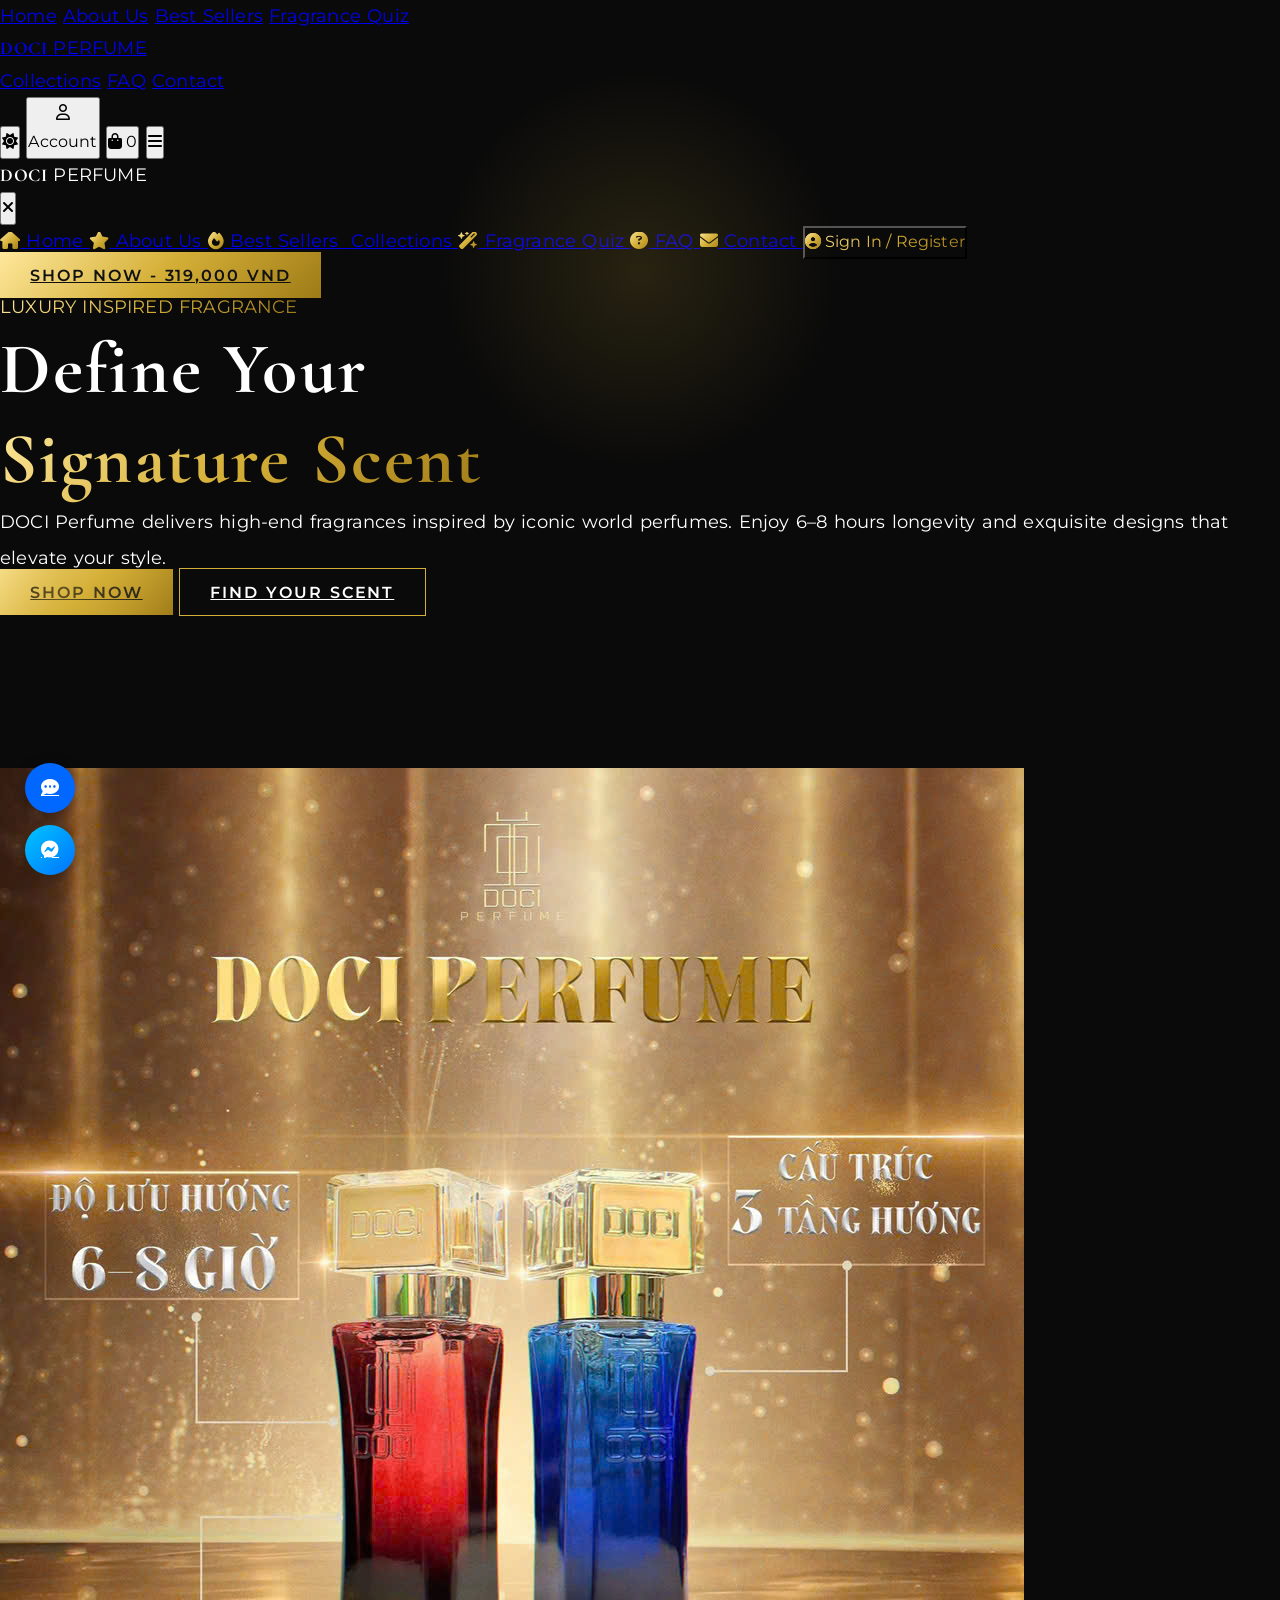
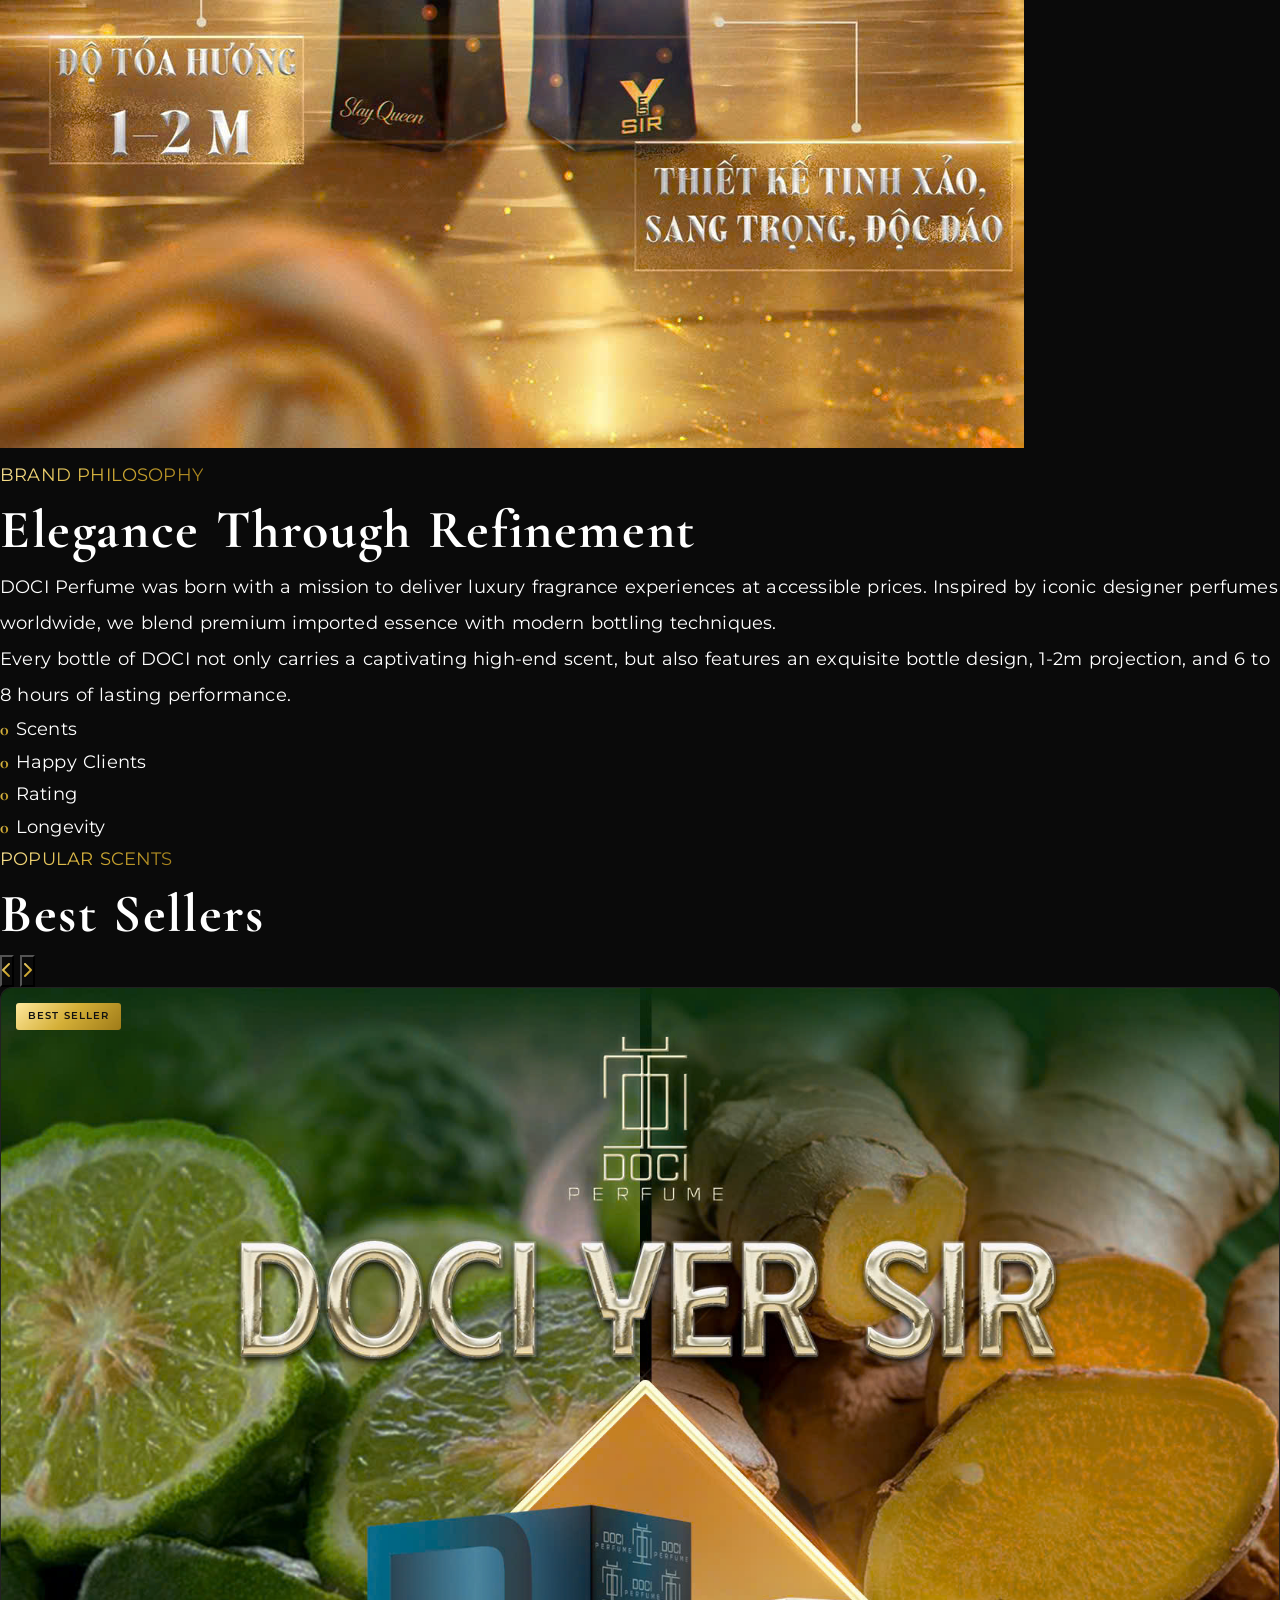
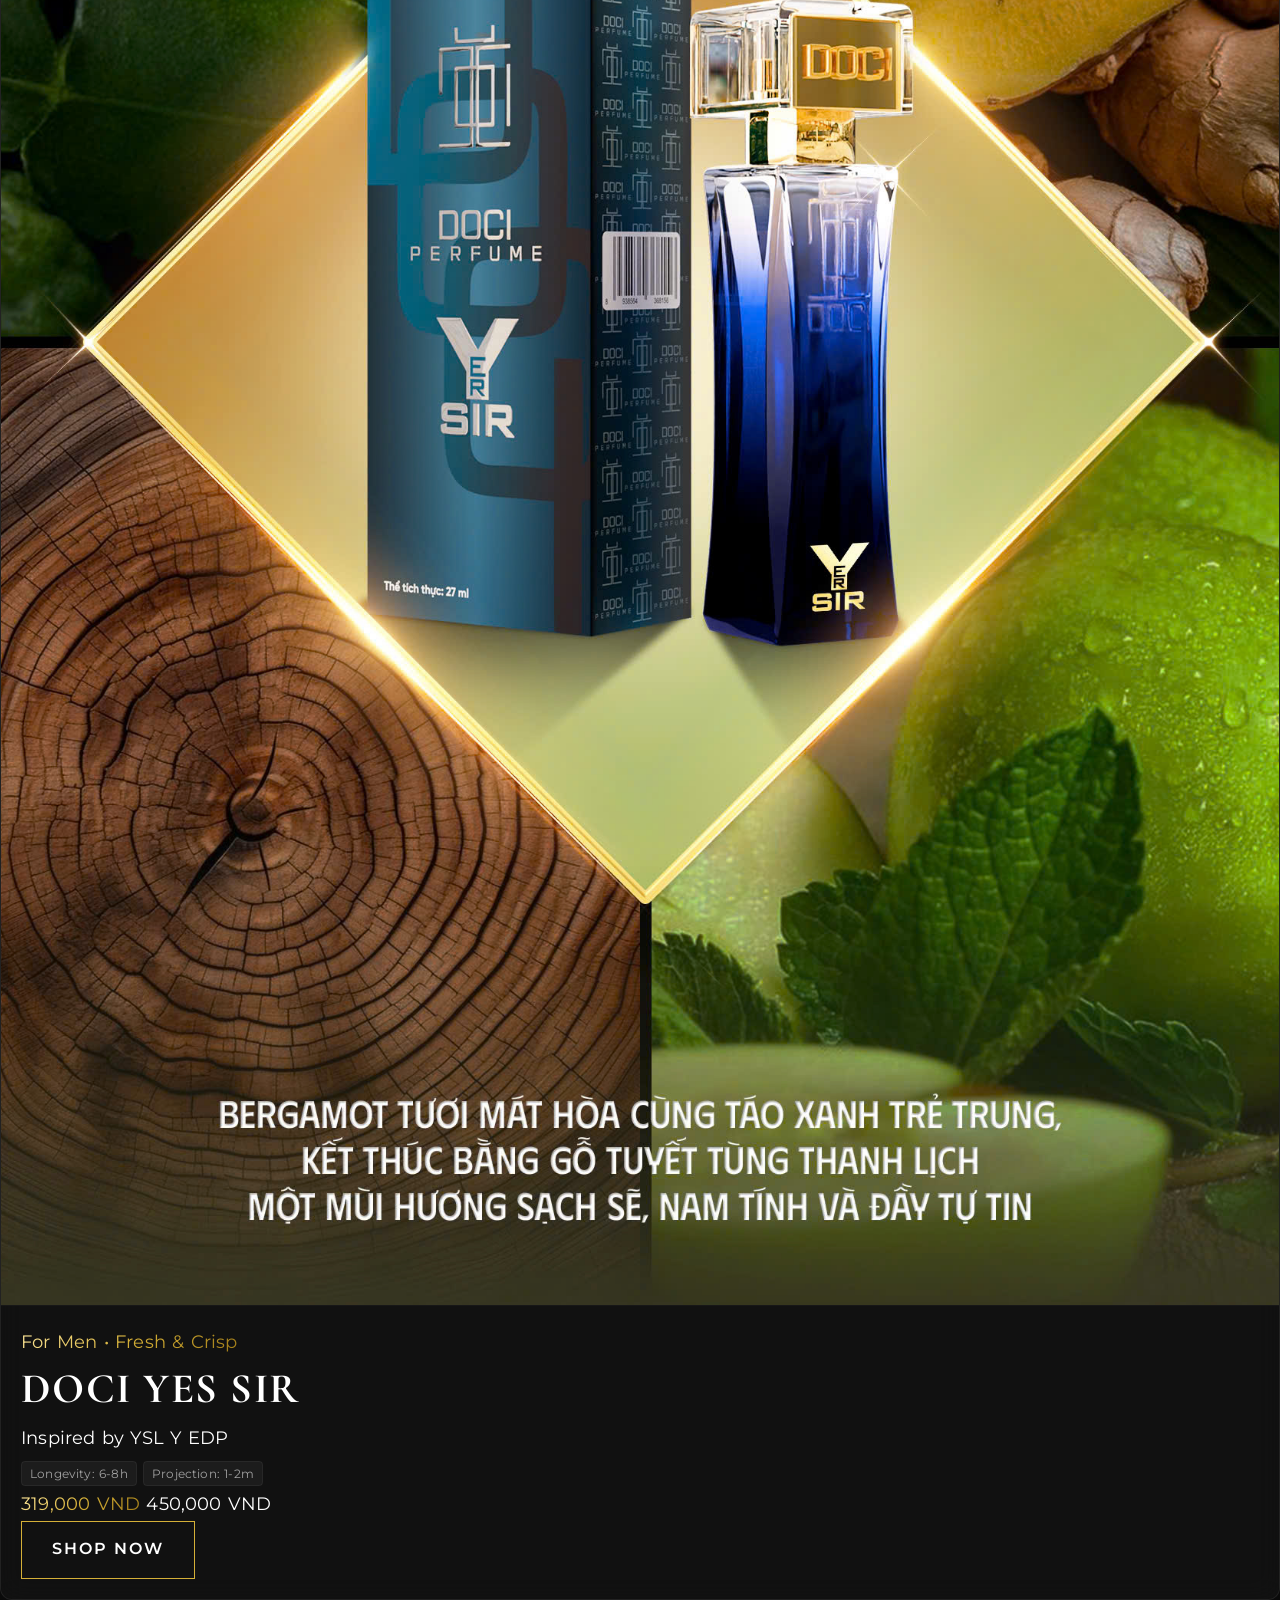
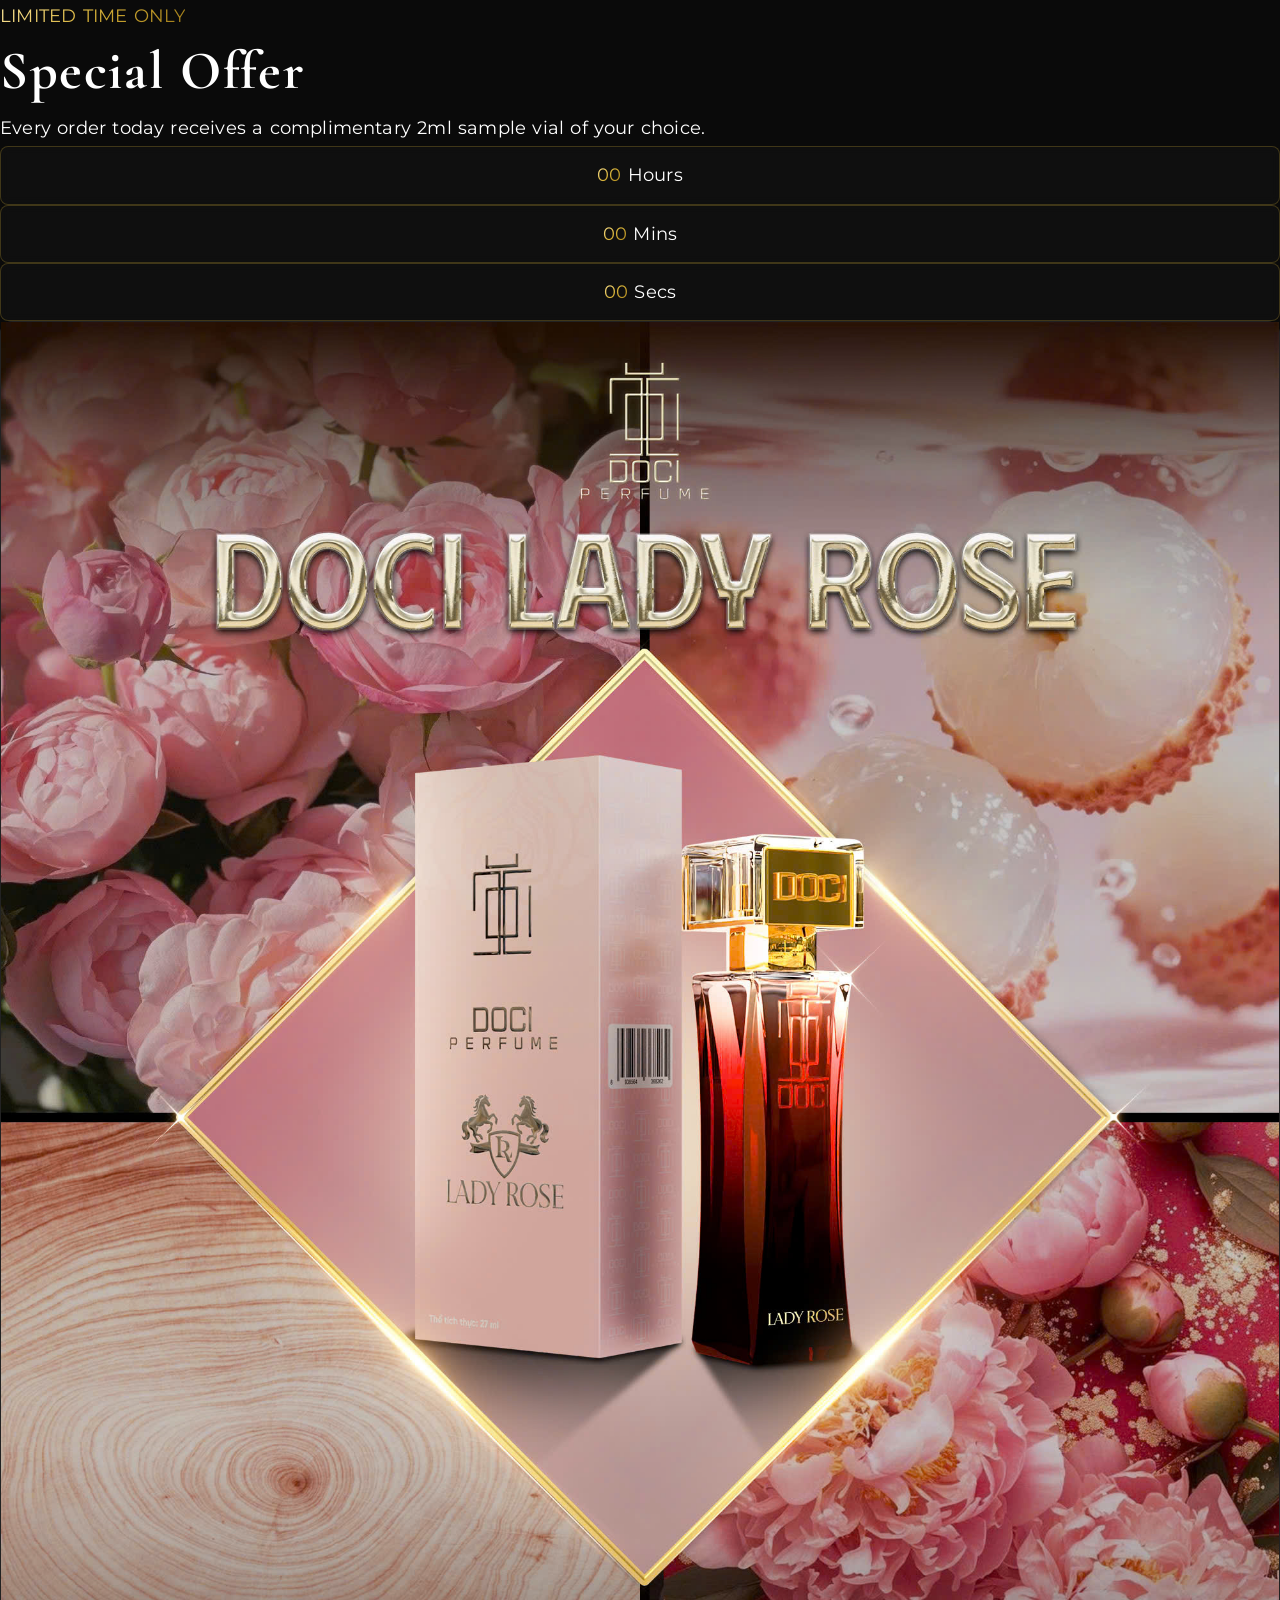
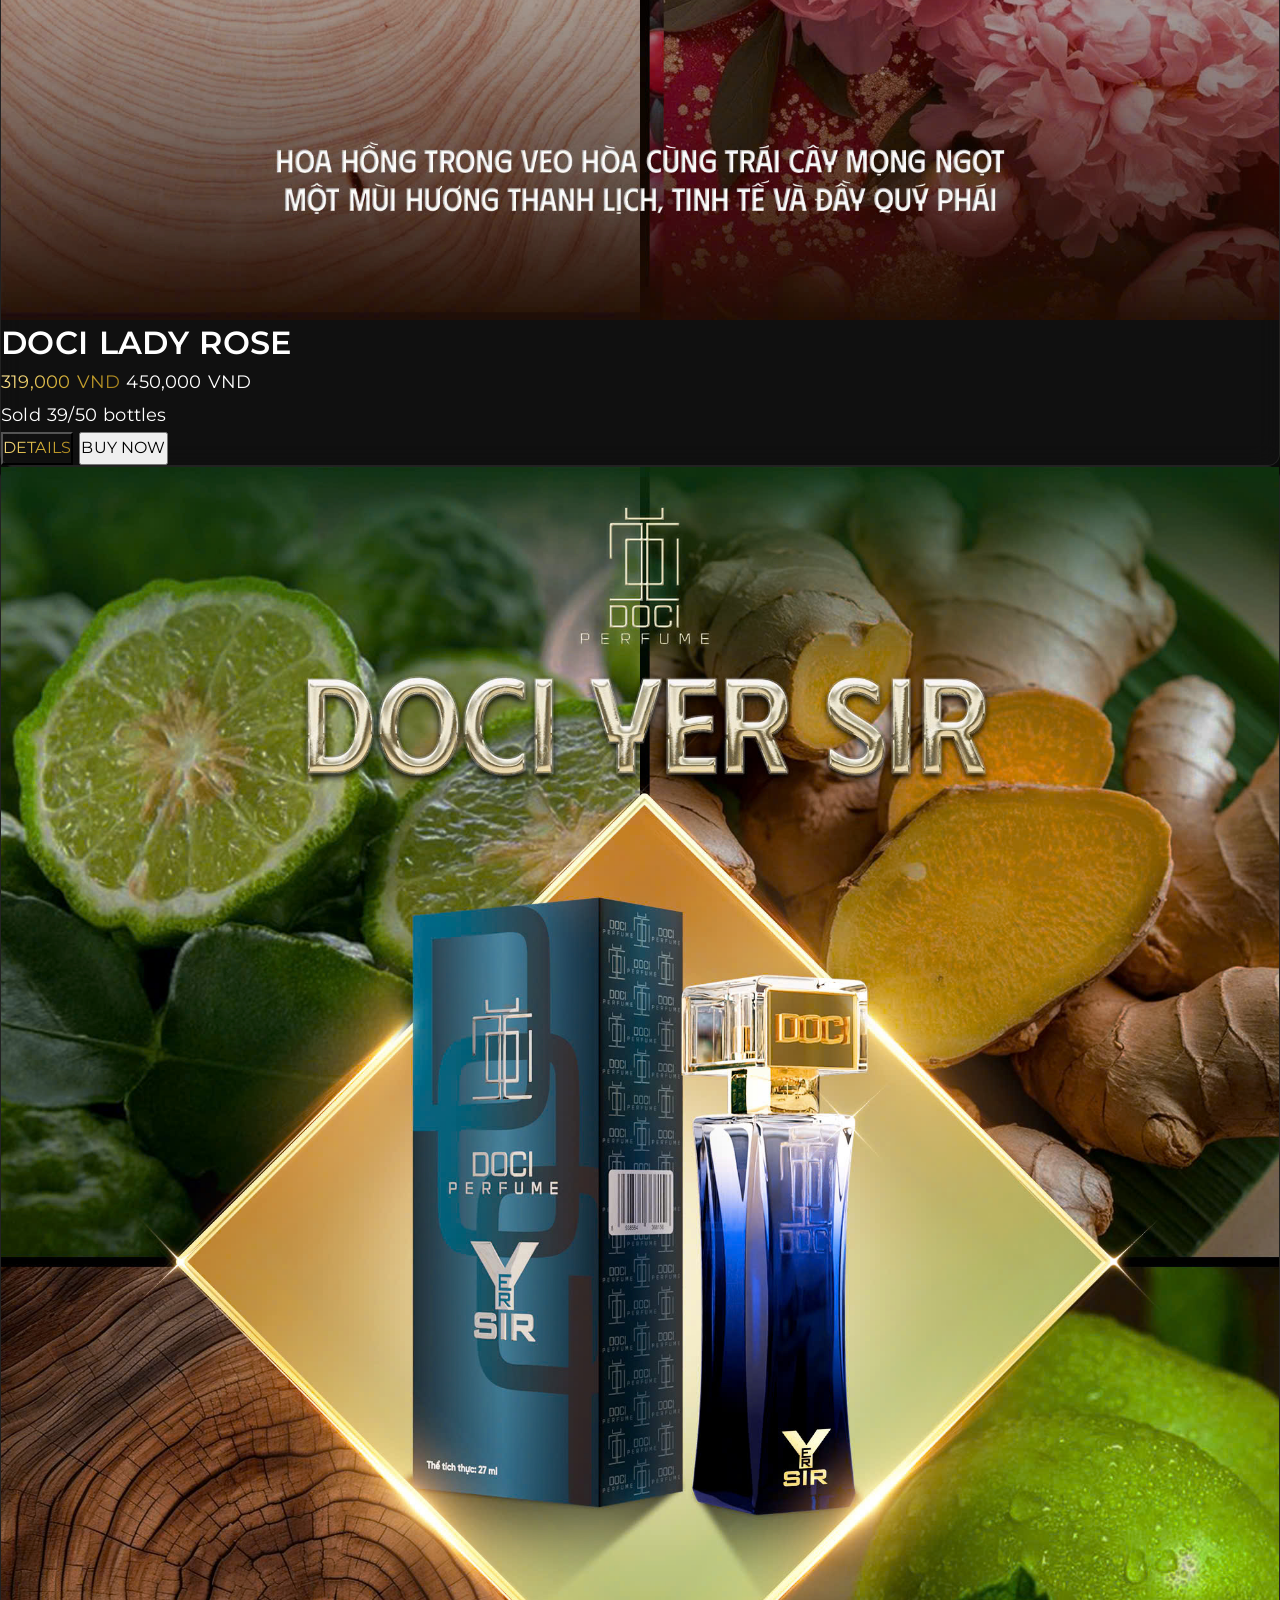
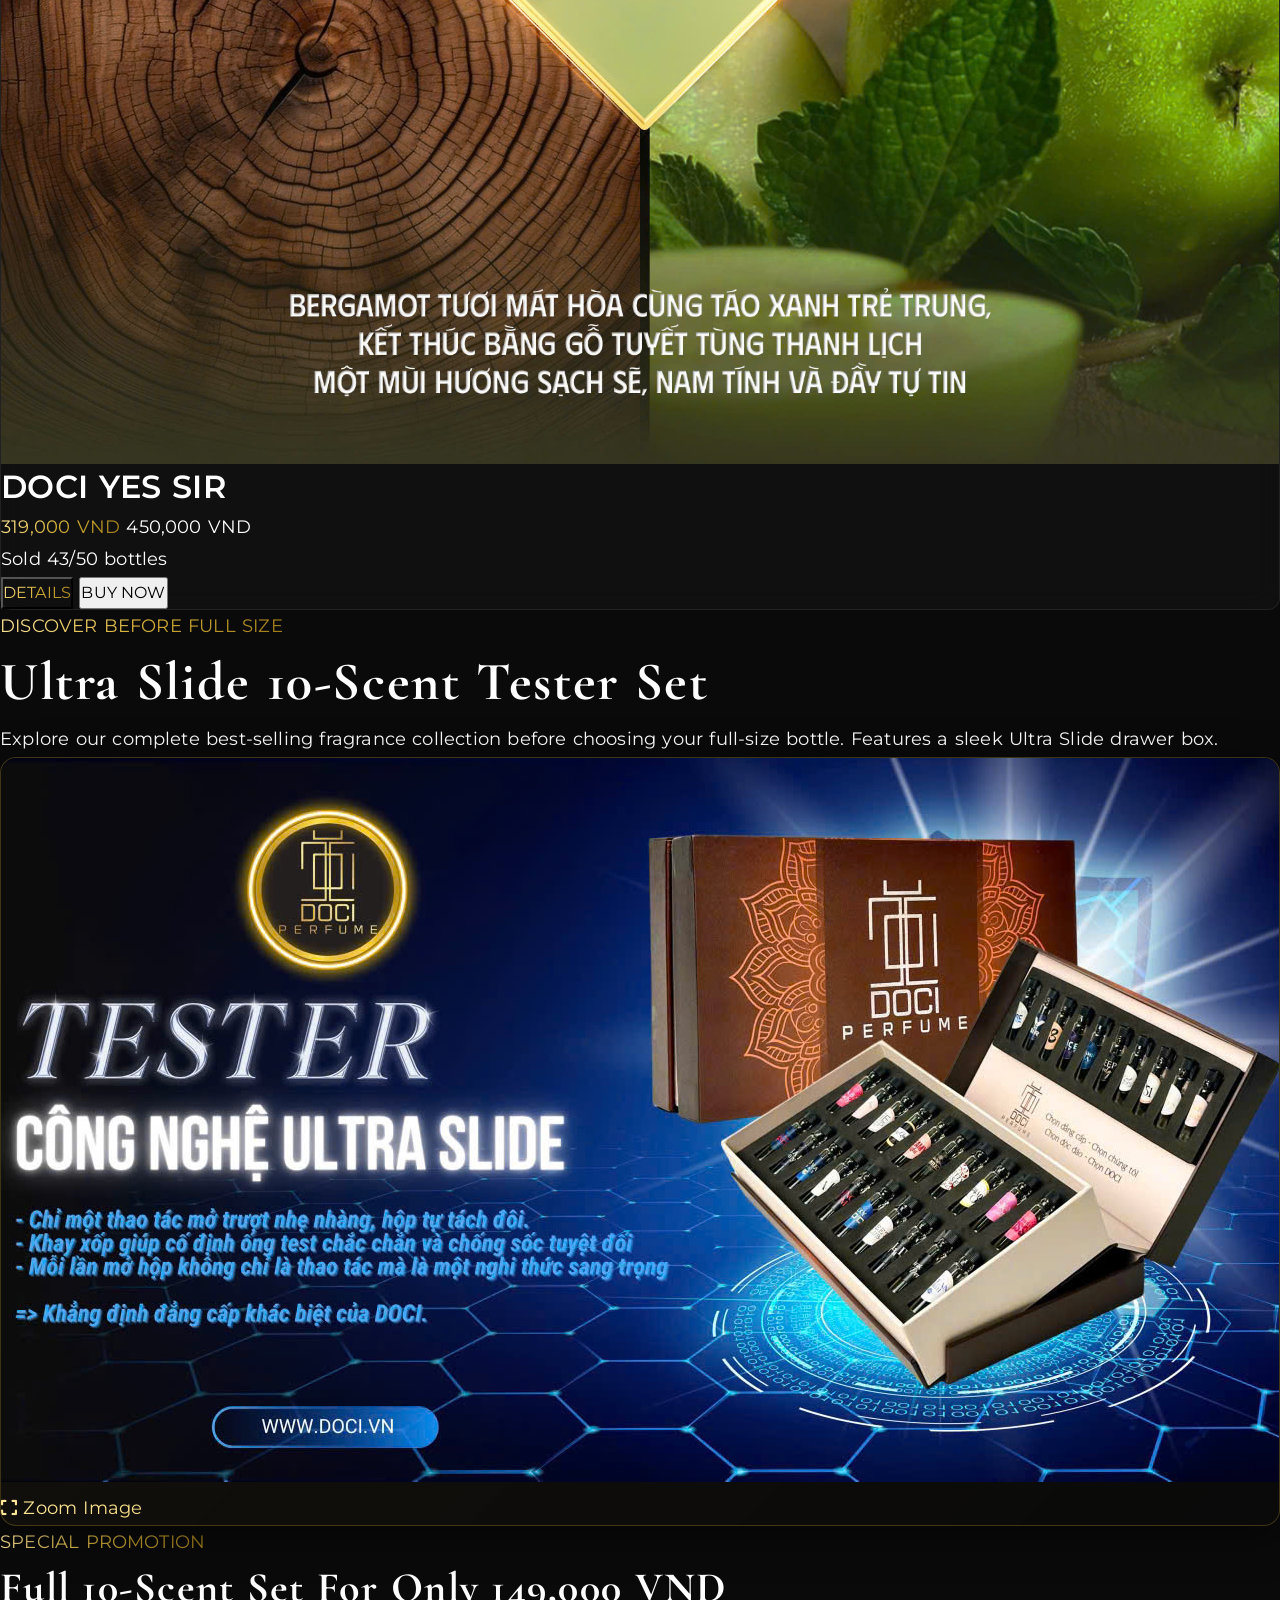
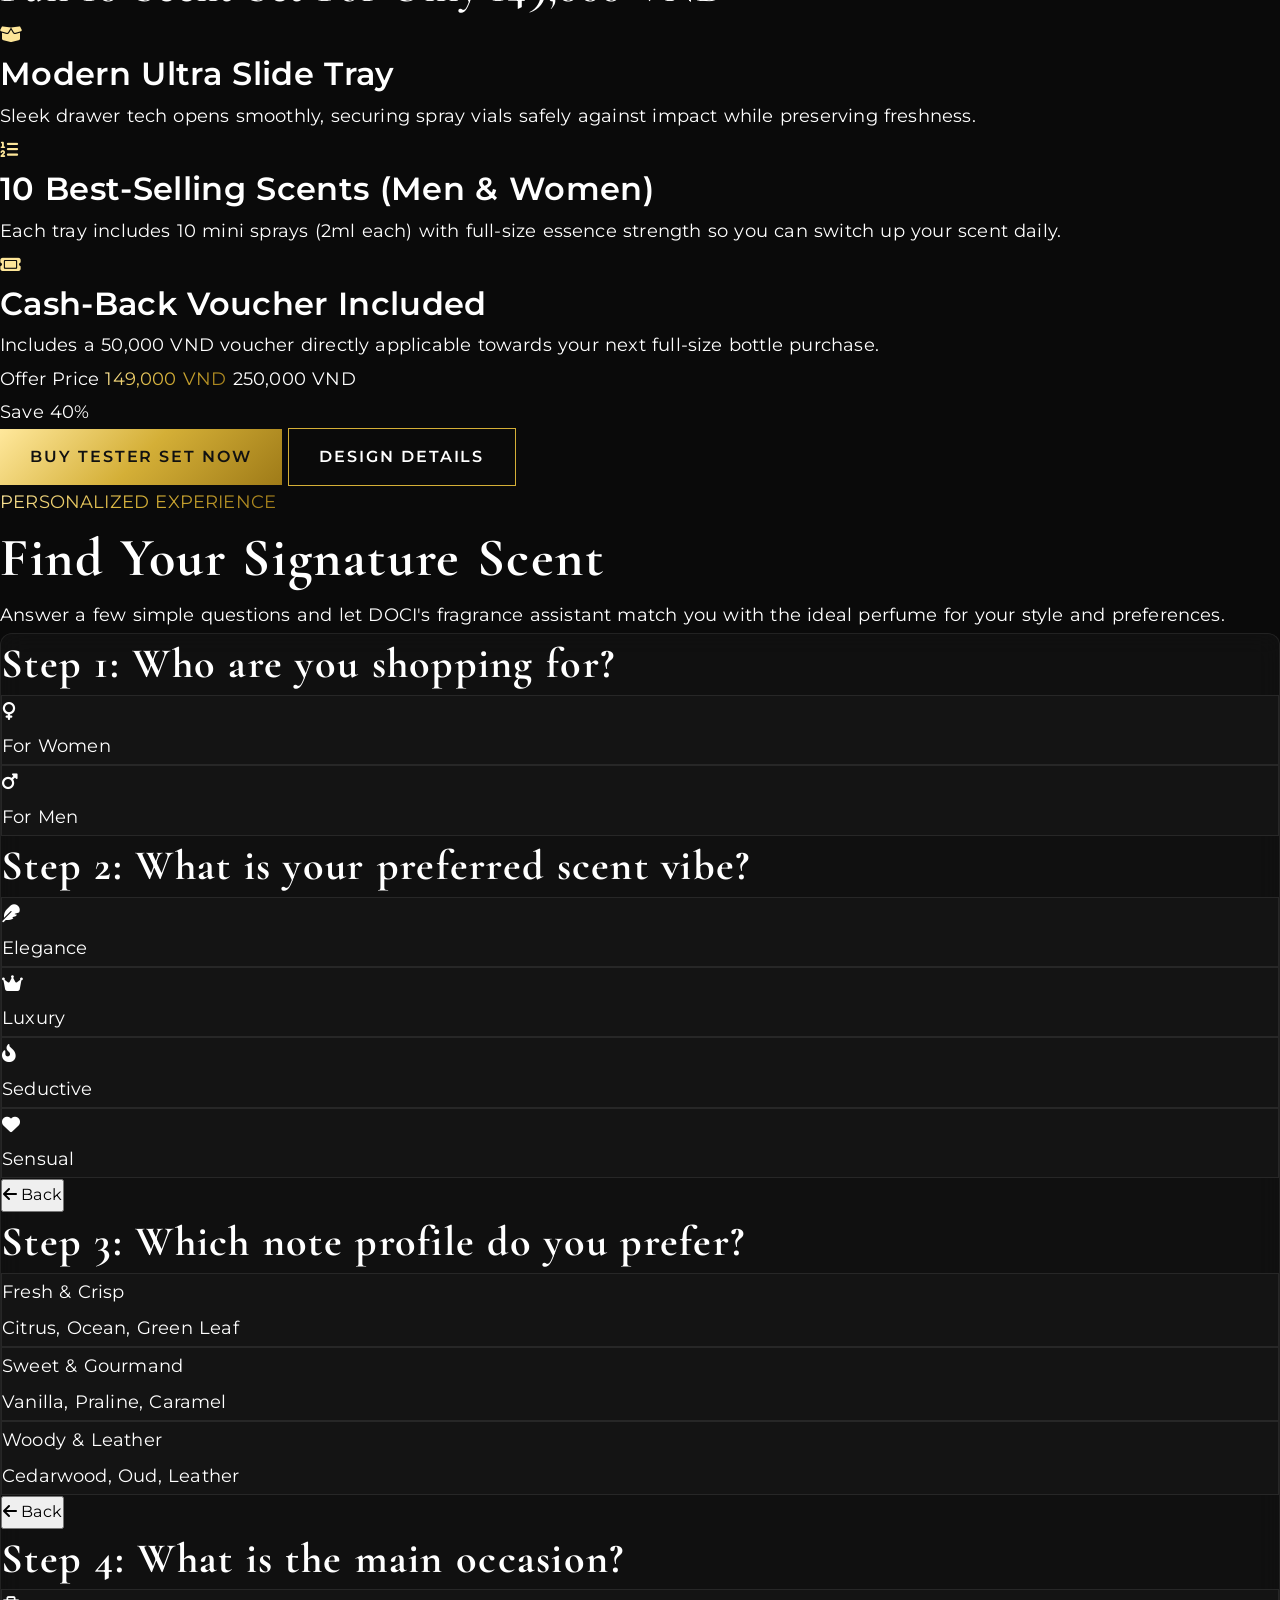
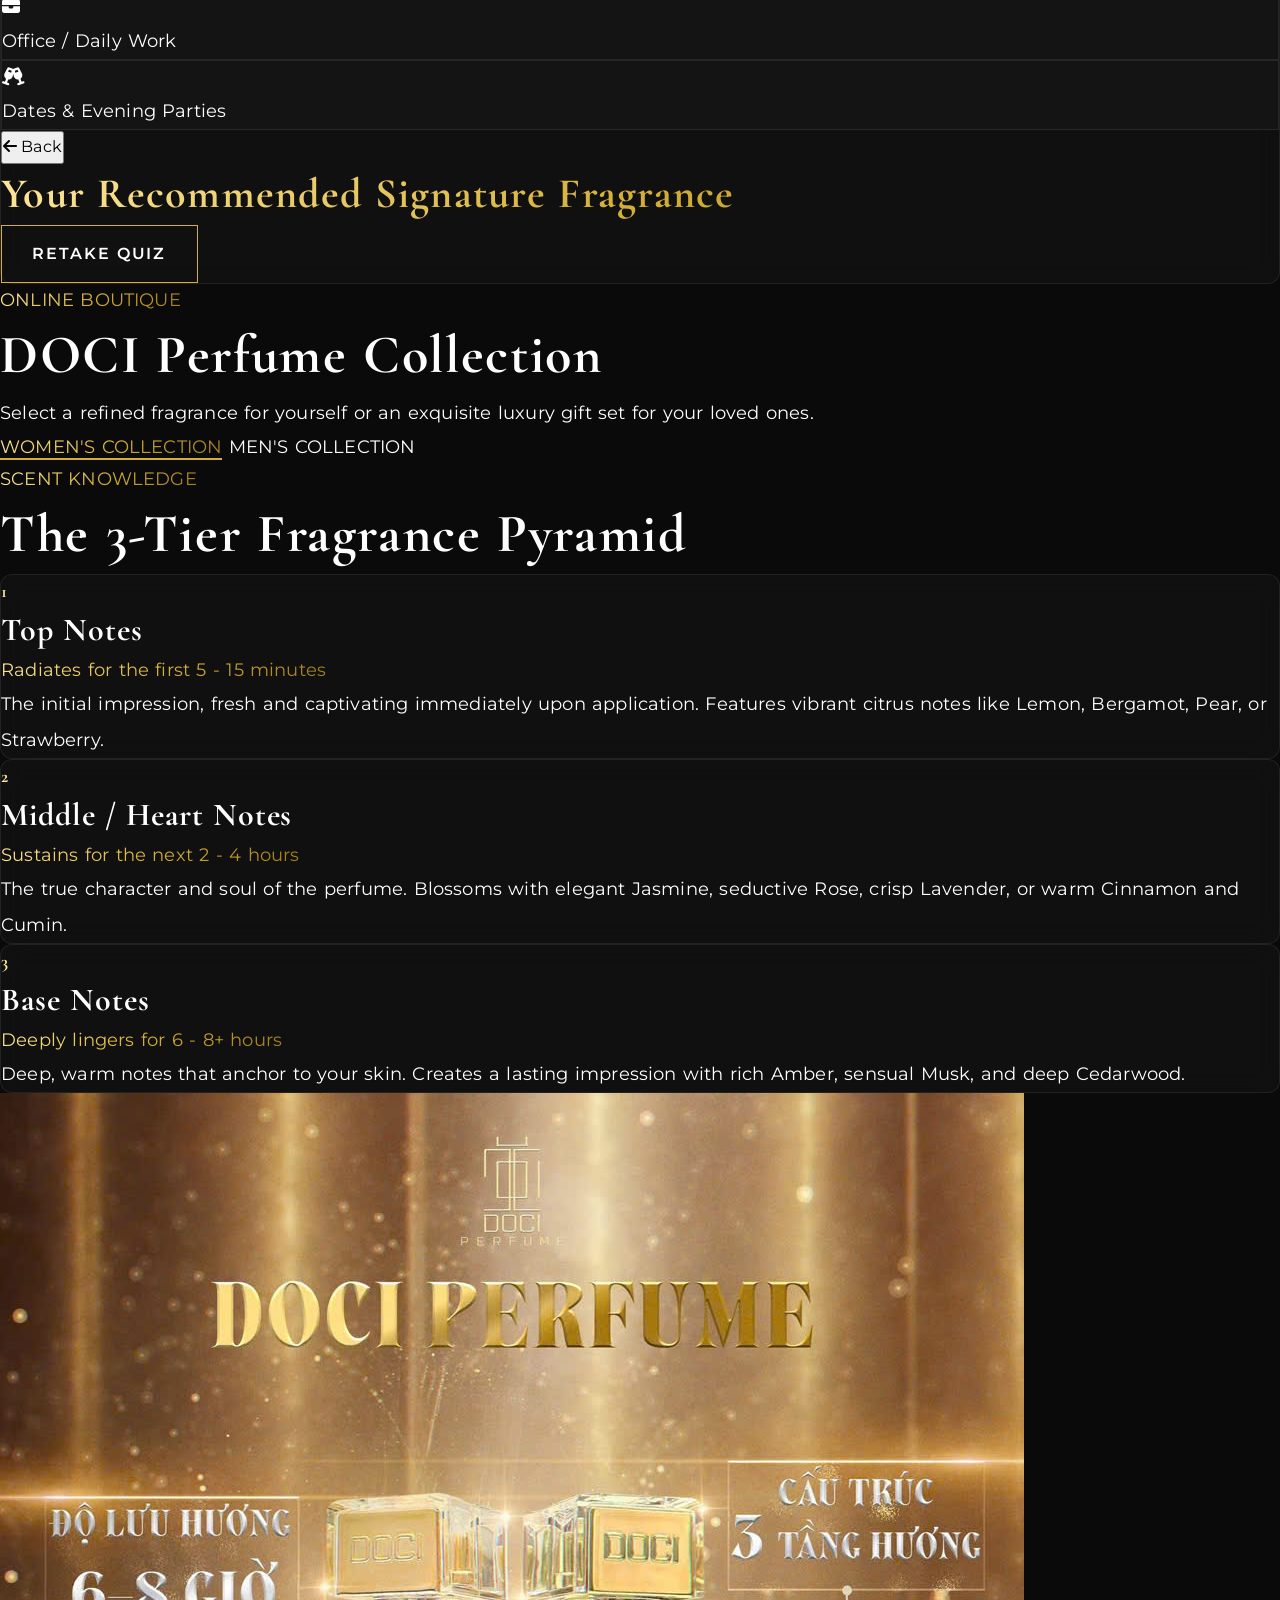
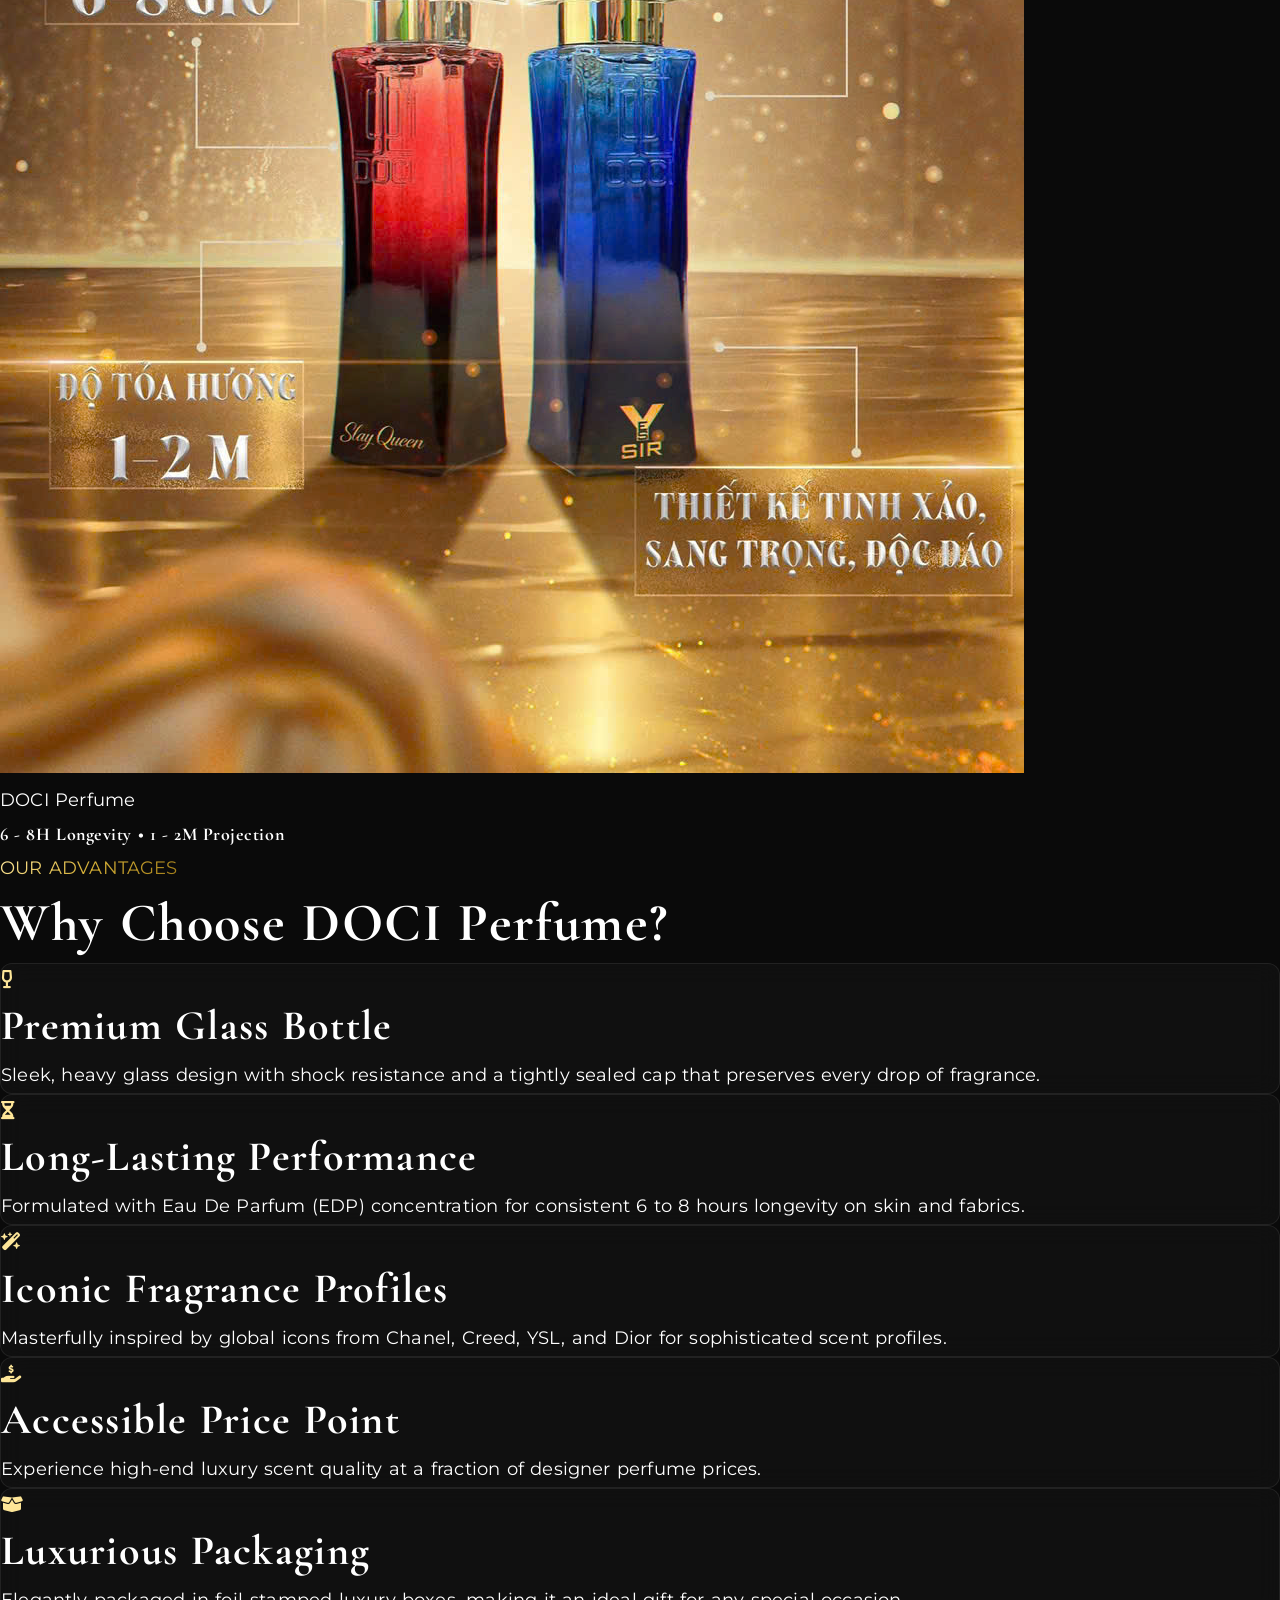
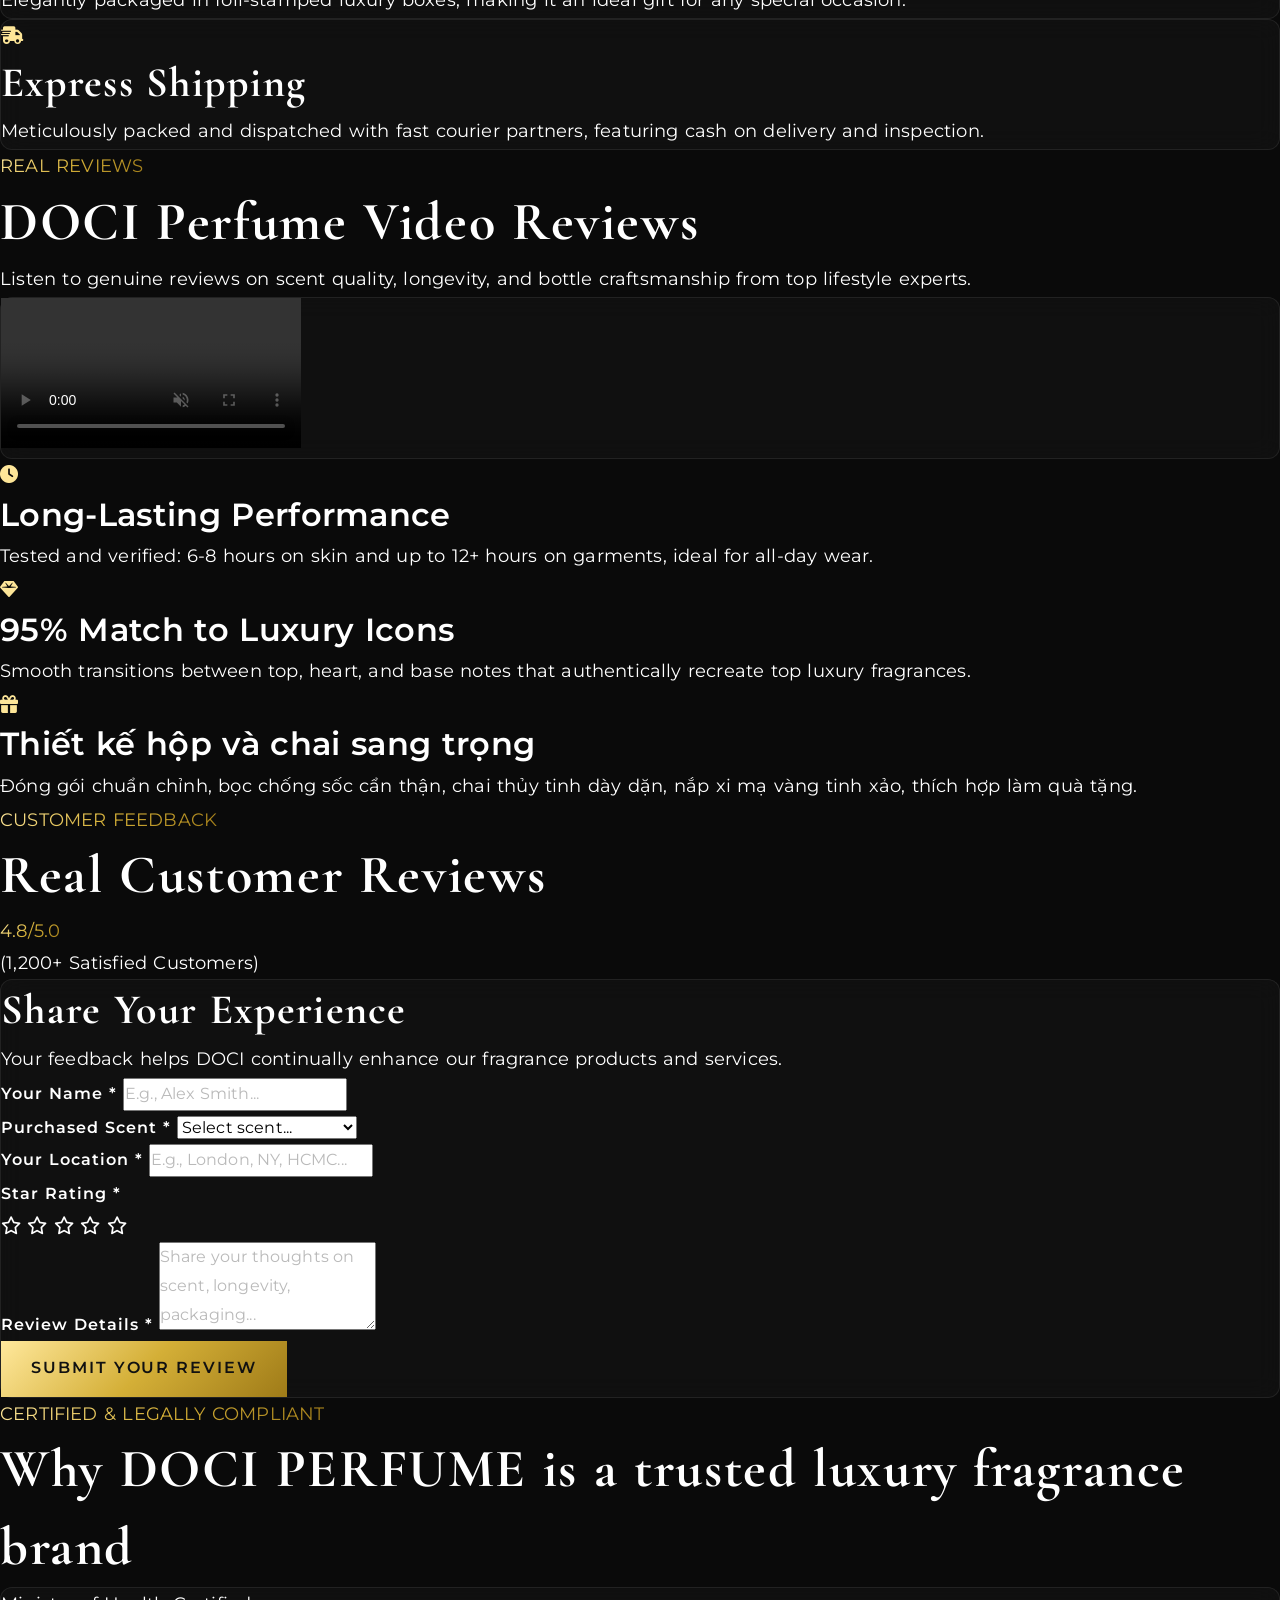
==== index.html @ 95ba2087 "Full English Translation, Forced Customer Auth, Admin Products & Inventory Management System" ====
<!doctype html>
<html lang="en" class="lenis">
  <head>
    <meta charset="UTF-8" />
    <meta name="viewport" content="width=device-width, initial-scale=1.0" />
    <title>DOCI PERFUME | Luxury Inspired Fragrance - High-End Perfumes</title>
    <meta
      name="description"
      content="Discover DOCI Perfume - Premium luxury fragrances inspired by world-renowned perfume icons. 6-8 hours longevity, 1-2m projection, exquisite design."
    />

    <!-- Favicon & Touch Icon -->
    <link rel="icon" type="image/svg+xml" href="data:image/svg+xml,<svg xmlns='http://www.w3.org/2000/svg' viewBox='0 0 100 100'><text y='.9em' font-size='90'>👑</text></svg>" />

    <!-- Mobile Browser Theme Color & PWA Meta -->
    <meta name="theme-color" content="#0A0A0A" />
    <meta name="apple-mobile-web-app-capable" content="yes" />
    <meta name="apple-mobile-web-app-status-bar-style" content="black-translucent" />

    <!-- Open Graph / Facebook / Zalo Meta Tags -->
    <meta property="og:type" content="website" />
    <meta property="og:url" content="https://doci-perfume.vercel.app/" />
    <meta property="og:title" content="DOCI PERFUME | Luxury Inspired Fragrance" />
    <meta property="og:description" content="Perfumes inspired by global icon scents. Lasts 6-8h, 1-2m projection. Order today for special offers!" />
    <meta property="og:image" content="https://doci-perfume.vercel.app/assets/images/doci-bottle-presentation.jpg" />

    <!-- Twitter Card Meta Tags -->
    <meta name="twitter:card" content="summary_large_image" />
    <meta name="twitter:title" content="DOCI PERFUME | Luxury Inspired Fragrance" />
    <meta name="twitter:description" content="Thương hiệu nước hoa cao cấp lưu hương 6-8 giờ, tỏa hương 1-2m. Thiết kế tinh xảo, quà tặng độc quyền." />
    <meta name="twitter:image" content="https://doci-perfume.vercel.app/assets/images/doci-bottle-presentation.jpg" />

    <!-- Schema.org JSON-LD Structured Data for Google Rich Snippets -->
    <script type="application/ld+json">
    {
      "@context": "https://schema.org",
      "@type": "Store",
      "name": "DOCI PERFUME",
      "image": "https://doci-perfume.vercel.app/assets/images/doci-bottle-presentation.jpg",
      "description": "Thương hiệu nước hoa cao cấp lấy cảm hứng từ các biểu tượng mùi hương thế giới. Lưu hương 6-8h, tỏa hương 1-2m.",
      "url": "https://doci-perfume.vercel.app/",
      "priceRange": "$",
      "currenciesAccepted": "VND",
      "paymentAccepted": "Cash, Credit Card, Bank Transfer, VietQR",
      "aggregateRating": {
        "@type": "AggregateRating",
        "ratingValue": "4.9",
        "reviewCount": "1250"
      }
    }
    </script>

    <!-- Liên kết CDN cho CSS -->
    <!-- Tailwind CSS -->
    <script src="https://cdn.tailwindcss.com"></script>
    <script src="assets/js/tailwind-config.js"></script>

    <!-- Phông chữ Google Fonts -->
    <link rel="preconnect" href="https://fonts.googleapis.com" />
    <link rel="preconnect" href="https://fonts.gstatic.com" crossorigin />
    <link
      href="https://fonts.googleapis.com/css2?family=Cormorant+Garamond:ital,wght@0,300;0,400;0,500;0,600;0,700;1,300;1,400;1,500;1,600;1,700&family=Montserrat:wght@300;400;500;600;700&display=swap"
      rel="stylesheet"
    />

    <!-- CSS Tùy Chỉnh cho Dự Án -->
    <link rel="stylesheet" href="assets/css/style.css" />

    <!-- Thư viện biểu tượng Font Awesome -->
    <link
      rel="stylesheet"
      href="https://cdnjs.cloudflare.com/ajax/libs/font-awesome/6.4.0/css/all.min.css"
    />

    <!-- CSS Hiệu Ứng AOS Animation -->
    <link
      rel="stylesheet"
      href="https://cdnjs.cloudflare.com/ajax/libs/aos/2.3.4/aos.css"
    />

    <!-- CSS Bộ Slide SwiperJS -->
    <link
      rel="stylesheet"
      href="https://cdn.jsdelivr.net/npm/swiper@9/swiper-bundle.min.css"
    />
  </head>
  <body>
    <!-- 1. MÀN HÌNH CHỜ (PRELOADER) -->
    <div id="preloader">
      <h1 class="preloader-logo text-3xl md:text-5xl font-bold">
        DOCI PERFUME
      </h1>
      <p
        class="text-[10px] text-gray-500 uppercase tracking-[4px] mt-2 font-light"
      >
        Luxury Inspired Fragrance
      </p>
      <div class="preloader-bar">
        <div class="preloader-progress"></div>
      </div>
    </div>

    <!-- Thanh tiến trình cuộn trang -->
    <div id="scroll-progress"></div>

    <!-- 2. THANH MENU ĐIỀU HƯỚNG CỐ ĐỊNH (STICKY NAV) -->
    <header
      class="fixed top-0 left-0 w-full z-50 transition-all duration-500 py-5 bg-transparent"
    >
      <div
        class="container mx-auto px-4 md:px-8 flex items-center justify-between"
      >
        <!-- Các liên kết Menu (Bên Trái) -->
        <nav
          class="hidden lg:flex items-center gap-8 text-xs font-semibold uppercase tracking-wide text-gray-300"
        >
          <a href="#hero-section" class="hover:text-gold transition-colors"
            >Home</a
          >
          <a href="#about-section" class="hover:text-gold transition-colors"
            >About Us</a
          >
          <a href="#best-sellers" class="hover:text-gold transition-colors"
            >Best Sellers</a
          >
          <a href="#quiz-section" class="hover:text-gold transition-colors"
            >Fragrance Quiz</a
          >
        </nav>

        <!-- Logo Thương hiệu ở Trung Tâm -->
        <a
          href="#hero-section"
          class="text-center flex flex-col justify-center items-center"
        >
          <span
            class="font-title text-2xl md:text-3xl font-bold tracking-[6px] text-white"
            >DOCI</span
          >
          <span
            class="text-[7px] md:text-[9px] uppercase tracking-[4px] text-[#D4AF37] font-semibold -mt-1"
            >PERFUME</span
          >
        </a>

        <!-- Các liên kết Menu & Biểu tượng (Bên Phải) -->
        <div class="flex items-center gap-4 md:gap-6">
          <nav
            class="hidden lg:flex items-center gap-8 text-xs font-semibold uppercase tracking-wide text-gray-300 mr-4"
          >
            <a
              href="#collections-section"
              class="hover:text-gold transition-colors"
              >Collections</a
            >
            <a href="#faq-section" class="hover:text-gold transition-colors"
              >FAQ</a
            >
            <a href="#contact-section" class="hover:text-gold transition-colors"
              >Contact</a
            >
          </nav>

          <!-- Nút chuyển đổi chế độ Sáng/Tối -->
          <button
            id="theme-toggle"
            class="text-white hover:text-gold transition-colors p-1"
            title="Toggle Dark/Light Mode"
          >
            <i class="fa-solid fa-sun text-lg"></i>
          </button>

          <!-- Biểu tượng Tài khoản Khách hàng -->
          <button
            id="user-account-btn"
            class="relative text-white hover:text-gold transition-colors p-1 flex items-center gap-2 group"
            title="Customer Account"
          >
            <div class="w-7 h-7 rounded-full border border-white/20 group-hover:border-gold flex items-center justify-center bg-white/5 transition-all" id="user-avatar-badge">
              <i class="fa-regular fa-user text-xs" id="user-avatar-icon"></i>
            </div>
            <span id="user-header-name" class="hidden md:inline text-xs font-semibold text-gray-200 group-hover:text-gold max-w-[100px] truncate">Account</span>
          </button>

          <!-- Biểu tượng Giỏ Hàng -->
          <button
            id="cart-toggle"
            class="relative text-white hover:text-gold transition-colors p-1"
            title="Shopping Cart"
          >
            <i class="fa-solid fa-shopping-bag text-lg"></i>
            <span
              id="cart-badge"
              class="absolute -top-1 -right-2 bg-gold text-[#111111] text-[9px] font-bold w-4 h-4 rounded-full flex items-center justify-center hidden"
              >0</span
            >
          </button>

          <!-- Nút Menu Hamburger (Chỉ hiển thị trên điện thoại) -->
          <button
            id="mobile-menu-toggle"
            class="lg:hidden text-white hover:text-gold transition-colors p-1"
            title="Open Menu"
            aria-label="Open Navigation Menu"
          >
            <i class="fa-solid fa-bars text-xl"></i>
          </button>
        </div>
      </div>
    </header>

    <!-- Lớp phủ Menu trên điện thoại -->
    <div
      id="mobile-menu-overlay"
      class="fixed inset-0 bg-black/70 backdrop-blur-sm z-40 opacity-0 pointer-events-none transition-opacity duration-300 lg:hidden"
    ></div>

    <!-- Hộp trượt Menu trên điện thoại -->
    <div
      id="mobile-menu-drawer"
      class="fixed top-0 right-0 h-full w-72 max-w-[85vw] bg-[#111111] border-l border-white/10 z-50 transform translate-x-full transition-transform duration-300 ease-in-out lg:hidden flex flex-col"
    >
      <!-- Phần đầu của Hộp trượt -->
      <div class="flex items-center justify-between px-6 py-5 border-b border-white/10">
        <div>
          <span class="font-title text-xl font-bold tracking-[4px] text-white">DOCI</span>
          <span class="text-[8px] uppercase tracking-[3px] text-[#D4AF37] block -mt-1">PERFUME</span>
        </div>
        <button id="mobile-menu-close" class="text-white hover:text-gold p-1" aria-label="Close Menu">
          <i class="fa-solid fa-xmark text-xl"></i>
        </button>
      </div>

      <!-- Các liên kết điều hướng trong Hộp trượt -->
      <nav class="flex flex-col gap-1 px-4 py-4 flex-1 overflow-y-auto">
        <a href="#hero-section"    class="mobile-nav-link flex items-center gap-3 px-4 py-3 rounded-xl text-gray-300 hover:text-gold hover:bg-white/5 transition-all text-sm font-semibold uppercase tracking-wide">
          <i class="fa-solid fa-house w-5 text-center text-gold"></i> Home
        </a>
        <a href="#about-section"   class="mobile-nav-link flex items-center gap-3 px-4 py-3 rounded-xl text-gray-300 hover:text-gold hover:bg-white/5 transition-all text-sm font-semibold uppercase tracking-wide">
          <i class="fa-solid fa-star w-5 text-center text-gold"></i> About Us
        </a>
        <a href="#best-sellers"    class="mobile-nav-link flex items-center gap-3 px-4 py-3 rounded-xl text-gray-300 hover:text-gold hover:bg-white/5 transition-all text-sm font-semibold uppercase tracking-wide">
          <i class="fa-solid fa-fire w-5 text-center text-gold"></i> Best Sellers
        </a>
        <a href="#collections-section" class="mobile-nav-link flex items-center gap-3 px-4 py-3 rounded-xl text-gray-300 hover:text-gold hover:bg-white/5 transition-all text-sm font-semibold uppercase tracking-wide">
          <i class="fa-solid fa-grid-2 w-5 text-center text-gold"></i> Collections
        </a>
        <a href="#quiz-section"    class="mobile-nav-link flex items-center gap-3 px-4 py-3 rounded-xl text-gray-300 hover:text-gold hover:bg-white/5 transition-all text-sm font-semibold uppercase tracking-wide">
          <i class="fa-solid fa-wand-magic-sparkles w-5 text-center text-gold"></i> Fragrance Quiz
        </a>
        <a href="#faq-section"     class="mobile-nav-link flex items-center gap-3 px-4 py-3 rounded-xl text-gray-300 hover:text-gold hover:bg-white/5 transition-all text-sm font-semibold uppercase tracking-wide">
          <i class="fa-solid fa-circle-question w-5 text-center text-gold"></i> FAQ
        </a>
        <a href="#contact-section" class="mobile-nav-link flex items-center gap-3 px-4 py-3 rounded-xl text-gray-300 hover:text-gold hover:bg-white/5 transition-all text-sm font-semibold uppercase tracking-wide">
          <i class="fa-solid fa-envelope w-5 text-center text-gold"></i> Contact
        </a>
        <button id="mobile-user-account-btn" class="mobile-nav-link flex items-center gap-3 px-4 py-3 rounded-xl text-gold bg-gold/10 border border-gold/20 hover:bg-gold/20 transition-all text-sm font-semibold uppercase tracking-wide w-full text-left mt-2">
          <i class="fa-solid fa-user-circle w-5 text-center text-gold text-lg"></i> <span id="mobile-user-label">Sign In / Register</span>
        </button>
      </nav>

      <!-- Nút kêu gọi hành động (CTA) ở chân Hộp trượt -->
      <div class="px-6 py-5 border-t border-white/10">
        <a
          href="#collections-section"
          class="mobile-nav-link btn-luxury btn-luxury-solid w-full block text-center text-xs py-3 rounded-xl"
        >SHOP NOW - 319,000 VND</a>
      </div>
    </div>


<!-- 3. PHẦN BANNER CHÍNH & HẠT BỤI VÀNG -->
    <section
      id="hero-section"
      class="relative w-full min-h-screen flex items-center justify-center overflow-hidden pt-20"
    >
      <!-- Golden particles bay bằng GSAP -->
      <canvas id="particles-canvas"></canvas>

      <!-- Lớp phủ tối mờ -->
      <div
        class="absolute inset-0 bg-gradient-to-b from-black/50 via-black/80 to-darkBg z-0"
      ></div>

      <!-- Đèn chiếu sáng nghệ thuật đằng sau chai nước hoa -->
      <div class="hero-glow"></div>

      <div
        class="container mx-auto px-4 md:px-8 z-10 grid grid-cols-1 lg:grid-cols-12 gap-8 items-center py-12"
      >
        <!-- Cột chữ (Trái) -->
        <div
          class="lg:col-span-6 text-center lg:text-left order-2 lg:order-1"
          data-aos="fade-right"
        >
          <span
            class="text-fluid-sm font-semibold tracking-[4px] text-gold uppercase block mb-3"
            >LUXURY INSPIRED FRAGRANCE</span
          >
          <h1
            class="font-title text-fluid-hero font-bold text-white leading-tight mb-4"
          >
            Define Your <br class="hidden md:inline" />
            <span class="text-gold">Signature Scent</span>
          </h1>
          <p
            class="text-fluid-base text-gray-300 max-w-xl mb-8 font-light mx-auto lg:mx-0"
          >
            DOCI Perfume delivers high-end fragrances inspired by iconic world perfumes. Enjoy 6–8 hours longevity and exquisite designs that elevate your style.
          </p>
          <div
            class="flex flex-col sm:flex-row gap-4 justify-center lg:justify-start relative z-20"
          >
            <a href="#collections-section" class="btn-luxury btn-luxury-solid"
              >SHOP NOW</a
            >
            <a href="#quiz-section" class="btn-luxury">FIND YOUR SCENT</a>
          </div>
        </div>

        <!-- Cột ảnh chai nước hoa lớn (Phải) -->
        <div
          class="lg:col-span-6 flex justify-center items-center order-1 lg:order-2"
          data-aos="zoom-in"
          data-aos-delay="200"
        >
          <div
            class="relative w-full max-w-md md:max-w-lg lg:max-w-xl aspect-square flex items-center justify-center float-element rounded-2xl overflow-hidden border border-gold/30 shadow-2xl bg-black/40 hero-3d-card"
          >
            <video
              class="w-full h-full object-cover"
              src="assets/images/1780966300690_7983307016412442049_g2758941255649715778.mp4"
              autoplay
              muted
              loop
              playsinline
            ></video>
          </div>
        </div>
      </div>
    </section>


<!-- Nhúng file about.php  -->
<!-- 4. GIỚI THIỆU & CÂU CHUYỆN THƯƠNG HIỆU -->
    <section
      id="about-section"
      class="py-24 bg-darkSurface relative overflow-hidden"
    >
      <div class="container mx-auto px-4 md:px-8">
        <div class="grid grid-cols-1 lg:grid-cols-2 gap-16 items-center">
          <!-- Ảnh Presentation của DOCI -->
          <div class="relative flex justify-center" data-aos="fade-right">
            <div
              class="relative w-full max-w-lg border border-gold/20 p-3 rounded-2xl bg-black/40"
            >
              <img
                src="assets/images/doci-bottle-presentation.jpg"
                alt="DOCI Perfume Presentation"
                class="rounded-xl w-full object-contain"
              />
            </div>
          </div>

          <!-- Chữ Giới Thiệu -->
          <div class="flex flex-col justify-center" data-aos="fade-left">
            <span
              class="text-xs font-semibold tracking-wide text-gold uppercase mb-2"
              >BRAND PHILOSOPHY</span
            >
            <h2
              class="font-title text-3xl md:text-4xl font-bold text-white mb-6"
            >
              Elegance Through Refinement
            </h2>
            <p class="text-sm text-gray-300 mb-6 font-light leading-relaxed">
              DOCI Perfume was born with a mission to deliver luxury fragrance experiences at accessible prices. Inspired by iconic designer perfumes worldwide, we blend premium imported essence with modern bottling techniques.
            </p>
            <p class="text-sm text-gray-300 mb-8 font-light leading-relaxed">
              Every bottle of DOCI not only carries a captivating high-end scent, but also features an exquisite bottle design, 1-2m projection, and 6 to 8 hours of lasting performance.
            </p>

            <!-- Các chỉ số thống kê (Counters) -->
            <div
              class="grid grid-cols-2 sm:grid-cols-4 gap-6 pt-4 border-t border-white/10"
            >
              <div>
                <span
                  class="counter-val font-title text-2xl md:text-3xl font-bold text-gold block"
                  data-target="20"
                  data-suffix="+"
                  >0</span
                >
                <span class="text-[10px] uppercase tracking-wide text-gray-400"
                  >Scents</span
                >
              </div>
              <div>
                <span
                  class="counter-val font-title text-2xl md:text-3xl font-bold text-gold block"
                  data-target="5000"
                  data-suffix="+"
                  >0</span
                >
                <span class="text-[10px] uppercase tracking-wide text-gray-400"
                  >Happy Clients</span
                >
              </div>
              <div>
                <span
                  class="counter-val font-title text-2xl md:text-3xl font-bold text-gold block"
                  data-target="4.8"
                  data-suffix="★"
                  >0</span
                >
                <span class="text-[10px] uppercase tracking-wide text-gray-400"
                  >Rating</span
                >
              </div>
              <div>
                <span
                  class="counter-val font-title text-2xl md:text-3xl font-bold text-gold block"
                  data-target="8"
                  data-suffix="h+"
                  >0</span
                >
                <span class="text-[10px] uppercase tracking-wide text-gray-400"
                  >Longevity</span
                >
              </div>
            </div>
          </div>
        </div>
      </div>
    </section>


<!-- Nhúng file best-sellers.php  -->
<!-- 5. PHẦN SẢN PHẨM BÁN CHẠY NHẤT (BỘ TRƯỢT SLIDE) -->
    <section id="best-sellers" class="py-24 bg-darkBg relative">
      <div class="container mx-auto px-4 md:px-8">
        <div
          class="flex flex-col md:flex-row items-center justify-between mb-12"
        >
          <div data-aos="fade-right">
            <span
              class="text-xs font-semibold tracking-wide text-gold uppercase block mb-1"
              >POPULAR SCENTS</span
            >
            <h2 class="font-title text-3xl font-bold text-white">
              Best Sellers
            </h2>
          </div>

          <!-- Nút Swiper controls -->
          <div class="flex gap-3 mt-4 md:mt-0" data-aos="fade-left">
            <button
              class="swiper-button-prev-best w-10 h-10 rounded-full border border-gold/30 flex items-center justify-center text-gold hover:bg-gold hover:text-black transition-colors"
            >
              <i class="fa-solid fa-chevron-left text-xs"></i>
            </button>
            <button
              class="swiper-button-next-best w-10 h-10 rounded-full border border-gold/30 flex items-center justify-center text-gold hover:bg-gold hover:text-black transition-colors"
            >
              <i class="fa-solid fa-chevron-right text-xs"></i>
            </button>
          </div>
        </div>

        <!-- Swiper Slider Container -->
        <div class="swiper best-seller-swiper py-4" data-aos="fade-up">
          <div class="swiper-wrapper">
            <!-- Slide 1: Yes Sir -->
            <div class="swiper-slide glass-card overflow-hidden group relative">
              <div class="ribbon-badge">Best Seller</div>
              <div
                class="product-img-wrapper cursor-pointer"
                onclick="openDetails('men-ves-sir')"
              >
                <img
                  src="assets/images/1783734467461_7983307016412442049_g2758941255649715778_3225eab47b7f0c8a09b1b9593a06cc85.jpg"
                  alt="DOCI YES SIR"
                />
                <div class="product-hover-actions">
                  <button
                    class="w-10 h-10 rounded-full bg-[#D4AF37] text-[#111111] flex items-center justify-center hover:scale-110 transition-transform"
                    onclick="
                      event.stopPropagation();
                      openDetails('men-ves-sir');
                    "
                    title="View Details"
                  >
                    <i class="fa-solid fa-eye"></i>
                  </button>
                  <button
                    class="w-10 h-10 rounded-full bg-white text-[#111111] flex items-center justify-center hover:scale-110 transition-transform"
                    onclick="
                      event.stopPropagation();
                      addToCart('men-ves-sir');
                    "
                    title="Add to Cart"
                  >
                    <i class="fa-solid fa-shopping-bag"></i>
                  </button>
                </div>
              </div>
              <div class="glass-card-info">
                <div>
                  <span
                    class="text-[10px] text-gold uppercase tracking-wide block mb-1"
                    >For Men • Fresh & Crisp</span
                  >
                  <h3
                    class="font-title text-md font-bold mt-1 text-white group-hover:text-gold transition-colors cursor-pointer"
                    onclick="openDetails('men-ves-sir')"
                  >
                    DOCI YES SIR
                  </h3>
                  <p class="text-[10px] text-gray-500 italic mb-3">
                    Inspired by YSL Y EDP
                  </p>
                  <div class="flex flex-wrap gap-1 mb-4">
                    <span class="product-spec-item">Longevity: 6-8h</span>
                    <span class="product-spec-item">Projection: 1-2m</span>
                  </div>
                </div>
                <div>
                  <div class="flex items-baseline gap-2 mb-4">
                    <span class="text-sm font-bold text-gold">319,000 VND</span>
                    <span class="text-[10px] text-gray-500 line-through"
                      >450,000 VND</span
                    >
                  </div>
                  <button
                    class="w-full btn-luxury"
                    onclick="addToCart('men-ves-sir')"
                  >
                    SHOP NOW
                  </button>
                </div>
              </div>
            </div>

            <!-- Slide 2: Slay Queen -->
            <div class="swiper-slide glass-card overflow-hidden group relative">
              <div class="ribbon-badge">Best Seller</div>
              <div
                class="product-img-wrapper cursor-pointer"
                onclick="openDetails('women-slay-queen')"
              >
                <img
                  src="assets/images/1783734471142_7983307016412442049_g2758941255649715778_b8d42bec3e3ae33de4fdae80d066a4a1.jpg"
                  alt="DOCI Slay Queen"
                />
                <div class="product-hover-actions">
                  <button
                    class="w-10 h-10 rounded-full bg-[#D4AF37] text-[#111111] flex items-center justify-center hover:scale-110 transition-transform"
                    onclick="
                      event.stopPropagation();
                      openDetails('women-slay-queen');
                    "
                    title="View Details"
                  >
                    <i class="fa-solid fa-eye"></i>
                  </button>
                  <button
                    class="w-10 h-10 rounded-full bg-white text-[#111111] flex items-center justify-center hover:scale-110 transition-transform"
                    onclick="
                      event.stopPropagation();
                      addToCart('women-slay-queen');
                    "
                    title="Add to Cart"
                  >
                    <i class="fa-solid fa-shopping-bag"></i>
                  </button>
                </div>
              </div>
              <div class="glass-card-info">
                <div>
                  <span
                    class="text-[10px] text-gold uppercase tracking-wide block mb-1"
                    >For Women • Seductive</span
                  >
                  <h3
                    class="font-title text-md font-bold mt-1 text-white group-hover:text-gold transition-colors cursor-pointer"
                    onclick="openDetails('women-slay-queen')"
                  >
                    DOCI SLAY QUEEN
                  </h3>
                  <p class="text-[10px] text-gray-500 italic mb-3">
                    Inspired by Good Girl
                  </p>
                  <div class="flex flex-wrap gap-1 mb-4">
                    <span class="product-spec-item">Longevity: 6-8h</span>
                    <span class="product-spec-item">Projection: 1-2m</span>
                  </div>
                </div>
                <div>
                  <div class="flex items-baseline gap-2 mb-4">
                    <span class="text-sm font-bold text-gold">319,000 VND</span>
                    <span class="text-[10px] text-gray-500 line-through"
                      >450.000đ</span
                    >
                  </div>
                  <button
                    class="w-full btn-luxury"
                    onclick="addToCart('women-slay-queen')"
                  >
                    MUA NGAY
                  </button>
                </div>
              </div>
            </div>

            <!-- Slide 3: Nice Navy -->
            <div class="swiper-slide glass-card overflow-hidden group relative">
              <div class="ribbon-badge">Best Seller</div>
              <div
                class="product-img-wrapper cursor-pointer"
                onclick="openDetails('men-nice-navy')"
              >
                <img
                  src="assets/images/1783734467465_7983307016412442049_g2758941255649715778_04822642e5e316fe53c2df7ead3066bb.jpg"
                  alt="DOCI Nice Navy"
                />
                <div class="product-hover-actions">
                  <button
                    class="w-10 h-10 rounded-full bg-[#D4AF37] text-[#111111] flex items-center justify-center hover:scale-110 transition-transform"
                    onclick="
                      event.stopPropagation();
                      openDetails('men-nice-navy');
                    "
                    title="View Details"
                  >
                    <i class="fa-solid fa-eye"></i>
                  </button>
                  <button
                    class="w-10 h-10 rounded-full bg-white text-[#111111] flex items-center justify-center hover:scale-110 transition-transform"
                    onclick="
                      event.stopPropagation();
                      addToCart('men-nice-navy');
                    "
                    title="Add to Cart"
                  >
                    <i class="fa-solid fa-shopping-bag"></i>
                  </button>
                </div>
              </div>
              <div class="glass-card-info">
                <div>
                  <span
                    class="text-[10px] text-gold uppercase tracking-wide block mb-1"
                    >For Men • Luxury & Elegant</span
                  >
                  <h3
                    class="font-title text-md font-bold mt-1 text-white group-hover:text-gold transition-colors cursor-pointer"
                    onclick="openDetails('men-nice-navy')"
                  >
                    DOCI NICE NAVY
                  </h3>
                  <p class="text-[10px] text-gray-500 italic mb-3">
                    Inspired by Bleu de Chanel
                  </p>
                  <div class="flex flex-wrap gap-1 mb-4">
                    <span class="product-spec-item">Longevity: 6-8h</span>
                    <span class="product-spec-item">Projection: 1-2m</span>
                  </div>
                </div>
                <div>
                  <div class="flex items-baseline gap-2 mb-4">
                    <span class="text-sm font-bold text-gold">319,000 VND</span>
                    <span class="text-[10px] text-gray-500 line-through"
                      >450,000 VND</span
                    >
                  </div>
                  <button
                    class="w-full btn-luxury"
                    onclick="addToCart('men-nice-navy')"
                  >
                    SHOP NOW
                  </button>
                </div>
              </div>
            </div>

            <!-- Slide 4: Madam Co -->
            <div class="swiper-slide glass-card overflow-hidden group relative">
              <div class="ribbon-badge">Best Seller</div>
              <div
                class="product-img-wrapper cursor-pointer"
                onclick="openDetails('women-madam-co')"
              >
                <img
                  src="assets/images/1783734471165_7983307016412442049_g2758941255649715778_3ffd0583d861e7e4dcbdba4afd79c2bc.jpg"
                  alt="DOCI Madam Co"
                />
                <div class="product-hover-actions">
                  <button
                    class="w-10 h-10 rounded-full bg-[#D4AF37] text-[#111111] flex items-center justify-center hover:scale-110 transition-transform"
                    onclick="
                      event.stopPropagation();
                      openDetails('women-madam-co');
                    "
                    title="View Details"
                  >
                    <i class="fa-solid fa-eye"></i>
                  </button>
                  <button
                    class="w-10 h-10 rounded-full bg-white text-[#111111] flex items-center justify-center hover:scale-110 transition-transform"
                    onclick="
                      event.stopPropagation();
                      addToCart('women-madam-co');
                    "
                    title="Add to Cart"
                  >
                    <i class="fa-solid fa-shopping-bag"></i>
                  </button>
                </div>
              </div>
              <div class="glass-card-info">
                <div>
                  <span
                    class="text-[10px] text-gold uppercase tracking-wide block mb-1"
                    >For Women • Elegance</span
                  >
                  <h3
                    class="font-title text-md font-bold mt-1 text-white group-hover:text-gold transition-colors cursor-pointer"
                    onclick="openDetails('women-madam-co')"
                  >
                    DOCI MADAM CO
                  </h3>
                  <p class="text-[10px] text-gray-500 italic mb-3">
                    Inspired by Coco Chanel
                  </p>
                  <div class="flex flex-wrap gap-1 mb-4">
                    <span class="product-spec-item">Longevity: 6-8h</span>
                    <span class="product-spec-item">Projection: 1-2m</span>
                  </div>
                </div>
                <div>
                  <div class="flex items-baseline gap-2 mb-4">
                    <span class="text-sm font-bold text-gold">319,000 VND</span>
                    <span class="text-[10px] text-gray-500 line-through"
                      >450,000 VND</span
                    >
                  </div>
                  <button
                    class="w-full btn-luxury"
                    onclick="addToCart('women-madam-co')"
                  >
                    SHOP NOW
                  </button>
                </div>
              </div>
            </div>

            <!-- Slide 5: Old King -->
            <div class="swiper-slide glass-card overflow-hidden group relative">
              <div class="ribbon-badge">Best Seller</div>
              <div
                class="product-img-wrapper cursor-pointer"
                onclick="openDetails('men-old-king')"
              >
                <img
                  src="assets/images/1783734467471_7983307016412442049_g2758941255649715778_14a3b6ba4f2ad5fdd9c4bc0359afbcaa.jpg"
                  alt="DOCI Old King"
                />
                <div class="product-hover-actions">
                  <button
                    class="w-10 h-10 rounded-full bg-[#D4AF37] text-[#111111] flex items-center justify-center hover:scale-110 transition-transform"
                    onclick="
                      event.stopPropagation();
                      openDetails('men-old-king');
                    "
                    title="View Details"
                  >
                    <i class="fa-solid fa-eye"></i>
                  </button>
                  <button
                    class="w-10 h-10 rounded-full bg-white text-[#111111] flex items-center justify-center hover:scale-110 transition-transform"
                    onclick="
                      event.stopPropagation();
                      addToCart('men-old-king');
                    "
                    title="Add to Cart"
                  >
                    <i class="fa-solid fa-shopping-bag"></i>
                  </button>
                </div>
              </div>
              <div class="glass-card-info">
                <div>
                  <span
                    class="text-[10px] text-gold uppercase tracking-wide block mb-1"
                    >For Men • Regal & Bold</span
                  >
                  <h3
                    class="font-title text-md font-bold mt-1 text-white group-hover:text-gold transition-colors cursor-pointer"
                    onclick="openDetails('men-old-king')"
                  >
                    DOCI OLD KING
                  </h3>
                  <p class="text-[10px] text-gray-500 italic mb-3">
                    Inspired by Creed Aventus
                  </p>
                  <div class="flex flex-wrap gap-1 mb-4">
                    <span class="product-spec-item">Longevity: 6-8h</span>
                    <span class="product-spec-item">Projection: 1-2m</span>
                  </div>
                </div>
                <div>
                  <div class="flex items-baseline gap-2 mb-4">
                    <span class="text-sm font-bold text-gold">319,000 VND</span>
                    <span class="text-[10px] text-gray-500 line-through"
                      >450,000 VND</span
                    >
                  </div>
                  <button
                    class="w-full btn-luxury"
                    onclick="addToCart('men-old-king')"
                  >
                    SHOP NOW
                  </button>
                </div>
              </div>
            </div>
          </div>
        </div>
      </div>
    </section>


<!-- Nhúng file flash-sale.php  -->
<!-- 6. PHẦN FLASH SALE (BỘ ĐẾM NGƯỢC THỜI GIAN) -->
    <section
      class="py-16 bg-gradient-to-r from-black via-[#161616] to-black border-y border-gold/15 relative overflow-hidden"
    >
      <div
        class="container mx-auto px-4 md:px-8 grid grid-cols-1 lg:grid-cols-12 gap-8 items-center"
      >
        <!-- Cột Countdown (Trái) -->
        <div
          class="lg:col-span-5 text-center lg:text-left"
          data-aos="fade-right"
        >
          <span
            class="text-xs font-semibold tracking-wide text-gold uppercase bg-gold/10 px-3 py-1 rounded border border-gold/20 inline-block mb-3"
            >LIMITED TIME ONLY</span
          >
          <h2 class="font-title text-3xl md:text-4xl font-bold text-white mb-2">
            Special Offer
          </h2>
          <p class="text-xs text-gray-400 mb-6">
            Every order today receives a complimentary 2ml sample vial of your choice.
          </p>

          <!-- Hộp Countdown -->
          <div class="flex justify-center lg:justify-start gap-3 select-none">
            <div class="countdown-box">
              <span
                id="timer-hours"
                class="text-xl md:text-2xl font-bold text-gold block"
                >00</span
              >
              <span class="text-[9px] text-gray-400 uppercase tracking-wide"
                >Hours</span
              >
            </div>
            <div class="countdown-box">
              <span
                id="timer-minutes"
                class="text-xl md:text-2xl font-bold text-gold block"
                >00</span
              >
              <span class="text-[9px] text-gray-400 uppercase tracking-wide"
                >Mins</span
              >
            </div>
            <div class="countdown-box">
              <span
                id="timer-seconds"
                class="text-xl md:text-2xl font-bold text-gold block"
                >00</span
              >
              <span class="text-[9px] text-gray-400 uppercase tracking-wide"
                >Secs</span
              >
            </div>
          </div>
        </div>

        <!-- Cột Hiển thị Sản Phẩm Sale (Phải) -->
        <div
          class="lg:col-span-7 grid grid-cols-1 sm:grid-cols-2 gap-4"
          data-aos="fade-left"
        >
          <!-- Card nhỏ 1 -->
          <div class="glass-card p-4 flex flex-row gap-4 items-center">
            <img
              src="assets/images/1783734471152_7983307016412442049_g2758941255649715778_8b07fb4151c322a6d1f29e1f071e86c6.jpg"
              alt="Lady Rose"
              class="w-16 h-20 object-cover rounded flex-shrink-0"
            />
            <div class="flex-grow min-w-0">
              <h4 class="text-xs font-bold text-white truncate">
                DOCI LADY ROSE
              </h4>
              <div class="flex gap-2 items-baseline mt-0.5">
                <span class="text-xs font-bold text-gold">319,000 VND</span>
                <span class="text-[9px] text-gray-500 line-through"
                  >450,000 VND</span
                >
              </div>
              <!-- Thanh hiển thị tiến trình -->
              <div
                class="w-full bg-white/10 h-1 rounded-full mt-1.5 overflow-hidden"
              >
                <div class="bg-gold h-full" style="width: 78%"></div>
              </div>
              <span class="text-[9px] text-gray-400 block mt-0.5"
                >Sold 39/50 bottles</span
              >
              <!-- Nút bấm hành động nhỏ gọn -->
              <div class="flex gap-1.5 mt-2">
                <button
                  onclick="openDetails('women-lady-rose')"
                  class="px-2 py-1 text-[9px] font-bold border border-[#D4AF37]/30 text-gold hover:bg-[#D4AF37] hover:text-black rounded transition-all flex-1 text-center"
                >
                  DETAILS
                </button>
                <button
                  onclick="addToCart('women-lady-rose')"
                  class="px-2 py-1 text-[9px] font-bold bg-[#D4AF37] text-[#111111] hover:bg-white transition-all rounded flex-1 text-center"
                >
                  BUY NOW
                </button>
              </div>
            </div>
          </div>
          <!-- Card nhỏ 2 -->
          <div class="glass-card p-4 flex flex-row gap-4 items-center">
            <img
              src="assets/images/1783734467461_7983307016412442049_g2758941255649715778_3225eab47b7f0c8a09b1b9593a06cc85.jpg"
              alt="Yes Sir"
              class="w-16 h-20 object-cover rounded flex-shrink-0"
            />
            <div class="flex-grow min-w-0">
              <h4 class="text-xs font-bold text-white truncate">
                DOCI YES SIR
              </h4>
              <div class="flex gap-2 items-baseline mt-0.5">
                <span class="text-xs font-bold text-gold">319,000 VND</span>
                <span class="text-[9px] text-gray-500 line-through"
                  >450,000 VND</span
                >
              </div>
              <!-- Thanh hiển thị tiến trình -->
              <div
                class="w-full bg-white/10 h-1 rounded-full mt-1.5 overflow-hidden"
              >
                <div class="bg-gold h-full" style="width: 86%"></div>
              </div>
              <span class="text-[9px] text-gray-400 block mt-0.5"
                >Sold 43/50 bottles</span
              >
              <!-- Nút bấm hành động nhỏ gọn -->
              <div class="flex gap-1.5 mt-2">
                <button
                  onclick="openDetails('men-ves-sir')"
                  class="px-2 py-1 text-[9px] font-bold border border-[#D4AF37]/30 text-gold hover:bg-[#D4AF37] hover:text-black rounded transition-all flex-1 text-center"
                >
                  DETAILS
                </button>
                <button
                  onclick="addToCart('men-ves-sir')"
                  class="px-2 py-1 text-[9px] font-bold bg-[#D4AF37] text-[#111111] hover:bg-white transition-all rounded flex-1 text-center"
                >
                  BUY NOW
                </button>
              </div>
            </div>
          </div>
        </div>
      </div>
    </section>


<!-- 6.5. PHẦN TRƯNG BÀY ULTRA SLIDE HỘP MẪU THỬ (TESTER) -->
    <section
      id="tester-section"
      class="py-24 bg-darkSurface relative overflow-hidden"
    >
      <div class="container mx-auto px-4 md:px-8">
        <div class="text-center mb-16" data-aos="fade-up">
          <span
            class="text-xs font-semibold tracking-wide text-gold uppercase block mb-1"
            >DISCOVER BEFORE FULL SIZE</span
          >
          <h2 class="font-title text-3xl md:text-4xl font-bold text-white mb-4">
            Ultra Slide 10-Scent Tester Set
          </h2>
          <p
            class="text-xs md:text-sm text-gray-400 max-w-xl mx-auto font-light"
          >
            Explore our complete best-selling fragrance collection before choosing your full-size bottle. Features a sleek Ultra Slide drawer box.
          </p>
        </div>

        <div class="grid grid-cols-1 lg:grid-cols-12 gap-12 items-center">
          <!-- Trái: Hình ảnh Poster Hộp Tester -->
          <div class="lg:col-span-6 flex justify-center" data-aos="fade-right">
            <div
              class="relative w-full max-w-lg tester-card p-3 rounded-2xl cursor-pointer"
              onclick="
                openLightbox(
                  'assets/images/z7848112674236_edbc0b7d8f24edf2d4038c60a55297e1.jpg',
                )
              "
            >
              <img
                src="assets/images/z7848112674236_edbc0b7d8f24edf2d4038c60a55297e1.jpg"
                alt="DOCI Ultra Slide Tester Box"
                class="rounded-xl w-full object-cover"
              />
              <div
                class="absolute bottom-6 right-6 bg-black/60 backdrop-blur-md px-3 py-1.5 rounded-full border border-gold/30 flex items-center gap-1.5 text-gold text-xs"
              >
                <i class="fa-solid fa-expand"></i> Zoom Image
              </div>
            </div>
          </div>

          <!-- Phải: Chi tiết sản phẩm Tester -->
          <div
            class="lg:col-span-6 flex flex-col justify-center"
            data-aos="fade-left"
          >
            <span
              class="text-xs font-semibold tracking-wide text-gold uppercase mb-2"
              >SPECIAL PROMOTION</span
            >
            <h3
              class="font-title text-2xl md:text-3xl font-bold text-white mb-6"
            >
              Full 10-Scent Set For Only 149,000 VND
            </h3>

            <div class="flex flex-col gap-4 mb-8">
              <div class="flex items-start gap-4">
                <div
                  class="w-8 h-8 rounded-full bg-gold/10 border border-gold/30 flex items-center justify-center text-gold shrink-0"
                >
                  <i class="fa-solid fa-box-open text-sm"></i>
                </div>
                <div>
                  <h4 class="text-sm font-bold text-white mb-0.5">
                    Modern Ultra Slide Tray
                  </h4>
                  <p class="text-xs text-gray-300 font-light">
                    Sleek drawer tech opens smoothly, securing spray vials safely against impact while preserving freshness.
                  </p>
                </div>
              </div>

              <div class="flex items-start gap-4">
                <div
                  class="w-8 h-8 rounded-full bg-gold/10 border border-gold/30 flex items-center justify-center text-gold shrink-0"
                >
                  <i class="fa-solid fa-list-ol text-sm"></i>
                </div>
                <div>
                  <h4 class="text-sm font-bold text-white mb-0.5">
                    10 Best-Selling Scents (Men & Women)
                  </h4>
                  <p class="text-xs text-gray-300 font-light">
                    Each tray includes 10 mini sprays (2ml each) with full-size essence strength so you can switch up your scent daily.
                  </p>
                </div>
              </div>

              <div class="flex items-start gap-4">
                <div
                  class="w-8 h-8 rounded-full bg-gold/10 border border-gold/30 flex items-center justify-center text-gold shrink-0"
                >
                  <i class="fa-solid fa-ticket text-sm"></i>
                </div>
                <div>
                  <h4 class="text-sm font-bold text-white mb-0.5">
                    Cash-Back Voucher Included
                  </h4>
                  <p class="text-xs text-gray-300 font-light">
                    Includes a 50,000 VND voucher directly applicable towards your next full-size bottle purchase.
                  </p>
                </div>
              </div>
            </div>

            <div class="flex items-center gap-4 mb-8">
              <div>
                <span
                  class="text-[10px] text-gray-500 uppercase tracking-wide block"
                  >Offer Price</span
                >
                <span class="text-2xl font-bold text-gold">149,000 VND</span>
                <span class="text-xs text-gray-500 line-through ml-2"
                  >250,000 VND</span
                >
              </div>
              <div
                class="bg-red-500/10 border border-red-500/30 text-red-400 text-[10px] uppercase font-bold tracking-wide px-3 py-1.5 rounded"
              >
                Save 40%
              </div>
            </div>

            <div class="flex flex-col sm:flex-row gap-4">
              <button
                class="btn-luxury btn-luxury-solid"
                onclick="addToCart('tester-box')"
              >
                BUY TESTER SET NOW
              </button>
              <button
                class="btn-luxury"
                onclick="
                  openLightbox(
                    'assets/images/z7848112674236_edbc0b7d8f24edf2d4038c60a55297e1.jpg',
                  )
                "
              >
                DESIGN DETAILS
              </button>
            </div>
          </div>
        </div>
      </div>
    </section>

    <!-- 7. FRAGRANCE QUIZ -->
    <section id="quiz-section" class="py-24 bg-darkBg relative">
      <div class="container mx-auto px-4 md:px-8 text-center">
        <div class="max-w-2xl mx-auto mb-12" data-aos="fade-up">
          <span
            class="text-xs font-semibold tracking-wide text-gold uppercase block mb-1"
            >PERSONALIZED EXPERIENCE</span
          >
          <h2 class="font-title text-3xl md:text-4xl font-bold text-white mb-4">
            Find Your Signature Scent
          </h2>
          <p class="text-xs md:text-sm text-gray-400 font-light">
            Answer a few simple questions and let DOCI's fragrance assistant match you with the ideal perfume for your style and preferences.
          </p>
        </div>

        <!-- Khung trắc nghiệm Quiz -->
        <div
          class="max-w-3xl mx-auto glass-card p-8 border-gold/15 relative overflow-hidden"
          data-aos="zoom-in"
        >
          <!-- Thanh hiển thị tiến trình -->
          <div
            class="w-full bg-white/5 h-1 rounded-full mb-8 relative overflow-hidden"
          >
            <div
              id="quiz-progress-line"
              class="bg-gold h-full absolute left-0 top-0 transition-all duration-500"
              style="width: 0%"
            ></div>
          </div>

          <!-- STEP 1 -->
          <div id="quiz-step-1" class="quiz-step">
            <h3 class="font-title text-xl font-semibold mb-6">
              Step 1: Who are you shopping for?
            </h3>
            <div class="grid grid-cols-2 gap-4 max-w-md mx-auto">
              <div
                class="quiz-option-card p-6 rounded-xl text-center"
                data-step-name="gender"
                data-value="women"
              >
                <i class="fa-solid fa-venus text-2xl text-[#D4AF37] mb-2"></i>
                <p class="text-xs font-semibold uppercase tracking-wide">
                  For Women
                </p>
              </div>
              <div
                class="quiz-option-card p-6 rounded-xl text-center"
                data-step-name="gender"
                data-value="men"
              >
                <i class="fa-solid fa-mars text-2xl text-[#D4AF37] mb-2"></i>
                <p class="text-xs font-semibold uppercase tracking-wide">
                  For Men
                </p>
              </div>
            </div>
          </div>

          <!-- STEP 2 -->
          <div id="quiz-step-2" class="quiz-step hidden">
            <h3 class="font-title text-xl font-semibold mb-6">
              Step 2: What is your preferred scent vibe?
            </h3>
            <div class="grid grid-cols-2 sm:grid-cols-4 gap-4">
              <div
                class="quiz-option-card p-4 rounded-xl text-center"
                data-step-name="style"
                data-value="Thanh Lịch"
              >
                <i class="fa-solid fa-feather text-xl text-[#D4AF37] mb-2"></i>
                <p class="text-[10px] font-semibold uppercase tracking-wide">
                  Elegance
                </p>
              </div>
              <div
                class="quiz-option-card p-4 rounded-xl text-center"
                data-step-name="style"
                data-value="Sang Trọng"
              >
                <i class="fa-solid fa-crown text-xl text-[#D4AF37] mb-2"></i>
                <p class="text-[10px] font-semibold uppercase tracking-wide">
                  Luxury
                </p>
              </div>
              <div
                class="quiz-option-card p-4 rounded-xl text-center"
                data-step-name="style"
                data-value="Quyến Rũ"
              >
                <i
                  class="fa-solid fa-fire-flame-curved text-xl text-[#D4AF37] mb-2"
                ></i>
                <p class="text-[10px] font-semibold uppercase tracking-wide">
                  Seductive
                </p>
              </div>
              <div
                class="quiz-option-card p-4 rounded-xl text-center"
                data-step-name="style"
                data-value="Gợi Cảm"
              >
                <i class="fa-solid fa-heart text-xl text-[#D4AF37] mb-2"></i>
                <p class="text-[10px] font-semibold uppercase tracking-wide">
                  Sensual
                </p>
              </div>
            </div>
            <div class="flex justify-between mt-8">
              <button
                class="quiz-prev-btn text-xs text-gray-400 hover:text-gold uppercase tracking-wide"
              >
                <i class="fa-solid fa-arrow-left mr-1"></i> Back
              </button>
            </div>
          </div>

          <!-- STEP 3 -->
          <div id="quiz-step-3" class="quiz-step hidden">
            <h3 class="font-title text-xl font-semibold mb-6">
              Step 3: Which note profile do you prefer?
            </h3>
            <div class="grid grid-cols-2 sm:grid-cols-3 gap-4">
              <div
                class="quiz-option-card p-4 rounded-xl"
                data-step-name="scent"
                data-value="Thanh Mát"
              >
                <p class="text-xs font-semibold uppercase tracking-wide mb-1">
                  Fresh & Crisp
                </p>
                <p class="text-[9px] text-gray-400">Citrus, Ocean, Green Leaf</p>
              </div>
              <div
                class="quiz-option-card p-4 rounded-xl"
                data-step-name="scent"
                data-value="Quyến Rũ"
              >
                <p class="text-xs font-semibold uppercase tracking-wide mb-1">
                  Sweet & Gourmand
                </p>
                <p class="text-[9px] text-gray-400">
                  Vanilla, Praline, Caramel
                </p>
              </div>
              <div
                class="quiz-option-card p-4 rounded-xl"
                data-step-name="scent"
                data-value="Sang Trọng"
              >
                <p class="text-xs font-semibold uppercase tracking-wide mb-1">
                  Woody & Leather
                </p>
                <p class="text-[9px] text-gray-400">
                  Cedarwood, Oud, Leather
                </p>
              </div>
            </div>
            <div class="flex justify-between mt-8">
              <button
                class="quiz-prev-btn text-xs text-gray-400 hover:text-gold uppercase tracking-wide"
              >
                <i class="fa-solid fa-arrow-left mr-1"></i> Back
              </button>
            </div>
          </div>

          <!-- STEP 4 -->
          <div id="quiz-step-4" class="quiz-step hidden">
            <h3 class="font-title text-xl font-semibold mb-6">
              Step 4: What is the main occasion?
            </h3>
            <div class="grid grid-cols-2 gap-4 max-w-md mx-auto">
              <div
                class="quiz-option-card p-5 rounded-xl text-center"
                data-step-name="occasion"
                data-value="work"
              >
                <i
                  class="fa-solid fa-briefcase text-lg text-[#D4AF37] mb-2"
                ></i>
                <p class="text-xs font-semibold uppercase tracking-wide">
                  Office / Daily Work
                </p>
              </div>
              <div
                class="quiz-option-card p-5 rounded-xl text-center"
                data-step-name="occasion"
                data-value="date"
              >
                <i
                  class="fa-solid fa-champagne-glasses text-lg text-[#D4AF37] mb-2"
                ></i>
                <p class="text-xs font-semibold uppercase tracking-wide">
                  Dates & Evening Parties
                </p>
              </div>
            </div>
            <div class="flex justify-between mt-8">
              <button
                class="quiz-prev-btn text-xs text-gray-400 hover:text-gold uppercase tracking-wide"
              >
                <i class="fa-solid fa-arrow-left mr-1"></i> Back
              </button>
            </div>
          </div>

          <!-- STEP 5 -->
          <div id="quiz-step-5" class="quiz-step hidden">
            <h3 class="font-title text-2xl font-bold text-gold mb-6">
              Your Recommended Signature Fragrance
            </h3>
            <div id="quiz-result-card" class="mb-8">
              <!-- Rendered dynamically -->
            </div>
            <button id="quiz-reset-btn" class="btn-luxury">
              RETAKE QUIZ
            </button>
          </div>
        </div>
      </div>
    </section>


<!-- 8. COLLECTIONS SECTION -->
    <section id="collections-section" class="py-24 bg-darkSurface relative">
      <div class="container mx-auto px-4 md:px-8">
        <div class="text-center mb-16" data-aos="fade-up">
          <span
            class="text-xs font-semibold tracking-wide text-gold uppercase block mb-1"
            >ONLINE BOUTIQUE</span
          >
          <h2 class="font-title text-3xl md:text-4xl font-bold text-white mb-4">
            DOCI Perfume Collection
          </h2>
          <p
            class="text-xs md:text-sm text-gray-400 max-w-xl mx-auto font-light"
          >
            Select a refined fragrance for yourself or an exquisite luxury gift set for your loved ones.
          </p>
        </div>

        <!-- Big Tabs -->
        <div
          class="flex justify-center gap-8 md:gap-16 border-b border-white/5 mb-8 text-lg font-bold tracking-wide cursor-pointer select-none"
          data-aos="fade-up"
        >
          <span
            id="tab-women"
            class="tab-btn active pb-3 text-gold border-b-2 border-[#D4AF37] transition-all duration-300"
            >WOMEN'S COLLECTION</span
          >
          <span
            id="tab-men"
            class="tab-btn pb-3 text-gray-400 hover:text-white transition-all duration-300"
            >MEN'S COLLECTION</span
          >
        </div>

        <!-- Small Scent Group Filters (Rendered dynamically in app.js) -->
        <div
          id="filter-container"
          class="flex flex-wrap justify-center gap-3 mb-10"
          data-aos="fade-up"
        >
          <!-- Rendered by JS -->
        </div>

        <!-- Grid Container -->
        <div
          id="product-grid"
          class="grid grid-cols-1 sm:grid-cols-2 lg:grid-cols-4 gap-6"
        >
          <!-- Rendered by JS -->
        </div>
      </div>
    </section>

    <!-- 9. FRAGRANCE PYRAMID -->
    <section class="py-24 bg-darkBg relative overflow-hidden">
      <div class="container mx-auto px-4 md:px-8">
        <div class="text-center mb-16" data-aos="fade-up">
          <span
            class="text-xs font-semibold tracking-wide text-gold uppercase block mb-1"
            >SCENT KNOWLEDGE</span
          >
          <h2 class="font-title text-3xl md:text-4xl font-bold text-white">
            The 3-Tier Fragrance Pyramid
          </h2>
        </div>

        <div class="grid grid-cols-1 lg:grid-cols-12 gap-12 items-center">
          <!-- Infographic Pyramid -->
          <div class="lg:col-span-7 flex flex-col gap-6" data-aos="fade-right">
            <!-- Tier 1 -->
            <div class="glass-card p-6 flex gap-5 border-l-4 border-gold">
              <div
                class="w-12 h-12 bg-gold/10 border border-gold rounded-full flex items-center justify-center text-gold shrink-0 text-xl font-bold font-title"
              >
                1
              </div>
              <div>
                <h4 class="font-title text-lg font-bold text-white mb-1">
                  Top Notes
                </h4>
                <span class="text-[10px] text-gold uppercase font-semibold"
                  >Radiates for the first 5 - 15 minutes</span
                >
                <p class="text-xs text-gray-300 mt-2 font-light">
                  The initial impression, fresh and captivating immediately upon application. Features vibrant citrus notes like Lemon, Bergamot, Pear, or Strawberry.
                </p>
              </div>
            </div>
            <!-- Tier 2 -->
            <div class="glass-card p-6 flex gap-5 border-l-4 border-gold">
              <div
                class="w-12 h-12 bg-gold/10 border border-gold rounded-full flex items-center justify-center text-gold shrink-0 text-xl font-bold font-title"
              >
                2
              </div>
              <div>
                <h4 class="font-title text-lg font-bold text-white mb-1">
                  Middle / Heart Notes
                </h4>
                <span class="text-[10px] text-gold uppercase font-semibold"
                  >Sustains for the next 2 - 4 hours</span
                >
                <p class="text-xs text-gray-300 mt-2 font-light">
                  The true character and soul of the perfume. Blossoms with elegant Jasmine, seductive Rose, crisp Lavender, or warm Cinnamon and Cumin.
                </p>
              </div>
            </div>
            <!-- Tier 3 -->
            <div class="glass-card p-6 flex gap-5 border-l-4 border-gold">
              <div
                class="w-12 h-12 bg-gold/10 border border-gold rounded-full flex items-center justify-center text-gold shrink-0 text-xl font-bold font-title"
              >
                3
              </div>
              <div>
                <h4 class="font-title text-lg font-bold text-white mb-1">
                  Base Notes
                </h4>
                <span class="text-[10px] text-gold uppercase font-semibold"
                  >Deeply lingers for 6 - 8+ hours</span
                >
                <p class="text-xs text-gray-300 mt-2 font-light">
                  Deep, warm notes that anchor to your skin. Creates a lasting impression with rich Amber, sensual Musk, and deep Cedarwood.
                </p>
              </div>
            </div>
          </div>

          <!-- Right: Visual -->
          <div
            class="lg:col-span-5 text-center lg:text-left"
            data-aos="fade-left"
          >
            <div
              class="relative w-full max-w-sm mx-auto p-4 border border-gold/10 rounded-2xl bg-black/30"
            >
              <img
                src="assets/images/doci-bottle-presentation.jpg"
                alt="DOCI Perfume Bottle Design"
                class="rounded-xl w-full"
              />
              <div
                class="absolute inset-0 bg-gradient-to-t from-black via-black/20 to-transparent flex flex-col justify-end p-5"
              >
                <span
                  class="text-[10px] text-[#D4AF37] font-semibold uppercase tracking-wide"
                  >DOCI Perfume</span
                >
                <p class="font-title text-white text-md font-bold">
                  6 - 8H Longevity • 1 - 2M Projection
                </p>
              </div>
            </div>
          </div>
        </div>
      </div>
    </section>


<!-- 10. WHY CHOOSE DOCI PERFUME -->
    <section class="py-24 bg-darkSurface relative">
      <div class="container mx-auto px-4 md:px-8">
        <div class="text-center mb-16" data-aos="fade-up">
          <span
            class="text-xs font-semibold tracking-wide text-gold uppercase block mb-1"
            >OUR ADVANTAGES</span
          >
          <h2 class="font-title text-3xl md:text-4xl font-bold text-white">
            Why Choose DOCI Perfume?
          </h2>
        </div>

        <div class="grid grid-cols-1 sm:grid-cols-2 lg:grid-cols-3 gap-6">
          <!-- Box 1 -->
          <div
            class="glass-card p-8 flex flex-col gap-4 text-center items-center"
            data-aos="fade-up"
          >
            <div
              class="w-14 h-14 bg-gold/10 rounded-full flex items-center justify-center text-gold text-2xl border border-gold/30"
            >
              <i class="fa-solid fa-wine-glass-empty"></i>
            </div>
            <h3 class="font-title text-lg font-semibold text-white">
              Premium Glass Bottle
            </h3>
            <p class="text-xs text-gray-300 font-light">
              Sleek, heavy glass design with shock resistance and a tightly sealed cap that preserves every drop of fragrance.
            </p>
          </div>
          <!-- Box 2 -->
          <div
            class="glass-card p-8 flex flex-col gap-4 text-center items-center"
            data-aos="fade-up"
            data-aos-delay="100"
          >
            <div
              class="w-14 h-14 bg-gold/10 rounded-full flex items-center justify-center text-gold text-2xl border border-gold/30"
            >
              <i class="fa-solid fa-hourglass-half"></i>
            </div>
            <h3 class="font-title text-lg font-semibold text-white">
              Long-Lasting Performance
            </h3>
            <p class="text-xs text-gray-300 font-light">
              Formulated with Eau De Parfum (EDP) concentration for consistent 6 to 8 hours longevity on skin and fabrics.
            </p>
          </div>
          <!-- Box 3 -->
          <div
            class="glass-card p-8 flex flex-col gap-4 text-center items-center"
            data-aos="fade-up"
            data-aos-delay="200"
          >
            <div
              class="w-14 h-14 bg-gold/10 rounded-full flex items-center justify-center text-gold text-2xl border border-gold/30"
            >
              <i class="fa-solid fa-wand-magic-sparkles"></i>
            </div>
            <h3 class="font-title text-lg font-semibold text-white">
              Iconic Fragrance Profiles
            </h3>
            <p class="text-xs text-gray-300 font-light">
              Masterfully inspired by global icons from Chanel, Creed, YSL, and Dior for sophisticated scent profiles.
            </p>
          </div>
          <!-- Box 4 -->
          <div
            class="glass-card p-8 flex flex-col gap-4 text-center items-center"
            data-aos="fade-up"
          >
            <div
              class="w-14 h-14 bg-gold/10 rounded-full flex items-center justify-center text-gold text-2xl border border-gold/30"
            >
              <i class="fa-solid fa-hand-holding-dollar"></i>
            </div>
            <h3 class="font-title text-lg font-semibold text-white">
              Accessible Price Point
            </h3>
            <p class="text-xs text-gray-300 font-light">
              Experience high-end luxury scent quality at a fraction of designer perfume prices.
            </p>
          </div>
          <!-- Box 5 -->
          <div
            class="glass-card p-8 flex flex-col gap-4 text-center items-center"
            data-aos="fade-up"
            data-aos-delay="100"
          >
            <div
              class="w-14 h-14 bg-gold/10 rounded-full flex items-center justify-center text-gold text-2xl border border-gold/30"
            >
              <i class="fa-solid fa-box-open"></i>
            </div>
            <h3 class="font-title text-lg font-semibold text-white">
              Luxurious Packaging
            </h3>
            <p class="text-xs text-gray-300 font-light">
              Elegantly packaged in foil-stamped luxury boxes, making it an ideal gift for any special occasion.
            </p>
          </div>
          <!-- Box 6 -->
          <div
            class="glass-card p-8 flex flex-col gap-4 text-center items-center"
            data-aos="fade-up"
            data-aos-delay="200"
          >
            <div
              class="w-14 h-14 bg-gold/10 rounded-full flex items-center justify-center text-gold text-2xl border border-gold/30"
            >
              <i class="fa-solid fa-truck-fast"></i>
            </div>
            <h3 class="font-title text-lg font-semibold text-white">
              Express Shipping
            </h3>
            <p class="text-xs text-gray-300 font-light">
              Meticulously packed and dispatched with fast courier partners, featuring cash on delivery and inspection.
            </p>
          </div>
        </div>
      </div>
    </section>


<!-- 10.5. VIDEO REVIEWS SECTION -->
    <section id="video-review" class="py-24 bg-darkBg relative overflow-hidden">
      <div class="container mx-auto px-4 md:px-8">
        <div class="text-center mb-16" data-aos="fade-up">
          <span
            class="text-xs font-semibold tracking-wide text-gold uppercase block mb-1"
            >REAL REVIEWS</span
          >
          <h2 class="font-title text-3xl md:text-4xl font-bold text-white mb-4">
            DOCI Perfume Video Reviews
          </h2>
          <p
            class="text-xs md:text-sm text-gray-400 max-w-xl mx-auto font-light"
          >
            Listen to genuine reviews on scent quality, longevity, and bottle craftsmanship from top lifestyle experts.
          </p>
        </div>

        <div class="grid grid-cols-1 lg:grid-cols-12 gap-12 items-center">
          <div class="lg:col-span-7" data-aos="fade-right">
            <div
              class="glass-card p-4 border-gold/15 rounded-2xl relative overflow-hidden"
            >
              <div
                class="aspect-video w-full rounded-xl overflow-hidden shadow-2xl relative"
              >
                <video
                  class="absolute top-0 left-0 w-full h-full object-cover"
                  controls
                  autoplay
                  muted
                  loop
                >
                  <source
                    src="assets/images/1779074035189_7983307016412442049_g2758941255649715778.mp4"
                    type="video/mp4"
                  />
                  Your browser does not support HTML5 video.
                </video>
              </div>
            </div>
          </div>

          <div class="lg:col-span-5 flex flex-col gap-6" data-aos="fade-left">
            <div class="flex items-start gap-4">
              <div
                class="w-10 h-10 rounded-full bg-gold/10 border border-gold/30 flex items-center justify-center text-gold text-lg shrink-0"
              >
                <i class="fa-solid fa-clock"></i>
              </div>
              <div>
                <h4
                  class="text-xs font-bold uppercase tracking-wide text-white mb-1"
                >
                  Long-Lasting Performance
                </h4>
                <p class="text-xs text-gray-300 font-light">
                  Tested and verified: 6-8 hours on skin and up to 12+ hours on garments, ideal for all-day wear.
                </p>
              </div>
            </div>

            <div class="flex items-start gap-4">
              <div
                class="w-10 h-10 rounded-full bg-gold/10 border border-gold/30 flex items-center justify-center text-gold text-lg shrink-0"
              >
                <i class="fa-solid fa-gem"></i>
              </div>
              <div>
                <h4
                  class="text-xs font-bold uppercase tracking-wide text-white mb-1"
                >
                  95% Match to Luxury Icons
                </h4>
                <p class="text-xs text-gray-300 font-light">
                  Smooth transitions between top, heart, and base notes that authentically recreate top luxury fragrances.
                </p>
              </div>
            </div>

            <div class="flex items-start gap-4">
              <div
                class="w-10 h-10 rounded-full bg-gold/10 border border-gold/30 flex items-center justify-center text-gold text-lg shrink-0"
              >
                <i class="fa-solid fa-gift"></i>
              </div>
              <div>
                <h4
                  class="text-xs font-bold uppercase tracking-wide text-white mb-1"
                >
                  Thiết kế hộp và chai sang trọng
                </h4>
                <p class="text-xs text-gray-300 font-light">
                  Đóng gói chuẩn chỉnh, bọc chống sốc cẩn thận, chai thủy tinh
                  dày dặn, nắp xi mạ vàng tinh xảo, thích hợp làm quà tặng.
                </p>
              </div>
            </div>
          </div>
        </div>
      </div>
    </section>


<!-- Nhúng file reviews.php  -->
<!-- 11. PHẦN NHẬN XÉT ĐÁNH GIÁ CỦA KHÁCH HÀNG -->
    <!-- 11. REVIEWS SECTION -->
    <section id="reviews-section" class="py-24 bg-darkBg relative">
      <div class="container mx-auto px-4 md:px-8">
        <div class="text-center mb-16" data-aos="fade-up">
          <span
            class="text-xs font-semibold tracking-wide text-gold uppercase block mb-1"
            >CUSTOMER FEEDBACK</span
          >
          <h2 class="font-title text-3xl md:text-4xl font-bold text-white mb-4">
            Real Customer Reviews
          </h2>
          <div class="flex justify-center items-center gap-2">
            <span id="homepage-avg-rating-text" class="text-gold font-bold text-lg">4.8/5.0</span>
            <div id="homepage-avg-stars" class="flex text-gold text-xs">
              <!-- Rendered by JS -->
            </div>
            <span id="homepage-total-reviews-count" class="text-gray-400 text-xs"
              >(1,200+ Satisfied Customers)</span
            >
          </div>
        </div>

        <div class="swiper reviews-swiper py-4" data-aos="fade-up">
          <div class="swiper-wrapper">
            <!-- Rendered dynamically by JS -->
          </div>
          <div class="swiper-pagination-reviews text-center mt-6"></div>
        </div>

        <!-- Submit Review Form -->
        <div class="mt-16 max-w-2xl mx-auto" data-aos="fade-up">
          <div class="glass-card p-6 md:p-8 border border-[#D4AF37]/20 relative overflow-hidden">
            <div class="absolute -right-20 -top-20 w-40 h-40 bg-[#D4AF37]/5 rounded-full blur-3xl"></div>
            
            <h3 class="font-title text-xl font-bold text-white mb-2 text-center">
              Share Your Experience
            </h3>
            <p class="text-xs text-gray-400 text-center mb-6">
              Your feedback helps DOCI continually enhance our fragrance products and services.
            </p>
            
            <div class="grid grid-cols-1 md:grid-cols-2 gap-4 mb-4">
              <div>
                <label class="text-[10px] uppercase tracking-wide text-gray-400 font-semibold mb-1 block">Your Name *</label>
                <input type="text" id="homepage-review-name" required placeholder="E.g., Alex Smith..." class="w-full bg-white/5 border border-white/10 rounded px-4 py-2.5 text-xs text-white" />
              </div>
              <div>
                <label class="text-[10px] uppercase tracking-wide text-gray-400 font-semibold mb-1 block">Purchased Scent *</label>
                <select id="homepage-review-perfume" required class="w-full bg-[#111111] border border-white/10 rounded px-4 py-2.5 text-xs text-white">
                  <option value="" disabled selected>Select scent...</option>
                  <option value="DOCI YES SIR">DOCI YES SIR</option>
                  <option value="DOCI NICE NAVY">DOCI NICE NAVY</option>
                  <option value="DOCI OLD KING">DOCI OLD KING</option>
                  <option value="DOCI BAD BOY">DOCI BAD BOY</option>
                  <option value="DOCI SLAY QUEEN">DOCI SLAY QUEEN</option>
                  <option value="DOCI MADAM CO">DOCI MADAM CO</option>
                  <option value="DOCI Hộp Tester">10-Scent Tester Set</option>
                </select>
              </div>
            </div>
            
            <div class="grid grid-cols-1 md:grid-cols-2 gap-4 mb-4">
              <div>
                <label class="text-[10px] uppercase tracking-wide text-gray-400 font-semibold mb-1 block">Your Location *</label>
                <input type="text" id="homepage-review-location" required placeholder="E.g., London, NY, HCMC..." class="w-full bg-white/5 border border-white/10 rounded px-4 py-2.5 text-xs text-white" />
              </div>
              <div>
                <label class="text-[10px] uppercase tracking-wide text-gray-400 font-semibold mb-1 block">Star Rating *</label>
                <div class="flex items-center gap-1.5 mt-2 text-gray-400 text-xl cursor-pointer select-none" id="homepage-star-selector">
                  <i class="fa-regular fa-star hover:text-[#D4AF37] transition-colors" data-value="1"></i>
                  <i class="fa-regular fa-star hover:text-[#D4AF37] transition-colors" data-value="2"></i>
                  <i class="fa-regular fa-star hover:text-[#D4AF37] transition-colors" data-value="3"></i>
                  <i class="fa-regular fa-star hover:text-[#D4AF37] transition-colors" data-value="4"></i>
                  <i class="fa-regular fa-star hover:text-[#D4AF37] transition-colors" data-value="5"></i>
                  <input type="hidden" id="homepage-review-stars-value" value="0" />
                </div>
              </div>
            </div>
            
            <div class="mb-6">
              <label class="text-[10px] uppercase tracking-wide text-gray-400 font-semibold mb-1 block">Review Details *</label>
              <textarea id="homepage-review-content" required rows="3" placeholder="Share your thoughts on scent, longevity, packaging..." class="w-full bg-white/5 border border-white/10 rounded px-4 py-2.5 text-xs text-white resize-none"></textarea>
            </div>
            
            <div class="text-center">
              <button type="button" id="homepage-submit-review-btn" class="btn-luxury btn-luxury-solid py-3 px-8 text-xs font-semibold tracking-wider">
                SUBMIT YOUR REVIEW
              </button>
            </div>
          </div>
        </div>
      </div>
    </section>

    <!-- 12. CERTIFICATION & BRAND CREDIBILITY -->
    <section id="certificate-section" class="py-24 bg-darkSurface relative overflow-hidden">
      <div class="absolute -right-32 -bottom-32 w-96 h-96 bg-gold/5 rounded-full blur-3xl"></div>
      <div class="absolute -left-32 -top-32 w-96 h-96 bg-gold/5 rounded-full blur-3xl"></div>
      
      <div class="container mx-auto px-4 md:px-8 relative z-10">
        <div class="text-center mb-16" data-aos="fade-up">
          <span
            class="text-xs font-semibold tracking-wide text-gold uppercase block mb-1"
            >CERTIFIED & LEGALLY COMPLIANT</span
          >
          <h2 class="font-title text-2xl md:text-4xl font-bold text-white max-w-3xl mx-auto leading-snug">
            Why DOCI PERFUME is a trusted luxury fragrance brand
          </h2>
        </div>

        <div class="grid grid-cols-1 lg:grid-cols-12 gap-12 items-center">
          <div class="lg:col-span-5" data-aos="fade-right">
            <div class="glass-card p-4 rounded-2xl border border-gold/10 hover:border-gold/30 transition-all duration-500 shadow-2xl relative group">
              <span class="absolute top-6 left-6 z-20 bg-gold text-black text-[9px] font-bold px-3 py-1 rounded-full uppercase tracking-wider shadow-md">
                Ministry of Health Certified
              </span>
              
              <div class="swiper certificate-swiper overflow-hidden rounded-xl bg-white/5 border border-white/5 relative" style="width: 100%; aspect-ratio: 3/4;">
                <div class="swiper-wrapper">
                  <div class="swiper-slide relative cursor-zoom-in group" onclick="openLightbox('assets/images/certificates/cert-01.jpg')">
                    <img src="assets/images/certificates/cert-01.jpg" alt="DOCI Certification Page 1" class="w-full h-full object-cover transform group-hover:scale-105 transition-transform duration-700" />
                  </div>
                  <div class="swiper-slide relative cursor-zoom-in group" onclick="openLightbox('assets/images/certificates/cert-02.jpg')">
                    <img src="assets/images/certificates/cert-02.jpg" alt="DOCI Certification Page 2" class="w-full h-full object-cover transform group-hover:scale-105 transition-transform duration-700" />
                  </div>
                  <div class="swiper-slide relative cursor-zoom-in group" onclick="openLightbox('assets/images/certificates/cert-03.jpg')">
                    <img src="assets/images/certificates/cert-03.jpg" alt="DOCI Certification Page 3" class="w-full h-full object-cover transform group-hover:scale-105 transition-transform duration-700" />
                  </div>
                </div>

                <div class="swiper-button-prev cert-prev" title="Previous Page">
                  <i class="fa-solid fa-chevron-left text-base"></i>
                </div>
                <div class="swiper-button-next cert-next" title="Next Page">
                  <i class="fa-solid fa-chevron-right text-base"></i>
                </div>
                <div class="swiper-pagination cert-pagination !bottom-4"></div>
              </div>
              
              <p class="text-center text-[10px] text-gray-500 mt-3 font-light italic">
                * Click image to zoom / Swipe to switch slides
              </p>
            </div>
          </div>

          <div class="lg:col-span-7 flex flex-col justify-center" data-aos="fade-left">
            <div class="glass-card p-8 md:p-10 rounded-2xl border border-white/5 bg-white/[0.01]">
              <h3 class="font-title text-xl md:text-2xl font-bold text-gold mb-8 flex items-center gap-3">
                <i class="fa-solid fa-handshake text-gold"></i> Commitment to Quality & Excellence
              </h3>
              
              <ul class="grid grid-cols-1 md:grid-cols-2 gap-5 mb-8">
                <li class="flex items-start gap-3.5 group">
                  <span class="w-6 h-6 rounded-full bg-gold/10 border border-gold/30 flex items-center justify-center text-gold text-xs flex-shrink-0">
                    <i class="fa-solid fa-check"></i>
                  </span>
                  <div>
                    <h4 class="text-xs font-bold text-white tracking-wide uppercase mb-1">Clear Legal Compliance</h4>
                    <p class="text-[11px] text-gray-400 font-light leading-relaxed">Fully certified and transparent product declarations.</p>
                  </div>
                </li>
                
                <li class="flex items-start gap-3.5 group">
                  <span class="w-6 h-6 rounded-full bg-gold/10 border border-gold/30 flex items-center justify-center text-gold text-xs flex-shrink-0">
                    <i class="fa-solid fa-check"></i>
                  </span>
                  <div>
                    <h4 class="text-xs font-bold text-white tracking-wide uppercase mb-1">Official Health Permits</h4>
                    <p class="text-[11px] text-gray-400 font-light leading-relaxed">Approved for nationwide distribution by Health Authorities.</p>
                  </div>
                </li>
                
                <li class="flex items-start gap-3.5 group">
                  <span class="w-6 h-6 rounded-full bg-gold/10 border border-gold/30 flex items-center justify-center text-gold text-xs flex-shrink-0">
                    <i class="fa-solid fa-check"></i>
                  </span>
                  <div>
                    <h4 class="text-xs font-bold text-white tracking-wide uppercase mb-1">Top-Tier EDP Standard</h4>
                    <p class="text-[11px] text-gray-400 font-light leading-relaxed">Concentrated Eau De Parfum formula for 6-8+ hours duration.</p>
                  </div>
                </li>
                
                <li class="flex items-start gap-3.5 group">
                  <span class="w-6 h-6 rounded-full bg-gold/10 border border-gold/30 flex items-center justify-center text-gold text-xs flex-shrink-0">
                    <i class="fa-solid fa-check"></i>
                  </span>
                  <div>
                    <h4 class="text-xs font-bold text-white tracking-wide uppercase mb-1">Imported French Essences</h4>
                    <p class="text-[11px] text-gray-400 font-light leading-relaxed">High-grade essential oils directly imported from European labs.</p>
                  </div>
                </li>
              </ul>
            </div>
          </div>
        </div>
      </div>
    </section>

    <!-- 13. FREQUENTLY ASKED QUESTIONS (FAQ) -->
    <section id="faq-section" class="py-24 bg-darkBg relative">
      <div class="container mx-auto px-4 md:px-8 max-w-3xl">
        <div class="text-center mb-16" data-aos="fade-up">
          <span
            class="text-xs font-semibold tracking-wide text-gold uppercase block mb-1"
            >CUSTOMER HELP CENTER</span
          >
          <h2 class="font-title text-3xl md:text-4xl font-bold text-white">
            Frequently Asked Questions
          </h2>
        </div>

        <div class="flex flex-col gap-4" data-aos="fade-up">
          <div
            class="accordion-item border border-white/10 rounded-lg overflow-hidden bg-darkSurface/50"
          >
            <button
              class="accordion-header w-full px-6 py-4 flex items-center justify-between text-left font-semibold text-xs md:text-sm text-white select-none"
            >
              <span>How long does DOCI perfume last on skin?</span>
              <i
                class="accordion-icon fa-solid fa-chevron-down text-xs text-gold transition-transform"
              ></i>
            </button>
            <div
              class="accordion-content max-h-0 overflow-hidden transition-all duration-300 ease-in-out"
            >
              <div class="px-6 pb-5 text-xs text-gray-300 font-light">
                DOCI perfumes use Eau De Parfum (EDP) concentration, lasting 6 to 8 hours on skin depending on skin type and environment. On clothing, scent lingers up to 12 - 24 hours.
              </div>
            </div>
          </div>

          <div
            class="accordion-item border border-white/10 rounded-lg overflow-hidden bg-darkSurface/50"
          >
            <button
              class="accordion-header w-full px-6 py-4 flex items-center justify-between text-left font-semibold text-xs md:text-sm text-white select-none"
            >
              <span>How are the fragrances inspired?</span>
              <i
                class="accordion-icon fa-solid fa-chevron-down text-xs text-gold transition-transform"
              ></i>
            </button>
            <div
              class="accordion-content max-h-0 overflow-hidden transition-all duration-300 ease-in-out"
            >
              <div class="px-6 pb-5 text-xs text-gray-300 font-light">
                DOCI Perfume is inspired by world-famous luxury scents like Bleu de Chanel, Creed Aventus, YSL Y, and Good Girl. We use premium imported essence to achieve a 90-95% match at accessible prices.
              </div>
            </div>
          </div>

          <div
            class="accordion-item border border-white/10 rounded-lg overflow-hidden bg-darkSurface/50"
          >
            <button
              class="accordion-header w-full px-6 py-4 flex items-center justify-between text-left font-semibold text-xs md:text-sm text-white select-none"
            >
              <span>Can I inspect the parcel before paying COD?</span>
              <i
                class="accordion-icon fa-solid fa-chevron-down text-xs text-gold transition-transform"
              ></i>
            </button>
            <div
              class="accordion-content max-h-0 overflow-hidden transition-all duration-300 ease-in-out"
            >
              <div class="px-6 pb-5 text-xs text-gray-300 font-light">
                Yes! DOCI provides full package inspection upon delivery before you complete Cash On Delivery payment.
              </div>
            </div>
          </div>
        </div>
      </div>
    </section>

    <!-- 14. CONTACT & SHOWROOM SECTION -->
    <section id="contact-section" class="py-24 bg-darkSurface relative">
      <div class="container mx-auto px-4 md:px-8">
        <div class="text-center mb-16" data-aos="fade-up">
          <span
            class="text-xs font-semibold tracking-wide text-gold uppercase block mb-1"
            >CONNECT WITH DOCI</span
          >
          <h2 class="font-title text-3xl md:text-4xl font-bold text-white">
            Contact & Showroom
          </h2>
        </div>

        <div class="grid grid-cols-1 lg:grid-cols-12 gap-12">
          <div
            class="lg:col-span-6 glass-card p-8 border-gold/10"
            data-aos="fade-right"
          >
            <h3 class="font-title text-xl font-bold text-white mb-6">
              Send DOCI a Message
            </h3>
            <form id="contact-form" class="flex flex-col gap-4">
              <div>
                <label
                  class="text-[10px] uppercase tracking-wide text-gray-400 font-semibold mb-1 block"
                  >Full Name</label
                >
                <input
                  type="text"
                  id="contact-name"
                  placeholder="Enter your full name..."
                  class="w-full bg-white/5 border border-white/10 rounded px-4 py-2.5 text-xs text-white transition-all"
                  required
                />
              </div>
              <div>
                <label
                  class="text-[10px] uppercase tracking-wide text-gray-400 font-semibold mb-1 block"
                  >Email Address</label
                >
                <input
                  type="email"
                  id="contact-email"
                  placeholder="Enter email address..."
                  class="w-full bg-white/5 border border-white/10 rounded px-4 py-2.5 text-xs text-white transition-all"
                  required
                />
              </div>
              <div>
                <label
                  class="text-[10px] uppercase tracking-wide text-gray-400 font-semibold mb-1 block"
                  >Your Message</label
                >
                <textarea
                  id="contact-message"
                  placeholder="Type message here..."
                  rows="4"
                  class="w-full bg-white/5 border border-white/10 rounded px-4 py-2.5 text-xs text-white transition-all"
                  required
                ></textarea>
              </div>
              <button
                type="submit"
                class="w-full btn-luxury btn-luxury-solid py-3 text-xs mt-2"
              >
                SEND MESSAGE
              </button>
            </form>
          </div>

          <div
            class="lg:col-span-6 flex flex-col justify-between"
            data-aos="fade-left"
          >
            <div class="glass-card p-8 border-gold/10 flex-grow mb-6">
              <h3 class="font-title text-xl font-bold text-white mb-6">
                DOCI Flagship Store
              </h3>
              <ul class="flex flex-col gap-4 text-xs text-gray-300 font-light">
                <li class="flex items-start gap-3">
                  <i class="fa-solid fa-location-dot text-gold mt-0.5"></i>
                  <span
                    >Main Showroom: DOCI Building, District 1, Ho Chi Minh City, Vietnam</span
                  >
                </li>
                <li class="flex items-center gap-3">
                  <i class="fa-solid fa-phone text-gold"></i>
                  <span>Hotline: <a href="tel:0328595037" class="hover:text-gold transition-colors">0328.595.037</a></span>
                </li>
                <li class="flex items-center gap-3">
                  <i class="fa-solid fa-envelope text-gold"></i>
                  <span>Support Email: <a href="mailto:quangkhanh515@gmail.com" class="hover:text-gold transition-colors">quangkhanh515@gmail.com</a></span>
                </li>
                <li class="flex items-center gap-3">
                  <i class="fa-solid fa-clock text-gold"></i>
                  <span>Opening Hours: 09:00 - 21:30 (Daily)</span>
                </li>
              </ul>
            </div>

            <div
              class="w-full h-48 border border-white/10 rounded-lg overflow-hidden"
            >
              <iframe
                class="w-full h-full grayscale opacity-80"
                src="https://www.google.com/maps/embed?pb=!1m18!1m12!1m3!1d3919.4602324263124!2d106.6974868!3d10.7760194!2m3!1f0!2f0!3f0!3m2!1i1024!2i768!4f13.1!3m3!1m2!1s0x391946023!2zUXXhuq1uIDEsIEjhu5MgQ2jDrSBNaW5oLCBWaeG7h3QgTmFt!5e0!3m2!1svi!2s!4v1700000000000"
                style="border: 0"
                allowfullscreen=""
                loading="lazy"
                referrerpolicy="no-referrer-when-downgrade"
              ></iframe>
            </div>
          </div>
        </div>
      </div>
    </section>

    <!-- 15. CHÂN TRANG (FOOTER) -->
    <footer class="bg-black py-16 border-t border-gold/15">
      <div
        class="container mx-auto px-4 md:px-8 grid grid-cols-1 md:grid-cols-2 lg:grid-cols-12 gap-12 mb-12"
      >
        <!-- Cột Logo -->
        <div class="lg:col-span-4 flex flex-col gap-4">
          <a href="#" class="flex flex-col items-start">
            <span
              class="font-title text-2xl font-bold tracking-[6px] text-white"
              >DOCI</span
            >
            <span
              class="text-[8px] uppercase tracking-[4px] text-[#D4AF37] font-semibold -mt-1"
              >PERFUME</span
            >
          </a>
          <p
            class="text-[11px] text-gray-400 font-light leading-relaxed max-w-sm"
          >
            Thương hiệu nước hoa cảm hứng thiết kế cao cấp cho người Việt. DOCI
            kiến tạo phong thái lịch lãm và quyến rũ vượt thời gian.
          </p>
          <!-- MXH -->
          <div class="flex gap-4 mt-2">
            <a
              href="https://www.facebook.com/Q.D.Khanh.One/"
              target="_blank"
              class="w-8 h-8 rounded-full border border-white/10 flex items-center justify-center text-gray-400 hover:text-gold hover:border-gold transition-colors"
              ><i class="fa-brands fa-facebook-f text-sm"></i
            ></a>
            <a
              href="#"
              class="w-8 h-8 rounded-full border border-white/10 flex items-center justify-center text-gray-400 hover:text-gold hover:border-gold transition-colors"
              ><i class="fa-brands fa-instagram text-sm"></i
            ></a>
            <a
              href="#"
              class="w-8 h-8 rounded-full border border-white/10 flex items-center justify-center text-gray-400 hover:text-gold hover:border-gold transition-colors"
              ><i class="fa-brands fa-tiktok text-sm"></i
            ></a>
          </div>
        </div>

        <!-- Cột Links -->
        <div class="lg:col-span-3 flex flex-col gap-3">
          <h4 class="text-xs font-bold text-white uppercase tracking-wide mb-2">
            Liên Kết Nhanh
          </h4>
          <ul class="flex flex-col gap-2 text-xs text-gray-400 font-light">
            <li>
              <a href="#hero-section" class="hover:text-gold transition-colors"
                >Trang Chủ</a
              >
            </li>
            <li>
              <a href="#about-section" class="hover:text-gold transition-colors"
                >Về DOCI Perfume</a
              >
            </li>
            <li>
              <a
                href="#collections-section"
                class="hover:text-gold transition-colors"
                >Bộ Sưu Tập</a
              >
            </li>
            <li>
              <a href="#best-sellers" class="hover:text-gold transition-colors"
                >Nước Hoa Bán Chạy</a
              >
            </li>
          </ul>
        </div>

        <!-- Cột Dịch Vụ -->
        <div class="lg:col-span-2 flex flex-col gap-3">
          <h4 class="text-xs font-bold text-white uppercase tracking-wide mb-2">
            Policies
          </h4>
          <ul class="flex flex-col gap-2 text-xs text-gray-400 font-light">
            <li>
              <a href="#" class="hover:text-gold transition-colors"
                >Shipping Policy</a
              >
            </li>
            <li>
              <a href="#" class="hover:text-gold transition-colors"
                >Returns Policy</a
              >
            </li>
            <li>
              <a href="#" class="hover:text-gold transition-colors"
                >Privacy Policy</a
              >
            </li>
            <li>
              <a href="#" class="hover:text-gold transition-colors"
                >Terms of Service</a
              >
            </li>
          </ul>
        </div>

        <!-- Newsletter Column -->
        <div class="lg:col-span-3 flex flex-col gap-3">
          <h4 class="text-xs font-bold text-white uppercase tracking-wide mb-2">
            Subscribe to Newsletter
          </h4>
          <p class="text-[11px] text-gray-400 font-light">
            Receive exclusive offers and scent guides from DOCI experts directly to your inbox.
          </p>
          <form class="flex gap-2 mt-2">
            <input
              type="email"
              placeholder="Your email address..."
              class="bg-white/5 border border-white/10 rounded px-3 py-2 text-xs text-white flex-grow"
              required
            />
            <button
              type="submit"
              class="bg-gold hover:bg-gold/80 text-[#111111] font-bold px-4 rounded text-xs"
            >
              <i class="fa-solid fa-paper-plane"></i>
            </button>
          </form>
        </div>
      </div>

      <!-- Copyright -->
      <div
        class="container mx-auto px-4 md:px-8 pt-8 border-t border-white/5 flex flex-col sm:flex-row justify-between items-center text-[10px] text-gray-500"
      >
        <p>&copy; 2026 DOCI Perfume. All rights reserved.</p>
        <p class="mt-2 sm:mt-0">Designed by DOCI Creative Team</p>
      </div>
    </footer>


<!-- 16. CART DRAWER -->
    <div id="cart-overlay" class="cart-overlay"></div>
    <div id="cart-drawer" class="cart-drawer">
      <div
        class="p-6 border-b border-white/10 flex items-center justify-between"
      >
        <h3 class="font-title text-xl font-bold text-white">
          Your Shopping Cart
        </h3>
        <button id="close-cart" class="text-gray-400 hover:text-white text-2xl">
          &times;
        </button>
      </div>

      <!-- Product List in Cart -->
      <div id="cart-items" class="flex-grow overflow-y-auto">
        <!-- Rendered by JS -->
      </div>

      <!-- Summary & Checkout Button -->
      <div class="p-6 border-t border-white/10 bg-black/40 space-y-3">
        <div class="flex gap-2">
          <input
            id="coupon-input"
            type="text"
            placeholder="Enter promo code (e.g. DOCI10)"
            class="flex-1 bg-white/5 border border-white/10 rounded px-3 py-2 text-xs text-white placeholder-gray-500 uppercase focus:border-gold/50 focus:outline-none"
          />
          <button
            id="apply-coupon-btn"
            type="button"
            class="px-4 py-2 bg-gold/20 hover:bg-gold/30 border border-gold/40 text-gold text-xs font-bold rounded transition-colors"
          >
            APPLY
          </button>
        </div>
        <div id="coupon-message" class="text-[10px] hidden font-medium"></div>

        <div class="space-y-1.5 pt-2 border-t border-white/5">
          <div class="flex justify-between text-xs text-gray-400">
            <span>Subtotal</span>
            <span id="cart-subtotal">0 VND</span>
          </div>
          <div id="discount-row" class="flex justify-between text-xs text-green-400 hidden">
            <span>Discount (<span id="discount-code-name">--</span>)</span>
            <span id="cart-discount">-0 VND</span>
          </div>
          <div class="flex justify-between text-sm font-bold pt-1">
            <span>Total</span>
            <span id="cart-total" class="text-gold">0 VND</span>
          </div>
        </div>
        
        <button
          id="checkout-btn"
          class="w-full btn-luxury btn-luxury-solid py-3 text-xs mt-2"
        >
          PROCEED TO CHECKOUT
        </button>
      </div>
    </div>


<!-- 17. CHECKOUT MODAL -->
    <div id="checkout-modal" class="detail-modal">
      <div class="detail-modal-bg"></div>
      <div class="detail-modal-container max-w-md">
        <div class="flex justify-center pt-3 pb-1 flex-shrink-0 md:hidden">
          <div class="w-10 h-1 bg-white/20 rounded-full"></div>
        </div>
        <div class="px-6 py-4 border-b border-white/10 flex justify-between items-center flex-shrink-0">
          <div>
            <h3 class="font-title text-xl font-bold text-white">Shipping & Payment Details</h3>
            <p class="text-[10px] text-gray-500 mt-0.5">Scroll up and down to view more</p>
          </div>
          <button id="close-checkout" class="text-gray-400 hover:text-white text-2xl w-10 h-10 flex items-center justify-center">&times;</button>
        </div>
        <div class="checkout-scroll-body p-6" data-lenis-prevent>
          <form id="order-form" class="flex flex-col gap-4">
          <div>
            <label
              class="text-[10px] uppercase tracking-wide text-gray-400 font-semibold mb-1 block"
              >Full Name *</label
            >
            <input
              id="order-fullname"
              type="text"
              placeholder="Enter full recipient name..."
              class="w-full bg-white/5 border border-white/10 rounded px-4 py-2.5 text-xs text-white"
              required
            />
          </div>
          <div>
            <label
              class="text-[10px] uppercase tracking-wide text-gray-400 font-semibold mb-1 block"
              >Phone Number *</label
            >
            <input
              id="order-phone"
              type="tel"
              placeholder="Enter contact phone number..."
              class="w-full bg-white/5 border border-white/10 rounded px-4 py-2.5 text-xs text-white"
              required
            />
          </div>
          <div>
            <label
              class="text-[10px] uppercase tracking-wide text-gray-400 font-semibold mb-1 block"
              >Delivery Address *</label
            >
            <input
              id="order-address"
              type="text"
              placeholder="House number, street, ward, city..."
              class="w-full bg-white/5 border border-white/10 rounded px-4 py-2.5 text-xs text-white"
              required
            />
          </div>
          <div>
            <label
              class="text-[10px] uppercase tracking-wide text-gray-400 font-semibold mb-1 block"
              >Free Sample Note</label
            >
            <input
              id="order-note"
              type="text"
              placeholder="E.g., Please include sample of DOCI YES SIR..."
              class="w-full bg-white/5 border border-white/10 rounded px-4 py-2.5 text-xs text-white"
            />
          </div>

          <div>
            <label
              class="text-[10px] uppercase tracking-wide text-gray-400 font-semibold mb-1 block"
              >Payment Method *</label
            >
            <select
              id="payment-method-select"
              required
              class="w-full bg-[#111111] border border-white/10 rounded px-4 py-2.5 text-xs text-white"
              onchange="togglePaymentMethod(this.value)"
            >
              <option value="cod">Cash On Delivery (COD)</option>
              <option value="bank">Bank Transfer (VietQR)</option>
            </select>
          </div>

          <!-- COD Info -->
          <div
            id="payment-info-cod"
            class="p-3 bg-white/5 border border-white/10 rounded text-[11px] text-gray-300 font-light mt-2"
          >
            <i class="fa-solid fa-circle-info text-gold mr-1"></i>
            <span
              >You selected <strong>Cash On Delivery (COD)</strong>. DOCI provides free delivery for all orders today. You will pay cash upon receiving the parcel.</span
            >
          </div>

          <!-- Bank Transfer Info -->
          <div
            id="payment-info-bank"
            class="hidden mt-4 space-y-4"
          >
            <div class="relative overflow-hidden rounded-xl border border-gold/30 bg-gradient-to-br from-[#1c1c1c] to-[#0a0a0a] p-5 shadow-2xl">
              <div class="absolute -right-10 -bottom-10 w-28 h-28 bg-gold/10 rounded-full blur-2xl"></div>
              
              <div class="flex justify-between items-center mb-4">
                <div class="flex items-center gap-2">
                  <i class="fa-solid fa-credit-card text-gold text-sm animate-pulse"></i>
                  <span class="text-[9px] text-gray-400 font-semibold uppercase tracking-wider">VietQR Payment</span>
                </div>
                <span class="text-xs font-bold text-white tracking-widest font-title">Vietcombank</span>
              </div>
              
              <div class="space-y-3">
                <div>
                  <span class="text-[8px] text-gray-400 uppercase block">Account Number</span>
                  <div class="flex items-center justify-between">
                    <span class="text-sm font-semibold text-white tracking-wider">1041618870</span>
                    <button type="button" class="text-gold hover:text-white transition-colors p-1" onclick="copyToClipboard('1041618870', 'Account number copied!')" title="Copy account number">
                      <i class="fa-regular fa-copy text-xs"></i>
                    </button>
                  </div>
                </div>
                
                <div class="grid grid-cols-2 gap-4">
                  <div>
                    <span class="text-[8px] text-gray-400 uppercase block">Account Holder</span>
                    <span class="text-xs font-medium text-gray-200">QUANG DUY KHANH</span>
                  </div>
                  <div>
                    <span class="text-[8px] text-gray-400 uppercase block">Amount</span>
                    <div id="payment-bank-amount" class="flex items-center gap-1">
                      <span class="text-xs font-bold text-gold">0 VND</span>
                    </div>
                  </div>
                </div>
              </div>
            </div>
            
            <div class="flex flex-col items-center bg-white/5 border border-white/10 rounded-xl p-4 text-center gap-3">
              <div class="flex items-center gap-2 text-gold text-xs font-bold">
                <i class="fa-solid fa-qrcode"></i>
                <span>Scan VietQR code for instant payment</span>
              </div>
              
              <div class="relative rounded-2xl shadow-xl border border-gold/40 hover:border-gold/80 transition-colors duration-300 overflow-hidden w-full max-w-[260px] bg-white p-2">
                <img id="vietqr-preview-img" src="https://vietqr.app/img?bank=Vietcombank&acc=1041618870&template=compact&amount=0&des=DOCI" alt="Vietcombank VietQR" class="w-full h-auto object-contain rounded-xl block" />
              </div>

              <div class="w-full bg-black/40 border border-gold/30 rounded-lg p-3 text-left space-y-2">
                <div class="flex justify-between items-center text-[11px]">
                  <span class="text-gray-400">Transfer Description:</span>
                  <button type="button" class="text-gold font-bold hover:underline text-[11px] flex items-center gap-1" onclick="copyToClipboard(document.getElementById('vietqr-preview-content').innerText, 'Transfer note copied!')">
                    <i class="fa-regular fa-copy text-xs"></i> Copy
                  </button>
                </div>
                <div id="vietqr-preview-content" class="text-xs font-bold text-gold bg-gold/10 px-3 py-1.5 rounded border border-gold/20 text-center tracking-wider font-mono">
                  DH...
                </div>
              </div>
              
              <div id="payment-checking-status" class="flex items-center justify-center gap-2 text-[11px] text-gold bg-gold/10 px-3 py-2 rounded-lg border border-gold/20 w-full">
                <i class="fa-solid fa-circle-notch fa-spin text-xs"></i>
                <span>Hệ thống SePay tự động duyệt đơn khi tiền về</span>
              </div>
            </div>
          </div>

          <button
            type="submit"
            class="w-full btn-luxury btn-luxury-solid py-3 text-xs mt-2"
          >
            XÁC NHẬN ĐẶT HÀNG
          </button>
        </form>
        </div><!-- end scrollable body -->
      </div>
    </div>


<!-- 18. PRODUCT DETAIL POPUP MODAL -->
    <div id="detail-modal" class="detail-modal">
      <div class="detail-modal-bg"></div>
      <div class="detail-modal-container p-6 md:p-10">
        <button
          id="close-detail-modal"
          class="absolute top-5 right-5 text-gray-400 hover:text-white text-3xl z-10"
        >
          &times;
        </button>

        <div class="grid grid-cols-1 lg:grid-cols-12 gap-8 items-start">
          <div
            class="lg:col-span-5 flex justify-center bg-black/10 rounded-xl p-6 border border-white/5"
          >
            <img
              id="modal-img"
              src=""
              alt=""
              class="object-contain max-h-[350px] w-auto"
            />
          </div>

          <div class="lg:col-span-7">
            <span
              id="modal-category"
              class="text-[10px] text-[#D4AF37] font-semibold uppercase tracking-wide block"
            ></span>
            <h2
              id="modal-name"
              class="font-title text-3xl font-bold text-white mt-1 mb-1"
            ></h2>
            <p
              id="modal-inspired"
              class="text-xs text-gray-400 italic mb-4"
            ></p>

            <div class="flex items-baseline gap-3 mb-6">
              <span
                id="modal-price"
                class="text-2xl font-bold text-[#D4AF37]"
              ></span>
              <span
                id="modal-original-price"
                class="text-sm text-gray-500 line-through"
              ></span>
            </div>

            <h4
              class="text-xs font-bold uppercase tracking-wide mb-2 text-white"
            >
              Fragrance Description
            </h4>
            <p
              id="modal-description"
              class="text-xs text-gray-300 font-light leading-relaxed mb-6"
            ></p>

            <!-- Fragrance Pyramid -->
            <h4
              class="text-xs font-bold uppercase tracking-wide mb-3 text-white"
            >
              Fragrance Pyramid
            </h4>
            <div class="fragrance-pyramid-container flex flex-col gap-2.5 mb-6">
              <div class="pyramid-level">
                <span
                  class="text-[10px] text-[#D4AF37] font-bold uppercase block"
                  >Top Notes</span
                >
                <span id="note-top" class="text-xs text-white"></span>
              </div>
              <div class="pyramid-level">
                <span
                  class="text-[10px] text-[#D4AF37] font-bold uppercase block"
                  >Middle Notes</span
                >
                <span id="note-middle" class="text-xs text-white"></span>
              </div>
              <div class="pyramid-level">
                <span
                  class="text-[10px] text-[#D4AF37] font-bold uppercase block"
                  >Base Notes</span
                >
                <span id="note-base" class="text-xs text-white"></span>
              </div>
            </div>

            <!-- Specifications -->
            <h4
              class="text-xs font-bold uppercase tracking-wide mb-3 text-white"
            >
              Specifications
            </h4>
            <div class="grid grid-cols-2 gap-4 mb-8">
              <div class="p-3 bg-white/5 border border-white/5 rounded">
                <span
                  class="text-[9px] text-gray-500 uppercase tracking-wide block"
                  >Longevity</span
                >
                <span
                  id="spec-longevity"
                  class="text-xs font-semibold text-white"
                ></span>
              </div>
              <div class="p-3 bg-white/5 border border-white/5 rounded">
                <span
                  class="text-[9px] text-gray-500 uppercase tracking-wide block"
                  >Projection</span
                >
                <span
                  id="spec-projection"
                  class="text-xs font-semibold text-white"
                ></span>
              </div>
              <div class="p-3 bg-white/5 border border-white/5 rounded">
                <span
                  class="text-[9px] text-gray-500 uppercase tracking-wide block"
                  >Best Season</span
                >
                <span
                  id="spec-season"
                  class="text-xs font-semibold text-white"
                ></span>
              </div>
              <div class="p-3 bg-white/5 border border-white/5 rounded">
                <span
                  class="text-[9px] text-gray-500 uppercase tracking-wide block"
                  >Recommended Occasion</span
                >
                <span
                  id="spec-occasion"
                  class="text-xs font-semibold text-white"
                ></span>
              </div>
            </div>

            <button
              id="modal-buy-btn"
              class="w-full btn-luxury btn-luxury-solid py-3 text-xs"
            >
              ADD TO CART
            </button>
          </div>
        </div>

        <!-- Product Reviews Section -->
        <div class="mt-12 pt-8 border-t border-white/10">
          <h3 class="font-title text-xl font-bold text-white mb-6">Product Reviews</h3>
          
          <div class="grid grid-cols-1 lg:grid-cols-12 gap-8">
            <div class="lg:col-span-4 bg-white/5 border border-white/5 rounded-xl p-6 flex flex-col items-center justify-center text-center">
              <span id="reviews-avg-rating" class="text-4xl font-bold text-[#D4AF37] font-title mb-1">0.0</span>
              <div id="reviews-stars-summary" class="flex text-[#D4AF37] text-sm mb-2">
                <!-- Rendered by JS -->
              </div>
              <span id="reviews-total-count" class="text-xs text-gray-400">0 reviews</span>
              
              <div class="w-full mt-6 space-y-2">
                <div class="flex items-center gap-2 text-[11px] text-gray-400">
                  <span class="w-3">5</span>
                  <i class="fa-solid fa-star text-[#D4AF37] text-[9px]"></i>
                  <div class="flex-1 h-1.5 bg-white/10 rounded-full overflow-hidden">
                    <div id="star-bar-5" class="h-full bg-[#D4AF37]" style="width: 0%"></div>
                  </div>
                  <span id="star-pct-5" class="w-8 text-right">0%</span>
                </div>
                <div class="flex items-center gap-2 text-[11px] text-gray-400">
                  <span class="w-3">4</span>
                  <i class="fa-solid fa-star text-[#D4AF37] text-[9px]"></i>
                  <div class="flex-1 h-1.5 bg-white/10 rounded-full overflow-hidden">
                    <div id="star-bar-4" class="h-full bg-[#D4AF37]" style="width: 0%"></div>
                  </div>
                  <span id="star-pct-4" class="w-8 text-right">0%</span>
                </div>
                <div class="flex items-center gap-2 text-[11px] text-gray-400">
                  <span class="w-3">3</span>
                  <i class="fa-solid fa-star text-[#D4AF37] text-[9px]"></i>
                  <div class="flex-1 h-1.5 bg-white/10 rounded-full overflow-hidden">
                    <div id="star-bar-3" class="h-full bg-[#D4AF37]" style="width: 0%"></div>
                  </div>
                  <span id="star-pct-3" class="w-8 text-right">0%</span>
                </div>
                <div class="flex items-center gap-2 text-[11px] text-gray-400">
                  <span class="w-3">2</span>
                  <i class="fa-solid fa-star text-[#D4AF37] text-[9px]"></i>
                  <div class="flex-1 h-1.5 bg-white/10 rounded-full overflow-hidden">
                    <div id="star-bar-2" class="h-full bg-[#D4AF37]" style="width: 0%"></div>
                  </div>
                  <span id="star-pct-2" class="w-8 text-right">0%</span>
                </div>
                <div class="flex items-center gap-2 text-[11px] text-gray-400">
                  <span class="w-3">1</span>
                  <i class="fa-solid fa-star text-[#D4AF37] text-[9px]"></i>
                  <div class="flex-1 h-1.5 bg-white/10 rounded-full overflow-hidden">
                    <div id="star-bar-1" class="h-full bg-[#D4AF37]" style="width: 0%"></div>
                  </div>
                  <span id="star-pct-1" class="w-8 text-right">0%</span>
                </div>
              </div>
            </div>
            
            <div class="lg:col-span-8 flex flex-col gap-6">
              <div id="reviews-list-container" class="space-y-4 max-h-[300px] overflow-y-auto pr-2 custom-scrollbar">
                <!-- Rendered by JS -->
              </div>
              
              <div class="bg-white/5 border border-white/5 rounded-xl p-5 mt-2">
                <h4 class="text-xs font-bold uppercase tracking-wide text-white mb-4">Write Your Review</h4>
                
                <div class="grid grid-cols-1 md:grid-cols-2 gap-4 mb-4">
                  <div>
                    <label class="text-[10px] uppercase tracking-wide text-gray-400 font-semibold mb-1 block">Your Name *</label>
                    <input type="text" id="review-user-name" required placeholder="Enter your name..." class="w-full bg-white/5 border border-white/10 rounded px-3 py-2 text-xs text-white" />
                  </div>
                  <div>
                    <label class="text-[10px] uppercase tracking-wide text-gray-400 font-semibold mb-1 block">Star Rating *</label>
                    <div class="flex items-center gap-1 mt-1 text-gray-400 text-lg cursor-pointer select-none" id="star-rating-selector">
                      <i class="fa-regular fa-star hover:text-[#D4AF37] transition-colors" data-value="1"></i>
                      <i class="fa-regular fa-star hover:text-[#D4AF37] transition-colors" data-value="2"></i>
                      <i class="fa-regular fa-star hover:text-[#D4AF37] transition-colors" data-value="3"></i>
                      <i class="fa-regular fa-star hover:text-[#D4AF37] transition-colors" data-value="4"></i>
                      <i class="fa-regular fa-star hover:text-[#D4AF37] transition-colors" data-value="5"></i>
                      <input type="hidden" id="review-stars-value" value="0" />
                    </div>
                  </div>
                </div>
                
                <div class="mb-4">
                  <label class="text-[10px] uppercase tracking-wide text-gray-400 font-semibold mb-1 block">Review Content *</label>
                  <textarea id="review-content" required rows="3" placeholder="Share your experience about scent, longevity, packaging..." class="w-full bg-white/5 border border-white/10 rounded px-3 py-2 text-xs text-white resize-none"></textarea>
                </div>
                
                <button type="button" id="submit-review-btn" class="btn-luxury btn-luxury-solid py-2 px-6 text-[10px] font-semibold tracking-wider self-start">
                  SUBMIT REVIEW
                </button>
              </div>
            </div>
          </div>
        </div>
      </div>
    </div>


    <!-- AUTH MODAL (LOGIN / REGISTER / FORGOT PASSWORD) -->
    <div id="auth-modal" class="fixed inset-0 z-50 flex items-center justify-center p-4 bg-black/80 backdrop-blur-md opacity-0 pointer-events-none transition-opacity duration-300">
      <div class="auth-modal-container relative w-full max-w-md bg-[#161616] border border-gold/30 rounded-2xl p-6 md:p-8 shadow-2xl overflow-hidden transform scale-95 transition-transform duration-300">
        <div class="absolute -top-20 -right-20 w-40 h-40 bg-gold/10 rounded-full blur-3xl pointer-events-none"></div>
        <div class="absolute -bottom-20 -left-20 w-40 h-40 bg-gold/10 rounded-full blur-3xl pointer-events-none"></div>
        
        <button id="close-auth-modal" class="absolute top-4 right-4 text-gray-400 hover:text-white text-2xl transition-colors w-8 h-8 flex items-center justify-center rounded-full bg-white/5 hover:bg-white/10 z-10">
          <i class="fa-solid fa-xmark"></i>
        </button>

        <div class="text-center mb-6">
          <span class="font-title text-2xl font-bold tracking-[5px] text-white">DOCI</span>
          <span class="text-[9px] uppercase tracking-[4px] text-gold font-semibold block -mt-1">PERFUME</span>
          <p id="auth-modal-subtitle" class="text-xs text-gray-400 mt-2 font-light">Welcome to the world of luxury fragrances</p>
        </div>

        <div class="flex border-b border-white/10 mb-6 font-semibold text-xs uppercase tracking-wider">
          <button id="auth-tab-login-btn" class="auth-tab-btn active flex-1 py-2.5 text-center transition-all border-b-2 border-gold text-gold" onclick="switchAuthTab('login')">
            Sign In
          </button>
          <button id="auth-tab-register-btn" class="auth-tab-btn flex-1 py-2.5 text-center transition-all border-b-2 border-transparent text-gray-400 hover:text-white" onclick="switchAuthTab('register')">
            Register
          </button>
        </div>

        <!-- TAB 1: LOGIN FORM -->
        <form id="login-form" class="auth-tab-content space-y-4">
          <div>
            <label class="block text-[11px] font-semibold text-gray-300 uppercase tracking-wide mb-1">Email or Phone Number *</label>
            <div class="relative">
              <i class="fa-solid fa-envelope absolute left-3.5 top-1/2 -translate-y-1/2 text-gray-500 text-xs"></i>
              <input type="text" id="login-email" required placeholder="name@example.com" class="w-full bg-black/40 border border-white/10 rounded-xl pl-10 pr-4 py-2.5 text-xs text-white placeholder-gray-500 focus:border-gold focus:outline-none transition-colors" />
            </div>
          </div>

          <div>
            <div class="flex justify-between items-center mb-1">
              <label class="block text-[11px] font-semibold text-gray-300 uppercase tracking-wide">Password *</label>
              <button type="button" class="text-[10px] text-gold hover:underline" onclick="switchAuthTab('forgot')">Forgot password?</button>
            </div>
            <div class="relative">
              <i class="fa-solid fa-lock absolute left-3.5 top-1/2 -translate-y-1/2 text-gray-500 text-xs"></i>
              <input type="password" id="login-password" required placeholder="••••••••" class="w-full bg-black/40 border border-white/10 rounded-xl pl-10 pr-10 py-2.5 text-xs text-white placeholder-gray-500 focus:border-gold focus:outline-none transition-colors" />
              <button type="button" class="toggle-password-btn absolute right-3.5 top-1/2 -translate-y-1/2 text-gray-500 hover:text-gray-300" onclick="togglePasswordVisibility('login-password', this)">
                <i class="fa-regular fa-eye"></i>
              </button>
            </div>
          </div>

          <div class="flex items-center justify-between text-xs text-gray-400 pt-1">
            <label class="flex items-center gap-2 cursor-pointer select-none">
              <input type="checkbox" id="login-remember" checked class="rounded border-gray-700 bg-black text-gold focus:ring-gold accent-[#D4AF37]" />
              <span class="text-[11px]">Remember me</span>
            </label>
          </div>

          <button type="submit" class="w-full btn-luxury btn-luxury-solid py-3 text-xs uppercase tracking-wider font-semibold rounded-xl mt-2">
            Sign In Now
          </button>

          <div class="p-3 bg-gold/10 border border-gold/20 rounded-xl text-[11px] text-gray-300 text-center">
            <span class="text-gold font-bold">Try Demo Account:</span><br/>
            Email: <code class="text-white font-mono bg-black/40 px-1.5 py-0.5 rounded cursor-pointer hover:text-gold" onclick="fillDemoAccount()">khachhang@gmail.com</code> | Pass: <code class="text-white font-mono bg-black/40 px-1.5 py-0.5 rounded">123456</code>
          </div>
        </form>

        <!-- TAB 2: REGISTER FORM -->
        <form id="register-form" class="auth-tab-content space-y-3 hidden">
          <div>
            <label class="block text-[11px] font-semibold text-gray-300 uppercase tracking-wide mb-1">Full Name *</label>
            <div class="relative">
              <i class="fa-solid fa-user absolute left-3.5 top-1/2 -translate-y-1/2 text-gray-500 text-xs"></i>
              <input type="text" id="reg-name" required placeholder="John Doe" class="w-full bg-black/40 border border-white/10 rounded-xl pl-10 pr-4 py-2.5 text-xs text-white placeholder-gray-500 focus:border-gold focus:outline-none transition-colors" />
            </div>
          </div>

          <div>
            <label class="block text-[11px] font-semibold text-gray-300 uppercase tracking-wide mb-1">Email *</label>
            <div class="relative">
              <i class="fa-solid fa-envelope absolute left-3.5 top-1/2 -translate-y-1/2 text-gray-500 text-xs"></i>
              <input type="email" id="reg-email" required placeholder="email@example.com" class="w-full bg-black/40 border border-white/10 rounded-xl pl-10 pr-4 py-2.5 text-xs text-white placeholder-gray-500 focus:border-gold focus:outline-none transition-colors" />
            </div>
          </div>

          <div>
            <label class="block text-[11px] font-semibold text-gray-300 uppercase tracking-wide mb-1">Phone Number *</label>
            <div class="relative">
              <i class="fa-solid fa-phone absolute left-3.5 top-1/2 -translate-y-1/2 text-gray-500 text-xs"></i>
              <input type="tel" id="reg-phone" required placeholder="+123456789" class="w-full bg-black/40 border border-white/10 rounded-xl pl-10 pr-4 py-2.5 text-xs text-white placeholder-gray-500 focus:border-gold focus:outline-none transition-colors" />
            </div>
          </div>

          <div>
            <label class="block text-[11px] font-semibold text-gray-300 uppercase tracking-wide mb-1">Password *</label>
            <div class="relative">
              <i class="fa-solid fa-lock absolute left-3.5 top-1/2 -translate-y-1/2 text-gray-500 text-xs"></i>
              <input type="password" id="reg-password" required placeholder="Minimum 6 characters" minlength="6" class="w-full bg-black/40 border border-white/10 rounded-xl pl-10 pr-10 py-2.5 text-xs text-white placeholder-gray-500 focus:border-gold focus:outline-none transition-colors" />
              <button type="button" class="toggle-password-btn absolute right-3.5 top-1/2 -translate-y-1/2 text-gray-500 hover:text-gray-300" onclick="togglePasswordVisibility('reg-password', this)">
                <i class="fa-regular fa-eye"></i>
              </button>
            </div>
          </div>

          <div>
            <label class="block text-[11px] font-semibold text-gray-300 uppercase tracking-wide mb-1">Confirm Password *</label>
            <div class="relative">
              <i class="fa-solid fa-shield-halved absolute left-3.5 top-1/2 -translate-y-1/2 text-gray-500 text-xs"></i>
              <input type="password" id="reg-confirm-password" required placeholder="Re-enter password" class="w-full bg-black/40 border border-white/10 rounded-xl pl-10 pr-10 py-2.5 text-xs text-white placeholder-gray-500 focus:border-gold focus:outline-none transition-colors" />
            </div>
          </div>

          <label class="flex items-center gap-2 cursor-pointer select-none pt-1">
            <input type="checkbox" required checked class="rounded border-gray-700 bg-black text-gold focus:ring-gold accent-[#D4AF37]" />
            <span class="text-[10px] text-gray-400">I agree to the <a href="#" class="text-gold underline">Terms of Service</a> and <a href="#" class="text-gold underline">Privacy Policy</a></span>
          </label>

          <button type="submit" class="w-full btn-luxury btn-luxury-solid py-3 text-xs uppercase tracking-wider font-semibold rounded-xl mt-2">
            Create Account
          </button>
        </form>

        <!-- TAB 3: FORGOT PASSWORD FORM -->
        <form id="forgot-form" class="auth-tab-content space-y-4 hidden">
          <div class="text-center p-3 bg-white/5 border border-white/10 rounded-xl text-xs text-gray-300">
            <i class="fa-solid fa-key text-gold text-xl mb-1 block"></i>
            Enter your registered email or phone number to receive reset instructions.
          </div>

          <div>
            <label class="block text-[11px] font-semibold text-gray-300 uppercase tracking-wide mb-1">Registered Email / Phone *</label>
            <div class="relative">
              <i class="fa-solid fa-envelope absolute left-3.5 top-1/2 -translate-y-1/2 text-gray-500 text-xs"></i>
              <input type="text" id="forgot-email" required placeholder="name@example.com" class="w-full bg-black/40 border border-white/10 rounded-xl pl-10 pr-4 py-2.5 text-xs text-white placeholder-gray-500 focus:border-gold focus:outline-none transition-colors" />
            </div>
          </div>

          <button type="submit" class="w-full btn-luxury btn-luxury-solid py-3 text-xs uppercase tracking-wider font-semibold rounded-xl">
            Send Reset Request
          </button>

          <div class="text-center pt-2">
            <button type="button" class="text-xs text-gold hover:underline" onclick="switchAuthTab('login')">
              <i class="fa-solid fa-arrow-left mr-1"></i> Back to Sign In
            </button>
          </div>
        </form>
      </div>
    </div>


    <!-- CUSTOMER DASHBOARD MODAL -->
    <div id="account-modal" class="fixed inset-0 z-50 flex items-center justify-center p-4 bg-black/80 backdrop-blur-md opacity-0 pointer-events-none transition-opacity duration-300">
      <div class="account-modal-container relative w-full max-w-2xl bg-[#161616] border border-gold/30 rounded-2xl p-6 md:p-8 shadow-2xl overflow-hidden max-h-[90vh] flex flex-col transform scale-95 transition-transform duration-300">
        <div class="absolute -top-20 -right-20 w-40 h-40 bg-gold/10 rounded-full blur-3xl pointer-events-none"></div>

        <button id="close-account-modal" class="absolute top-4 right-4 text-gray-400 hover:text-white text-2xl transition-colors w-8 h-8 flex items-center justify-center rounded-full bg-white/5 hover:bg-white/10 z-10">
          <i class="fa-solid fa-xmark"></i>
        </button>

        <!-- User Profile Header -->
        <div class="flex items-center gap-4 pb-6 border-b border-white/10">
          <div class="w-14 h-14 rounded-full border-2 border-gold bg-gold/10 flex items-center justify-center text-gold text-2xl font-bold shadow-lg">
            <i class="fa-solid fa-user-shield"></i>
          </div>
          <div>
            <h3 id="account-user-name" class="font-title text-xl font-bold text-white">DOCI Customer</h3>
            <p id="account-user-email" class="text-xs text-gold font-light">khachhang@gmail.com</p>
            <span class="inline-block mt-1 px-2.5 py-0.5 rounded-full text-[9px] font-semibold uppercase tracking-wider bg-gold/20 text-gold border border-gold/30">
              <i class="fa-solid fa-crown mr-1"></i>VIP Member
            </span>
          </div>
        </div>

        <!-- Dashboard Tabs -->
        <div class="flex overflow-x-auto custom-scrollbar border-b border-white/10 my-4 text-xs font-semibold uppercase tracking-wide gap-2">
          <button id="account-tab-profile-btn" class="account-tab-btn active px-4 py-2.5 text-gold border-b-2 border-gold whitespace-nowrap transition-all" onclick="switchAccountTab('profile')">
            <i class="fa-regular fa-id-card mr-1.5"></i>Personal Info
          </button>
          <button id="account-tab-orders-btn" class="account-tab-btn px-4 py-2.5 text-gray-400 hover:text-white border-b-2 border-transparent whitespace-nowrap transition-all" onclick="switchAccountTab('orders')">
            <i class="fa-solid fa-box-open mr-1.5"></i>My Orders (<span id="account-order-count">0</span>)
          </button>
          <button id="account-tab-password-btn" class="account-tab-btn px-4 py-2.5 text-gray-400 hover:text-white border-b-2 border-transparent whitespace-nowrap transition-all" onclick="switchAccountTab('password')">
            <i class="fa-solid fa-key mr-1.5"></i>Change Password
          </button>
        </div>

        <!-- Tab Contents -->
        <div class="flex-1 overflow-y-auto pr-1 custom-scrollbar space-y-4">
          <!-- TAB 1: PROFILE INFO -->
          <form id="account-profile-form" class="account-tab-content space-y-4">
            <div class="grid grid-cols-1 md:grid-cols-2 gap-4">
              <div>
                <label class="block text-[11px] font-semibold text-gray-300 uppercase tracking-wide mb-1">Full Name</label>
                <input type="text" id="acc-profile-name" required class="w-full bg-black/40 border border-white/10 rounded-xl px-4 py-2.5 text-xs text-white focus:border-gold focus:outline-none" />
              </div>
              <div>
                <label class="block text-[11px] font-semibold text-gray-300 uppercase tracking-wide mb-1">Phone Number</label>
                <input type="tel" id="acc-profile-phone" required class="w-full bg-black/40 border border-white/10 rounded-xl px-4 py-2.5 text-xs text-white focus:border-gold focus:outline-none" />
              </div>
            </div>

            <div>
              <label class="block text-[11px] font-semibold text-gray-300 uppercase tracking-wide mb-1">Email Address (Cannot be changed)</label>
              <input type="email" id="acc-profile-email" disabled class="w-full bg-white/5 border border-white/10 rounded-xl px-4 py-2.5 text-xs text-gray-400 cursor-not-allowed" />
            </div>

            <div>
              <label class="block text-[11px] font-semibold text-gray-300 uppercase tracking-wide mb-1">Default Shipping Address</label>
              <textarea id="acc-profile-address" rows="3" placeholder="Enter house number, street, city..." class="w-full bg-black/40 border border-white/10 rounded-xl px-4 py-2.5 text-xs text-white focus:border-gold focus:outline-none resize-none"></textarea>
            </div>

            <div class="flex justify-end pt-2">
              <button type="submit" class="btn-luxury btn-luxury-solid px-6 py-2.5 text-xs uppercase tracking-wider font-semibold rounded-xl">
                <i class="fa-regular fa-floppy-disk mr-1.5"></i>Save Changes
              </button>
            </div>
          </form>

          <!-- TAB 2: MY ORDERS -->
          <div id="account-orders-container" class="account-tab-content hidden space-y-4">
            <div id="user-orders-list" class="space-y-3">
              <!-- Rendered dynamically -->
            </div>
          </div>

          <!-- TAB 3: CHANGE PASSWORD -->
          <form id="account-password-form" class="account-tab-content hidden space-y-4">
            <div>
              <label class="block text-[11px] font-semibold text-gray-300 uppercase tracking-wide mb-1">Current Password *</label>
              <input type="password" id="acc-old-pass" required placeholder="••••••••" class="w-full bg-black/40 border border-white/10 rounded-xl px-4 py-2.5 text-xs text-white focus:border-gold focus:outline-none" />
            </div>

            <div>
              <label class="block text-[11px] font-semibold text-gray-300 uppercase tracking-wide mb-1">New Password *</label>
              <input type="password" id="acc-new-pass" required placeholder="Minimum 6 characters" minlength="6" class="w-full bg-black/40 border border-white/10 rounded-xl px-4 py-2.5 text-xs text-white focus:border-gold focus:outline-none" />
            </div>

            <div>
              <label class="block text-[11px] font-semibold text-gray-300 uppercase tracking-wide mb-1">Confirm New Password *</label>
              <input type="password" id="acc-confirm-new-pass" required placeholder="Re-enter new password" class="w-full bg-black/40 border border-white/10 rounded-xl px-4 py-2.5 text-xs text-white focus:border-gold focus:outline-none" />
            </div>

            <div class="flex justify-end pt-2">
              <button type="submit" class="btn-luxury btn-luxury-solid px-6 py-2.5 text-xs uppercase tracking-wider font-semibold rounded-xl">
                Update Password
              </button>
            </div>
          </form>
        </div>

        <div class="pt-4 mt-4 border-t border-white/10 flex items-center justify-between">
          <button type="button" onclick="handleLogout()" class="px-4 py-2 bg-red-500/10 hover:bg-red-500/20 text-red-400 border border-red-500/30 rounded-xl text-xs font-semibold flex items-center gap-2 transition-colors">
            <i class="fa-solid fa-right-from-bracket"></i> Sign Out
          </button>
          <span class="text-[10px] text-gray-500">DOCI Perfume Customer Care</span>
        </div>
      </div>
    </div>


    <!-- CÁC BIỂU TƯỢNG CHAT NỔI (FLOATING WIDGETS) -->
    <div class="floating-widget select-none">
      <a
        href="https://zalo.me/0328595037"
        target="_blank"
        class="floating-btn floating-zalo"
        title="Chat Zalo"
        ><i class="fa-solid fa-comment-dots text-xl"></i
      ></a>
      <a
        href="https://m.me/Q.D.Khanh.One"
        target="_blank"
        class="floating-btn floating-messenger"
        title="Chat Messenger"
        ><i class="fa-brands fa-facebook-messenger text-xl"></i
      ></a>
    </div>

    <div class="back-to-top" title="Cuộn lên đầu trang">
      <i class="fa-solid fa-arrow-up"></i>
    </div>

    <!-- Các thư viện Script CDN -->
    <!-- Cuộn trang mượt mà Lenis Scroll -->
    <script src="https://cdn.jsdelivr.net/gh/studio-freight/lenis@1.0.19/bundled/lenis.min.js"></script>
    <!-- Thư viện hoạt ảnh GSAP -->
    <script src="https://cdnjs.cloudflare.com/ajax/libs/gsap/3.12.2/gsap.min.js"></script>
    <!-- Thư viện hiệu ứng cuộn trang AOS -->
    <script src="https://cdnjs.cloudflare.com/ajax/libs/aos/2.3.4/aos.js"></script>
    <!-- Thư viện bộ slide SwiperJS -->
    <script src="https://cdn.jsdelivr.net/npm/swiper@9/swiper-bundle.min.js"></script>

    <!-- File Script tùy chỉnh của dự án -->
    <script src="assets/js/data.js"></script>
    <script src="assets/js/app.js"></script>

    <!-- Mobile Menu Script is handled in assets/js/app.js -->
  </body>
</html>
---- assets/css/style.css ----
/* Custom CSS for DOCI Perfume - Luxury & Minimalist Theme */

/* Import Google Fonts */
@import url("https://fonts.googleapis.com/css2?family=Montserrat:wght@300;400;500;600;700&family=Cormorant+Garamond:ital,wght@0,400;0,500;0,600;0,700;1,400&display=swap");

/* =============================================
   CSS VARIABLES & DESIGN TOKENS
   ============================================= */
:root {
  /* Colors */
  --primary-gold: #d4af37;
  --primary-gold-hover: #aa8c2c;
  --primary-gold-rgb: 212, 175, 55;
  --dark-bg: #0a0a0a;
  --dark-surface: #111111;
  --dark-card: rgba(20, 20, 20, 0.6);
  --text-light: #ffffff;
  --text-cream: #f9f6f0;
  --text-muted: #a0a0a0;
  --gold-gradient: linear-gradient(135deg, #ffe89c 0%, #d4af37 50%, #9f7b18 100%);
  --dark-gradient: linear-gradient(180deg, #161616 0%, #050505 100%);
  --border-gold: rgba(212, 175, 55, 0.25);
  --border-gold-focus: rgba(212, 175, 55, 0.6);
  --glass-bg: rgba(17, 17, 17, 0.7);
  --glass-border: rgba(255, 255, 255, 0.08);

  /* Fonts */
  --font-title: "Cormorant Garamond", serif;
  --font-body: "Montserrat", sans-serif;

  /* Transitions */
  --transition-smooth: all 0.5s cubic-bezier(0.16, 1, 0.3, 1);
  --transition-fast: all 0.2s ease;

  /* Fluid Typography (360px → 1440px) */
  --text-xs:    clamp(0.75rem,  0.70rem + 0.28vw, 0.875rem);
  --text-sm:    clamp(0.875rem, 0.82rem + 0.39vw, 1.0rem);
  --text-base:  clamp(1rem,     0.94rem + 0.50vw, 1.125rem);
  --text-lg:    clamp(1.125rem, 1.05rem + 0.61vw, 1.313rem);
  --text-xl:    clamp(1.25rem,  1.15rem + 0.78vw, 1.563rem);
  --text-2xl:   clamp(1.5rem,   1.35rem + 1.11vw, 2rem);
  --text-3xl:   clamp(1.875rem, 1.65rem + 1.67vw, 2.625rem);
  --text-4xl:   clamp(2.25rem,  1.9rem  + 2.22vw, 3.375rem);
  --text-5xl:   clamp(2.75rem,  2.2rem  + 3.33vw, 4.5rem);

  /* Line Heights (Vietnamese needs more room) */
  --lh-tight:   1.25;
  --lh-snug:    1.45;
  --lh-normal:  1.80;
  --lh-relaxed: 2.0;
  --lh-loose:   2.2;

  /* Letter Spacing (keep small for Vietnamese diacritics) */
  --ls-none:    0em;
  --ls-tight:   0em;
  --ls-normal:  0.01em;
  --ls-wide:    0.03em;
  --ls-wider:   0.06em;
  --ls-widest:  0.12em;

  /* Fluid Spacing */
  --space-xs:   clamp(0.5rem,   0.4rem  + 0.44vw, 0.75rem);
  --space-sm:   clamp(0.75rem,  0.65rem + 0.56vw, 1.063rem);
  --space-md:   clamp(1.25rem,  1.05rem + 0.89vw, 1.875rem);
  --space-lg:   clamp(2rem,     1.6rem  + 1.78vw, 3.25rem);
  --space-xl:   clamp(3rem,     2.3rem  + 2.78vw, 5rem);
}

/* Light Mode Overrides */
body.light-mode {
  --dark-bg: #f9f6f0;
  --dark-surface: #ffffff;
  --dark-card: rgba(255, 255, 255, 0.75);
  --text-light: #111111;
  --text-cream: #1a1a1a;
  --text-muted: #666666;
  --dark-gradient: linear-gradient(180deg, #ffffff 0%, #f5f0e6 100%);
  --glass-bg: rgba(255, 255, 255, 0.85);
  --glass-border: rgba(17, 17, 17, 0.08);
  --border-gold: rgba(212, 175, 55, 0.4);
}

/* =============================================
   RESET & BASE
   ============================================= */
* { margin: 0; padding: 0; box-sizing: border-box; }

html { scroll-behavior: initial; /* Lenis handles smooth scroll */ }

body {
  font-family: var(--font-body);
  background-color: var(--dark-bg);
  color: var(--text-light);
  overflow-x: hidden;
  font-size: var(--text-base);       /* 16px → 18px fluid */
  font-weight: 400;
  line-height: var(--lh-normal);     /* 1.8 — tiếng Việt cần */
  letter-spacing: var(--ls-normal);  /* 0.01em — rất nhẹ */
  word-spacing: 0.06em;              /* Giúp tách từ rõ hơn */
  transition:
    background-color 0.5s ease,
    color 0.5s ease;
}

/* ---- TIÊU ĐỀ: Fluid + Đậm + Thoáng dòng ---- */
h1 {
  font-size: var(--text-5xl);
  font-weight: 800;
  line-height: var(--lh-tight);
  letter-spacing: var(--ls-wide);
}
h2 {
  font-size: var(--text-4xl);
  font-weight: 700;
  line-height: var(--lh-snug);
  letter-spacing: var(--ls-wide);
}
h3 {
  font-size: var(--text-3xl);
  font-weight: 700;
  line-height: var(--lh-snug);
  letter-spacing: var(--ls-normal);
}
h4 {
  font-size: var(--text-2xl);
  font-weight: 600;
  line-height: var(--lh-snug);
  letter-spacing: var(--ls-normal);
}
h5 {
  font-size: var(--text-xl);
  font-weight: 600;
  line-height: var(--lh-normal);
  letter-spacing: var(--ls-normal);
}
h6 {
  font-size: var(--text-lg);
  font-weight: 600;
  line-height: var(--lh-normal);
  letter-spacing: var(--ls-normal);
}

/* Font title heading */
.font-title {
  font-family: var(--font-title);
  font-weight: 700;
  letter-spacing: var(--ls-wide);
}

/* Paragraph: thoáng dòng, rõ ràng */
p {
  font-size: var(--text-base);
  font-weight: 400;
  line-height: var(--lh-relaxed);   /* 2.0 — đọc thoải mái */
  letter-spacing: var(--ls-normal);
}

/* Input, select, textarea: đủ lớn, không bị nhỏ */
input, select, textarea, button {
  font-family: var(--font-body);
  font-size: var(--text-sm) !important;  /* 14px → 16px */
  font-weight: 400;
  letter-spacing: var(--ls-normal);
  line-height: var(--lh-normal);
}

/* Placeholder: rõ, không bị quá nhỏ hay dính */
::placeholder {
  font-size: var(--text-sm) !important;
  letter-spacing: var(--ls-normal);
  line-height: var(--lh-normal);
  opacity: 0.5;
}

/* Label: đậm hơn, dễ đọc */
label {
  font-size: var(--text-sm);
  font-weight: 600;
  letter-spacing: var(--ls-wider);  /* Label ALL-CAPS: cách rộng hơn */
  line-height: var(--lh-normal);
}

/* Nhãn nhỏ (badge, tag, hint text) */
small, .text-xs-fluid {
  font-size: var(--text-xs);
  font-weight: 400;
  letter-spacing: var(--ls-wide);
  line-height: var(--lh-relaxed);
}

/* Lenis smooth scroll */
html.lenis {
  height: auto;
}
.lenis.lenis-smooth {
  scroll-behavior: auto;
}
.lenis.lenis-smooth [data-lenis-prevent] {
  overscroll-behavior: contain;
  overflow-y: auto;
}
.lenis.lenis-stopped {
  overflow: hidden;
}
.lenis.lenis-scrolling iframe {
  pointer-events: none;
}

/* Custom Scrollbar */
::-webkit-scrollbar {
  width: 8px;
}
::-webkit-scrollbar-track {
  background: var(--dark-bg);
}
::-webkit-scrollbar-thumb {
  background: var(--primary-gold);
  border-radius: 4px;
}
::-webkit-scrollbar-thumb:hover {
  background: var(--primary-gold-hover);
}

/* Typography Utilities */
.text-gold {
  color: var(--primary-gold);
  background: var(--gold-gradient);
  -webkit-background-clip: text;
  -webkit-text-fill-color: transparent;
}
.border-gold-glow {
  border: 1px solid var(--primary-gold);
  box-shadow: 0 0 10px rgba(212, 175, 55, 0.2);
}

/* Shimmer Animation Button */
.btn-luxury {
  position: relative;
  overflow: hidden;
  background: transparent;
  color: var(--text-light);
  border: 1px solid var(--primary-gold);
  padding: clamp(0.6rem, 0.5rem + 0.44vw, 0.875rem) clamp(1.25rem, 1rem + 1.11vw, 2.25rem);
  letter-spacing: var(--ls-widest);
  font-size: var(--text-sm);
  text-transform: uppercase;
  font-weight: 600;
  transition: var(--transition-smooth);
  z-index: 1;
}
.btn-luxury::before {
  content: "";
  position: absolute;
  top: 0;
  left: -100%;
  width: 100%;
  height: 100%;
  background: linear-gradient(
    90deg,
    transparent,
    rgba(212, 175, 55, 0.4),
    transparent
  );
  transition: 0.6s;
  z-index: -1;
}
.btn-luxury:hover::before {
  left: 100%;
}
.btn-luxury:hover {
  background: var(--primary-gold);
  color: #111111 !important;
  box-shadow: 0 0 20px rgba(212, 175, 55, 0.4);
  transform: translateY(-2px);
}

.btn-luxury-solid {
  background: var(--gold-gradient);
  color: #111111 !important;
  border: none;
  font-weight: 600;
}
.btn-luxury-solid:hover {
  background: #ffffff;
  color: #111111 !important;
  box-shadow: 0 0 25px rgba(255, 255, 255, 0.4);
}

/* Glassmorphism Card */
.glass-card {
  background: var(--dark-card);
  backdrop-filter: blur(12px);
  -webkit-backdrop-filter: blur(12px);
  border: 1px solid var(--glass-border);
  border-radius: 12px;
  transition: var(--transition-smooth);
  display: flex;
  flex-direction: column;
  height: 100%;
}
.glass-card:hover {
  border-color: var(--primary-gold);
  box-shadow:
    0 15px 35px rgba(0, 0, 0, 0.6),
    0 0 25px rgba(212, 175, 55, 0.2);
  transform: translateY(-8px);
}

/* Product Card Vertical Image Wrapper */
.product-img-wrapper {
  position: relative;
  width: 100%;
  aspect-ratio: 2/3; /* Custom 2:3 vertical aspect ratio for high-end catalog feel */
  overflow: hidden;
  background: rgba(0, 0, 0, 0.4);
  border-top-left-radius: 11px;
  border-top-right-radius: 11px;
}

.product-img-wrapper img {
  width: 100%;
  height: 100%;
  object-fit: cover; /* Cover the entire area */
  transition: transform 0.8s cubic-bezier(0.16, 1, 0.3, 1);
}

.glass-card:hover .product-img-wrapper img {
  transform: scale(1.06);
}

/* Action Buttons Hover Overlay */
.product-hover-actions {
  position: absolute;
  inset: 0;
  background: rgba(10, 10, 10, 0.6);
  backdrop-filter: blur(5px);
  -webkit-backdrop-filter: blur(5px);
  opacity: 0;
  display: flex;
  align-items: center;
  justify-content: center;
  gap: 12px;
  transition: all 0.4s cubic-bezier(0.16, 1, 0.3, 1);
  z-index: 5;
}

.glass-card:hover .product-hover-actions {
  opacity: 1;
}

/* Text & Pricing Container below Image */
.glass-card-info {
  padding: 1.25rem;
  flex-grow: 1;
  display: flex;
  flex-direction: column;
  justify-content: space-between;
  background: rgba(20, 20, 20, 0.25);
  border-bottom-left-radius: 11px;
  border-bottom-right-radius: 11px;
  border-top: 1px solid rgba(255, 255, 255, 0.03);
}

/* Ultra Slide Tester Section Styles */
.tester-card {
  position: relative;
  overflow: hidden;
  border-radius: 16px;
  background: linear-gradient(
    135deg,
    rgba(212, 175, 55, 0.05) 0%,
    rgba(10, 10, 10, 0.8) 100%
  );
  border: 1px solid var(--border-gold);
  box-shadow: 0 10px 40px rgba(0, 0, 0, 0.5);
  transition: var(--transition-smooth);
}
.tester-card:hover {
  box-shadow: 0 15px 50px rgba(212, 175, 55, 0.15);
  border-color: rgba(212, 175, 55, 0.5);
}

/* Particle Canvas */
#particles-canvas {
  position: absolute;
  top: 0;
  left: 0;
  width: 100%;
  height: 100%;
  pointer-events: none;
  z-index: 1;
}

/* Custom Scroll Progress Bar */
#scroll-progress {
  position: fixed;
  top: 0;
  left: 0;
  height: 3px;
  background: var(--gold-gradient);
  z-index: 9999;
  width: 0%;
}

/* Hero Section */
.hero-glow {
  position: absolute;
  width: 400px;
  height: 400px;
  background: radial-gradient(
    circle,
    rgba(212, 175, 55, 0.15) 0%,
    transparent 70%
  );
  top: 30%;
  left: 50%;
  transform: translate(-50%, -50%);
  pointer-events: none;
  z-index: 1;
}

/* Floating Image */
.float-element {
  animation: floatAnim 6s ease-in-out infinite;
}
@keyframes floatAnim {
  0% {
    transform: translateY(0px) rotate(0deg);
  }
  50% {
    transform: translateY(-15px) rotate(1deg);
  }
  100% {
    transform: translateY(0px) rotate(0deg);
  }
}

/* Product Category Tab active indicator */
.tab-btn.active {
  color: var(--primary-gold);
  border-bottom: 2px solid var(--primary-gold);
}

/* Product Card Spec details */
.product-spec-item {
  font-size: 0.75rem;
  background: rgba(255, 255, 255, 0.05);
  padding: 0.25rem 0.5rem;
  border-radius: 4px;
  border: 1px solid rgba(255, 255, 255, 0.05);
  color: var(--text-muted);
}
body.light-mode .product-spec-item {
  background: rgba(0, 0, 0, 0.03);
  border-color: rgba(0, 0, 0, 0.03);
}

/* Custom Ribbon */
.ribbon-badge {
  position: absolute;
  top: 15px;
  left: 15px;
  background: var(--gold-gradient);
  color: #111111;
  font-weight: 600;
  text-transform: uppercase;
  font-size: 0.65rem;
  letter-spacing: 1px;
  padding: 0.25rem 0.75rem;
  border-radius: 3px;
  z-index: 10;
}

/* Infographic Fragrance Timeline */
.timeline-dot {
  position: relative;
}
.timeline-dot::after {
  content: "";
  position: absolute;
  width: 12px;
  height: 12px;
  background: var(--primary-gold);
  border-radius: 50%;
  left: 50%;
  top: 50%;
  transform: translate(-50%, -50%);
  box-shadow: 0 0 10px var(--primary-gold);
}
.timeline-line {
  position: relative;
}
.timeline-line::before {
  content: "";
  position: absolute;
  top: 0;
  bottom: 0;
  left: 50%;
  width: 2px;
  background: rgba(212, 175, 55, 0.2);
  transform: translateX(-50%);
}

/* Flash Sale Countdown Timer */
.countdown-box {
  background: rgba(17, 17, 17, 0.8);
  border: 1px solid var(--border-gold);
  border-radius: 8px;
  padding: 0.75rem;
  min-width: 70px;
  text-align: center;
  backdrop-filter: blur(5px);
}
body.light-mode .countdown-box {
  background: rgba(255, 255, 255, 0.8);
}

/* Slide-out Cart Panel */
.cart-drawer {
  position: fixed;
  top: 0;
  right: -100%;
  width: 100%;
  max-width: 450px;
  height: 100%;
  background: var(--dark-surface);
  border-left: 1px solid var(--glass-border);
  box-shadow: -10px 0 30px rgba(0, 0, 0, 0.5);
  z-index: 999;
  transition: right 0.5s cubic-bezier(0.16, 1, 0.3, 1);
  display: flex;
  flex-direction: column;
}
.cart-drawer.open {
  right: 0;
}
.cart-overlay {
  position: fixed;
  top: 0;
  left: 0;
  width: 100%;
  height: 100%;
  background: rgba(0, 0, 0, 0.7);
  backdrop-filter: blur(5px);
  z-index: 998;
  opacity: 0;
  pointer-events: none;
  transition: opacity 0.5s ease;
}
.cart-overlay.open {
  opacity: 1;
  pointer-events: auto;
}

/* Interactive Quiz Modal */
.quiz-option-card {
  border: 1px solid var(--glass-border);
  background: rgba(255, 255, 255, 0.02);
  transition: var(--transition-smooth);
  cursor: pointer;
}
.quiz-option-card:hover {
  border-color: var(--primary-gold);
  background: rgba(212, 175, 55, 0.05);
}
.quiz-option-card.selected {
  border-color: var(--primary-gold);
  background: rgba(212, 175, 55, 0.1);
  box-shadow: 0 0 15px rgba(212, 175, 55, 0.2);
}

/* Product Detail Modal */
.detail-modal {
  position: fixed;
  top: 0;
  left: 0;
  width: 100%;
  height: 100%;
  z-index: 1000;
  opacity: 0;
  pointer-events: none;
  transition: opacity 0.4s ease;
  display: flex;
  align-items: center;
  justify-content: center;
  padding: 1rem;
}
.detail-modal.open {
  opacity: 1;
  pointer-events: auto;
}
.detail-modal-bg {
  position: absolute;
  top: 0;
  left: 0;
  width: 100%;
  height: 100%;
  background: rgba(0, 0, 0, 0.85);
  backdrop-filter: blur(10px);
}
.detail-modal-container {
  position: relative;
  width: 100%;
  max-width: 1000px;
  max-height: 90vh;
  background: var(--dark-surface);
  border: 1px solid var(--border-gold);
  border-radius: 16px;
  overflow-y: auto;
  z-index: 1001;
  box-shadow: 0 25px 50px -12px rgba(0, 0, 0, 0.5);
  transform: scale(0.9);
  transition: transform 0.4s cubic-bezier(0.16, 1, 0.3, 1);
}
.detail-modal.open .detail-modal-container {
  transform: scale(1);
}

/* Pyramids of fragrance notes */
.fragrance-pyramid-container {
  background: rgba(255, 255, 255, 0.02);
  border: 1px solid var(--glass-border);
  border-radius: 12px;
  padding: 1.5rem;
}
.pyramid-level {
  position: relative;
  padding: 1rem;
  border-radius: 8px;
  margin-bottom: 0.75rem;
  border-left: 4px solid var(--primary-gold);
  transition: var(--transition-fast);
}
.pyramid-level:hover {
  background: rgba(212, 175, 55, 0.05);
}

/* Preloader Screen */
#preloader {
  position: fixed;
  top: 0;
  left: 0;
  width: 100%;
  height: 100%;
  background: #0a0a0a;
  z-index: 99999;
  display: flex;
  flex-direction: column;
  align-items: center;
  justify-content: center;
  transition:
    opacity 0.6s ease,
    visibility 0.6s ease;
}
#preloader.fade-out {
  opacity: 0;
  visibility: hidden;
}
.preloader-logo {
  font-family: var(--font-title);
  letter-spacing: 8px;
  color: var(--primary-gold);
  animation: pulseGold 2s infinite ease-in-out;
}
.preloader-bar {
  width: 150px;
  height: 1px;
  background: rgba(255, 255, 255, 0.1);
  margin-top: 1rem;
  position: relative;
  overflow: hidden;
}
.preloader-progress {
  width: 0%;
  height: 100%;
  background: var(--gold-gradient);
  position: absolute;
  top: 0;
  left: 0;
  animation: loadProgress 2.5s forwards ease-out;
}

@keyframes loadProgress {
  0% {
    width: 0%;
  }
  50% {
    width: 70%;
  }
  100% {
    width: 100%;
  }
}
@keyframes pulseGold {
  0%,
  100% {
    opacity: 0.6;
    transform: scale(0.98);
  }
  50% {
    opacity: 1;
    transform: scale(1.02);
  }
}

/* Floating widgets */
.floating-widget {
  position: fixed;
  bottom: 25px;
  left: 25px;
  z-index: 90;
  display: flex;
  flex-direction: column;
  gap: 12px;
}
.floating-btn {
  width: 50px;
  height: 50px;
  border-radius: 50%;
  display: flex;
  align-items: center;
  justify-content: center;
  color: white;
  box-shadow: 0 4px 15px rgba(0, 0, 0, 0.3);
  transition: var(--transition-smooth);
}
.floating-btn:hover {
  transform: scale(1.1) translateY(-3px);
}
.floating-zalo {
  background: #0068ff;
}
.floating-messenger {
  background: linear-gradient(135deg, #00c6ff 0%, #0072ff 100%);
}

.back-to-top {
  position: fixed;
  bottom: 25px;
  right: 25px;
  width: 45px;
  height: 45px;
  border-radius: 50%;
  background: rgba(17, 17, 17, 0.8);
  border: 1px solid var(--border-gold);
  color: var(--primary-gold);
  display: flex;
  align-items: center;
  justify-content: center;
  cursor: pointer;
  z-index: 90;
  opacity: 0;
  visibility: hidden;
  transition: var(--transition-smooth);
}
.back-to-top.visible {
  opacity: 1;
  visibility: visible;
}
.back-to-top:hover {
  background: var(--primary-gold);
  color: #111111;
  transform: translateY(-3px);
  box-shadow: 0 5px 15px rgba(212, 175, 55, 0.3);
}

/* Lightbox styles */
.lightbox {
  position: fixed;
  top: 0;
  left: 0;
  width: 100%;
  height: 100%;
  background: rgba(0, 0, 0, 0.9);
  z-index: 10000;
  opacity: 0;
  pointer-events: none;
  transition: opacity 0.3s ease;
  display: flex;
  align-items: center;
  justify-content: center;
}
.lightbox.open {
  opacity: 1;
  pointer-events: auto;
}
.lightbox-img {
  max-width: 90%;
  max-height: 85%;
  border: 2px solid var(--primary-gold);
  border-radius: 4px;
}

/* Form validation styling */
input:focus,
textarea:focus,
select:focus {
  outline: none;
  border-color: var(--primary-gold) !important;
  box-shadow: 0 0 5px rgba(212, 175, 55, 0.3);
}

/* Quick View Wishlist Hearts */
.wishlist-btn.active i {
  color: #ef4444;
  font-weight: 900;
}

/* =============================================
   MOBILE RESPONSIVE - DOCI PERFUME
   Tối ưu toàn bộ cho điện thoại (≤768px)
   ============================================= */

/* --- Touch targets: tất cả button/link dễ bấm hơn --- */
@media (max-width: 768px) {
  button, a, [role="button"] {
    min-height: 44px;
    min-width: 44px;
  }

  /* Tắt animation AOS trên mobile để tránh giật */
  [data-aos] {
    opacity: 1 !important;
    transform: none !important;
    transition: none !important;
  }

  /* Ngăn overflow ngang */
  body, html {
    overflow-x: hidden;
    max-width: 100vw;
  }

  /* ---- NAVBAR ---- */
  header {
    padding-top: 0.75rem !important;
    padding-bottom: 0.75rem !important;
  }
  header .container {
    padding-left: 1rem;
    padding-right: 1rem;
  }

  /* ---- HERO SECTION ---- */
  #hero-section {
    min-height: 100svh;
    padding-top: 4.5rem;
    padding-bottom: 2rem;
  }
  #hero-section .container {
    display: flex;
    flex-direction: column;
    align-items: center;
    gap: 1.5rem;
    padding: 0 1rem;
  }
  /* Video hero: hiển thị trước text trên mobile */
  #hero-section .order-1 {
    order: 1 !important;
    width: 100%;
  }
  #hero-section .order-2 {
    order: 2 !important;
    width: 100%;
  }
  /* Video kích thước đẹp trên mobile */
  #hero-section video {
    width: 100%;
    max-height: 320px;
    object-fit: cover;
    border-radius: 12px;
  }
  #hero-section .float-element {
    animation: none; /* Tắt floating trên mobile */
    max-width: 100%;
    aspect-ratio: 4/3;
  }
  /* Text hero */
  #hero-section h1 {
    font-size: 2rem !important;
    line-height: 1.2 !important;
    text-align: center;
  }
  #hero-section p {
    font-size: 0.875rem;
    text-align: center;
  }
  #hero-section .btn-luxury {
    width: 100%;
    text-align: center;
    padding: 0.875rem 1.5rem;
    font-size: 0.8rem;
  }

  /* ---- SECTIONS - padding thu gọn ---- */
  section {
    padding-top: 3rem !important;
    padding-bottom: 3rem !important;
  }
  section .container {
    padding-left: 1rem !important;
    padding-right: 1rem !important;
  }

  /* ---- SECTION HEADINGS ---- */
  h2.font-title {
    font-size: 1.75rem !important;
  }
  h3.font-title {
    font-size: 1.25rem !important;
  }

  /* ---- BRAND STORY (About section) ---- */
  #about-section .grid {
    grid-template-columns: 1fr !important;
    gap: 2rem;
  }
  #about-section img {
    width: 100%;
    max-width: 100%;
    border-radius: 12px;
  }
  #about-section .grid.grid-cols-2.sm\:grid-cols-4 {
    grid-template-columns: repeat(2, 1fr) !important;
    gap: 1rem;
  }

  /* ---- BEST SELLERS SWIPER ---- */
  #best-sellers .swiper-slide {
    width: 260px !important;
  }

  /* ---- PRODUCT GRID ---- */
  #collections-section .grid {
    grid-template-columns: repeat(2, 1fr) !important;
    gap: 0.75rem !important;
  }
  .glass-card-info {
    padding: 0.75rem !important;
  }
  .glass-card-info h3 {
    font-size: 0.75rem !important;
  }
  .glass-card-info p {
    font-size: 0.7rem !important;
  }
  /* Ẩn spec items trên mobile để gọn */
  .product-spec-item {
    display: none;
  }
  .ribbon-badge {
    font-size: 0.55rem;
    padding: 0.2rem 0.5rem;
    top: 8px;
    left: 8px;
  }
  /* Hover actions: luôn hiện trên mobile (tap) */
  .product-hover-actions {
    opacity: 0;
    /* Giữ nguyên - user tap để xem */
  }

  /* ---- TESTER BOX SECTION ---- */
  .tester-card .grid {
    grid-template-columns: 1fr !important;
    gap: 1.5rem;
  }
  .tester-card img {
    max-height: 220px;
    object-fit: contain;
    margin: 0 auto;
  }

  /* ---- TABS bộ sưu tập ---- */
  .tab-btn {
    font-size: 0.7rem !important;
    padding: 0.5rem 0.75rem !important;
  }
  /* Tabs cuộn ngang không wrap */
  [id="collections-section"] > div > div:first-child {
    overflow-x: auto;
    -webkit-overflow-scrolling: touch;
    flex-wrap: nowrap !important;
    padding-bottom: 0.5rem;
  }

  /* ---- CART DRAWER ---- */
  .cart-drawer {
    width: 100% !important;
    max-width: 100% !important;
    border-left: none;
  }

  /* ---- DETAIL MODAL ---- */
  .detail-modal {
    padding: 0 !important;
    align-items: flex-end !important;
  }
  .detail-modal-container {
    max-width: 100% !important;
    width: 100% !important;
    max-height: 92dvh !important;
    border-radius: 16px 16px 0 0 !important;
    transform: translateY(100%) !important;
  }
  .detail-modal.open .detail-modal-container {
    transform: translateY(0) !important;
  }
  /* Grid trong modal: stack dọc */
  .detail-modal-container .grid {
    grid-template-columns: 1fr !important;
  }
  .detail-modal-container img {
    max-height: 220px;
    object-fit: contain;
  }

  /* ---- QUIZ SECTION ---- */
  #quiz-section .grid {
    grid-template-columns: repeat(2, 1fr) !important;
    gap: 0.75rem;
  }
  .quiz-option-card {
    padding: 0.75rem !important;
  }
  .quiz-option-card p {
    font-size: 0.75rem !important;
  }

  /* ---- FAQ SECTION ---- */
  #faq-section .grid {
    grid-template-columns: 1fr !important;
  }

  /* ---- REVIEWS SECTION ---- */
  #reviews-section .grid {
    grid-template-columns: 1fr !important;
    gap: 1rem;
  }

  /* ---- CONTACT FORM ---- */
  #contact-section .grid {
    grid-template-columns: 1fr !important;
    gap: 2rem;
  }
  #contact-section input,
  #contact-section textarea,
  #contact-section select {
    font-size: 16px !important; /* Ngăn iOS zoom khi focus */
  }

  /* ---- FLASH SALE ---- */
  .countdown-box {
    min-width: 55px;
    padding: 0.5rem 0.25rem;
  }
  .countdown-box .text-3xl {
    font-size: 1.5rem !important;
  }

  /* ---- VIDEO REVIEW SECTION ---- */
  #video-section video,
  #video-section iframe {
    width: 100% !important;
    height: auto !important;
    aspect-ratio: 9/16;
    border-radius: 12px;
  }

  /* ---- FOOTER ---- */
  footer .grid {
    grid-template-columns: 1fr !important;
    gap: 2rem;
  }
  footer {
    text-align: center;
  }

  /* ---- FLOATING WIDGET ---- */
  .floating-widget {
    bottom: 15px;
    left: 15px;
    gap: 8px;
  }
  .floating-btn {
    width: 44px;
    height: 44px;
  }
  .back-to-top {
    bottom: 15px;
    right: 15px;
    width: 40px;
    height: 40px;
  }

  /* ---- LIGHTBOX ---- */
  .lightbox-img {
    max-width: 96%;
    max-height: 80%;
  }

  /* ---- COUNTER stats ---- */
  .counter-val {
    font-size: 1.5rem !important;
  }

  /* ---- FRAGRANCE PYRAMID ---- */
  .fragrance-pyramid-container {
    padding: 1rem;
  }
  .pyramid-level {
    padding: 0.75rem;
  }

  /* ---- SWIPER navigation buttons ---- */
  .swiper-button-prev-best,
  .swiper-button-next-best {
    width: 36px !important;
    height: 36px !important;
  }

  /* ---- CHECKOUT MODAL MOBILE ---- */
  #checkout-modal .detail-modal-container {
    max-height: 95dvh !important;
    border-radius: 20px 20px 0 0 !important;
  }
  #checkout-modal .checkout-scroll-body {
    max-height: calc(95dvh - 72px);
  }

  /* Input lớn hơn để dễ bấm trên điện thoại */
  #order-form input,
  #order-form select,
  #order-form textarea {
    font-size: 16px !important;  /* Ngăn iOS zoom khi focus */
    padding: 0.875rem 1rem !important;
    min-height: 48px;
  }

  /* Select phương thức thanh toán */
  #payment-method-select {
    font-size: 16px !important;
    min-height: 48px;
    padding: 0.875rem 1rem !important;
  }

  /* Thẻ ngân hàng layout mobile */
  #payment-info-bank .grid.grid-cols-2 {
    grid-template-columns: 1fr 1fr !important;
    gap: 0.75rem;
  }

  /* QR Code: hiển thị full width trên mobile */
  #payment-info-bank img[alt="Vietcombank VietQR"] {
    max-width: 100% !important;
    width: 100% !important;
  }

  /* Nút Xác nhận đặt hàng: lớn, dễ bấm */
  #order-form button[type="submit"] {
    padding: 1rem !important;
    font-size: 0.9rem !important;
    min-height: 52px;
    letter-spacing: 0.1em;
  }

  /* Copy buttons: tap target lớn hơn */
  #payment-info-bank button[onclick*="copyToClipboard"] {
    padding: 0.5rem !important;
    min-width: 36px;
    min-height: 36px;
  }

  /* Scroll indicator hint */
  #payment-info-bank::after {
    content: '';
    display: block;
    height: 1rem;
  }
}

/* --- Màn hình rất nhỏ (< 380px như iPhone SE) --- */
@media (max-width: 380px) {
  #hero-section h1 {
    font-size: 1.6rem !important;
  }
  #collections-section .grid {
    grid-template-columns: 1fr !important; /* 1 cột thay vì 2 */
  }
  .glass-card-info h3 {
    font-size: 0.7rem !important;
  }
  #quiz-section .grid {
    grid-template-columns: 1fr !important;
  }
}

/* --- Tablet (768px - 1024px) --- */
@media (min-width: 769px) and (max-width: 1024px) {
  #hero-section h1 {
    font-size: 2.75rem !important;
  }
  #collections-section .grid {
    grid-template-columns: repeat(3, 1fr) !important;
  }
  .detail-modal-container {
    max-height: 92vh;
    max-width: 90% !important;
  }
}

/* --- PRODUCT REVIEWS CUSTOM STYLES --- */
.custom-scrollbar::-webkit-scrollbar {
  width: 5px;
}
.custom-scrollbar::-webkit-scrollbar-track {
  background: rgba(255, 255, 255, 0.02);
  border-radius: 4px;
}
.custom-scrollbar::-webkit-scrollbar-thumb {
  background: rgba(212, 175, 55, 0.3);
  border-radius: 4px;
}
.custom-scrollbar::-webkit-scrollbar-thumb:hover {
  background: var(--primary-gold);
}

#star-rating-selector i,
#homepage-star-selector i {
  cursor: pointer;
  transition: transform 0.15s ease, color 0.15s ease;
}
#star-rating-selector i:hover,
#homepage-star-selector i:hover {
  transform: scale(1.2);
}
#star-rating-selector i.active,
#homepage-star-selector i.active {
  color: #D4AF37;
}

/* ===== CHECKOUT MODAL SCROLLABLE BODY ===== */
#checkout-modal .detail-modal-container {
  overflow: hidden !important;
  display: flex;
  flex-direction: column;
}
#checkout-modal .checkout-scroll-body {
  overflow-y: auto;
  overflow-x: hidden;
  -webkit-overflow-scrolling: touch;
  overscroll-behavior: contain;
  scroll-behavior: smooth;
  flex: 1;
  touch-action: pan-y;
  scrollbar-width: thin;
  scrollbar-color: #D4AF37 rgba(255,255,255,0.05);
}
#checkout-modal .checkout-scroll-body::-webkit-scrollbar {
  width: 4px;
}
#checkout-modal .checkout-scroll-body::-webkit-scrollbar-track {
  background: rgba(255,255,255,0.03);
}
#checkout-modal .checkout-scroll-body::-webkit-scrollbar-thumb {
  background: linear-gradient(180deg, #D4AF37, #8B6914);
  border-radius: 4px;
}

/* ===== QR CODE ENLARGED ===== */
#payment-info-bank img[alt="Vietcombank VietQR"] {
  width: 100%;
  max-width: 290px;
  height: auto;
}

/* ===== AI ASSISTANT CHATBOT ===== */
#doci-bot-messages::-webkit-scrollbar {
  width: 4px;
}
#doci-bot-messages::-webkit-scrollbar-track {
  background: transparent;
}
#doci-bot-messages::-webkit-scrollbar-thumb {
  background: rgba(212, 175, 55, 0.25);
  border-radius: 4px;
}
#doci-bot-messages::-webkit-scrollbar-thumb:hover {
  background: rgba(212, 175, 55, 0.55);
}

.no-scrollbar::-webkit-scrollbar {
  display: none;
}
.no-scrollbar {
  -ms-overflow-style: none;
  scrollbar-width: none;
}

/* Sparkles pulse & bounce effects */
@keyframes bot-pulse {
  0%, 100% { transform: scale(1); opacity: 0.9; }
  50% { transform: scale(1.1); opacity: 1; box-shadow: 0 0 20px rgba(212, 175, 55, 0.5); }
}

/* Glassmorphism styling overrides */
#doci-bot-window {
  box-shadow: 0 20px 50px rgba(0, 0, 0, 0.9), inset 0 0 1px 1px rgba(255, 255, 255, 0.08);
}

/* ===== SCROLL REVEAL ===== */
.reveal-on-scroll {
  opacity: 0;
  transform: translateY(35px) scale(0.98);
  transition: opacity 1.2s cubic-bezier(0.16, 1, 0.3, 1), transform 1.2s cubic-bezier(0.16, 1, 0.3, 1);
  will-change: transform, opacity;
}

.reveal-on-scroll.revealed {
  opacity: 1;
  transform: translateY(0) scale(1);
}

/* Specific stagger for list items */
.reveal-on-scroll.delay-100 { transition-delay: 100ms; }
.reveal-on-scroll.delay-200 { transition-delay: 200ms; }
.reveal-on-scroll.delay-300 { transition-delay: 300ms; }

/* ===== PREMIUM HOVER INTERACTIONS ===== */
.btn-premium {
  position: relative;
  overflow: hidden;
  transition: all 0.4s cubic-bezier(0.16, 1, 0.3, 1) !important;
}

.btn-premium::before {
  content: '';
  position: absolute;
  top: 0;
  left: -100%;
  width: 100%;
  height: 100%;
  background: linear-gradient(90deg, transparent, rgba(255, 255, 255, 0.15), transparent);
  transition: all 0.6s ease;
}

.btn-premium:hover::before {
  left: 100%;
}

.btn-premium:hover {
  transform: translateY(-2px);
  box-shadow: 0 8px 25px rgba(212, 175, 55, 0.3);
}

/* Sticky header glassmorphism boost */
header.sticky-scrolled {
  background: rgba(17, 17, 17, 0.82) !important;
  backdrop-filter: blur(20px) !important;
  -webkit-backdrop-filter: blur(20px) !important;
}

/* ===== CERTIFICATE SWIPER NAVIGATION ARROW BUTTONS ===== */
.cert-next::after,
.cert-prev::after {
  display: none !important;
}

.cert-next,
.cert-prev {
  width: 44px !important;
  height: 44px !important;
  background-color: rgba(0, 0, 0, 0.75) !important;
  border: 1.5px solid rgba(212, 175, 55, 0.7) !important;
  border-radius: 50% !important;
  color: #d4af37 !important;
  display: flex !important;
  align-items: center !important;
  justify-content: center !important;
  transition: all 0.3s ease !important;
  box-shadow: 0 4px 15px rgba(0, 0, 0, 0.6), 0 0 10px rgba(212, 175, 55, 0.3) !important;
  z-index: 30 !important;
  cursor: pointer !important;
  margin-top: -22px !important;
}

.cert-next:hover,
.cert-prev:hover {
  background-color: #d4af37 !important;
  color: #000000 !important;
  border-color: #ffffff !important;
  transform: scale(1.15) !important;
  box-shadow: 0 6px 20px rgba(212, 175, 55, 0.8) !important;
}

.cert-prev {
  left: 12px !important;
}

.cert-next {
  right: 12px !important;
}

/* ===== BACK TO TOP BUTTON ===== */
.back-to-top {
  position: fixed;
  bottom: 24px;
  right: 24px;
  width: 46px;
  height: 46px;
  background: rgba(17, 17, 17, 0.85);
  border: 1.5px solid rgba(212, 175, 55, 0.6);
  color: #D4AF37;
  border-radius: 50%;
  display: flex;
  align-items: center;
  justify-content: center;
  font-size: 16px;
  cursor: pointer;
  z-index: 99;
  opacity: 0;
  visibility: hidden;
  transform: translateY(15px);
  transition: all 0.3s cubic-bezier(0.16, 1, 0.3, 1);
  box-shadow: 0 4px 20px rgba(0, 0, 0, 0.5), 0 0 10px rgba(212, 175, 55, 0.2);
  backdrop-filter: blur(10px);
}
.back-to-top.visible {
  opacity: 1;
  visibility: visible;
  transform: translateY(0);
}
.back-to-top:hover {
  background: #D4AF37;
  color: #0A0A0A;
  border-color: #FFFFFF;
  transform: translateY(-3px) scale(1.1);
  box-shadow: 0 8px 25px rgba(212, 175, 55, 0.6);
}

/* ===== DOCI CUSTOMER AUTH & ACCOUNT DASHBOARD MODALS ===== */
.custom-scrollbar::-webkit-scrollbar {
  width: 5px;
  height: 5px;
}
.custom-scrollbar::-webkit-scrollbar-track {
  background: rgba(255, 255, 255, 0.05);
  border-radius: 4px;
}
.custom-scrollbar::-webkit-scrollbar-thumb {
  background: rgba(212, 175, 55, 0.4);
  border-radius: 4px;
}
.custom-scrollbar::-webkit-scrollbar-thumb:hover {
  background: rgba(212, 175, 55, 0.8);
}

.auth-modal-container, .account-modal-container {
  box-shadow: 0 20px 50px rgba(0, 0, 0, 0.9), 0 0 30px rgba(212, 175, 55, 0.15);
}

@media (max-width: 640px) {
  .auth-modal-container, .account-modal-container {
    padding: 1.25rem !important;
    max-height: 92vh !important;
  }
}
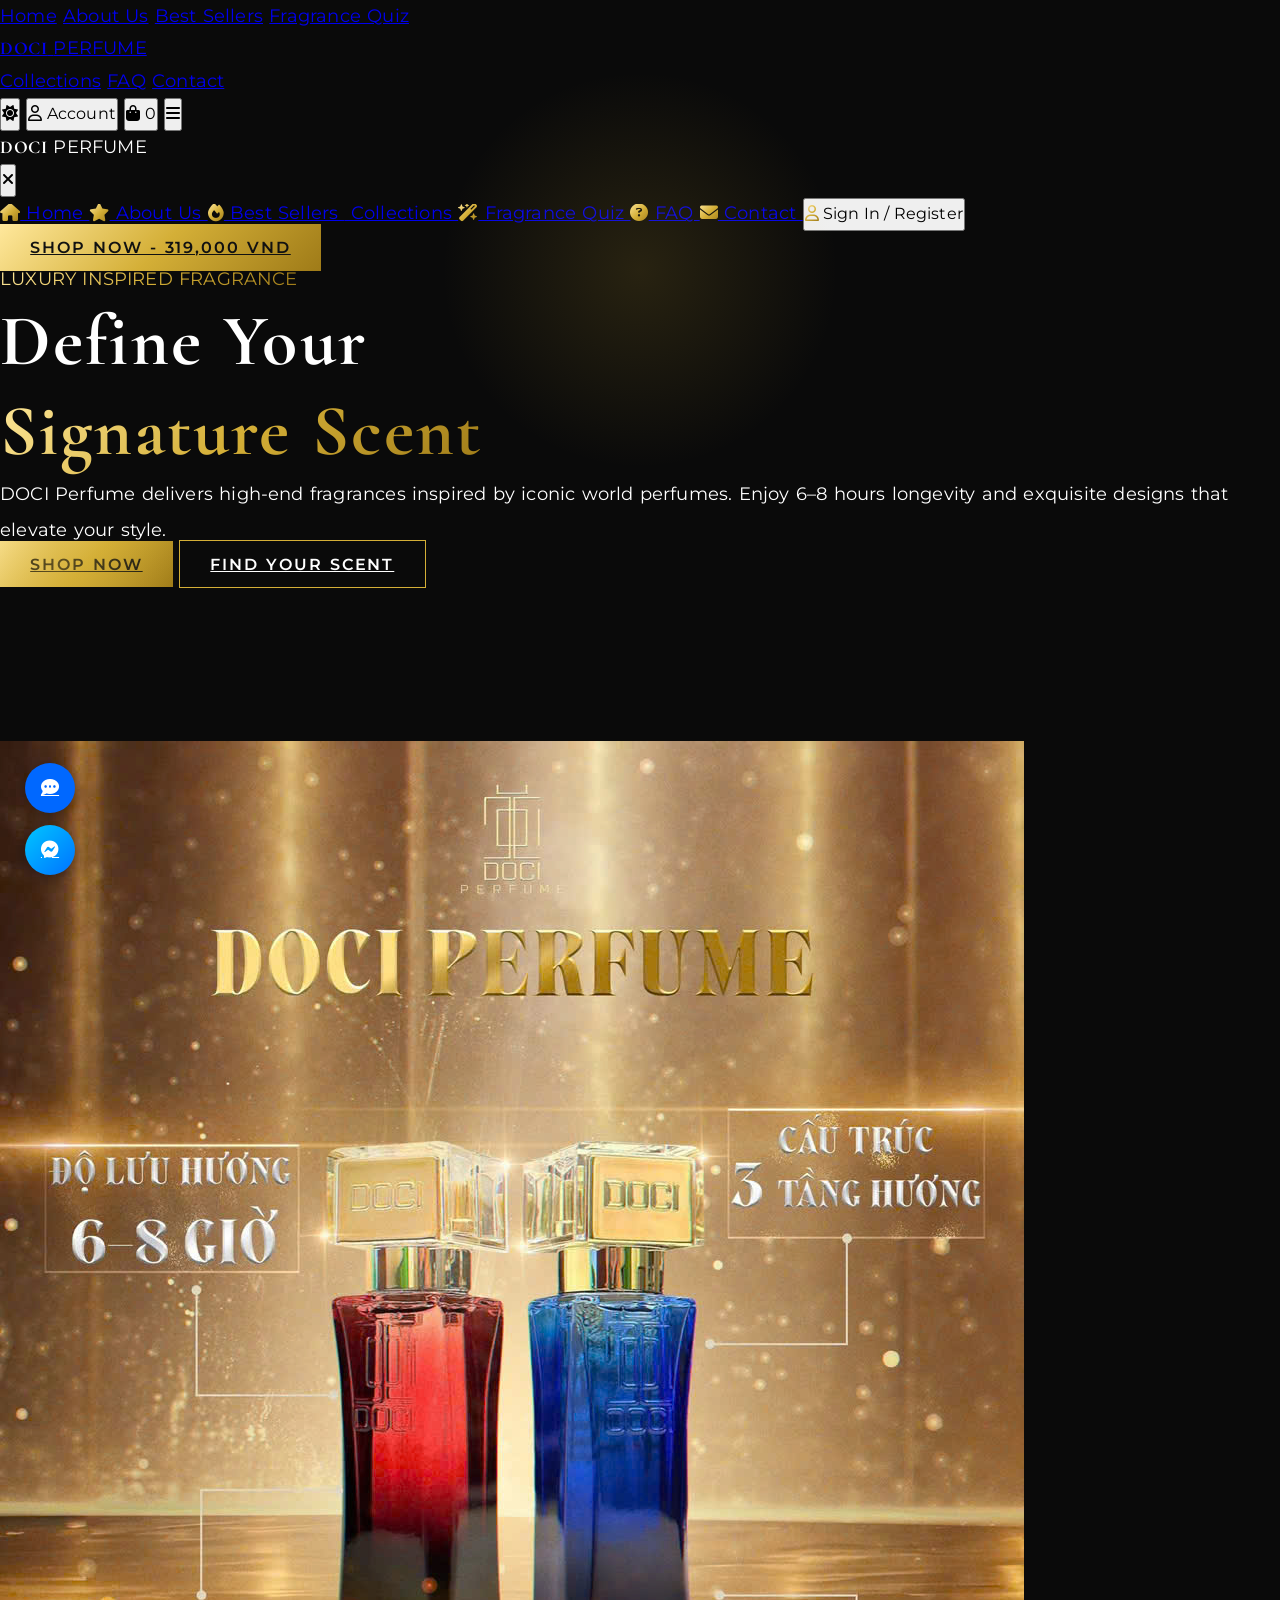
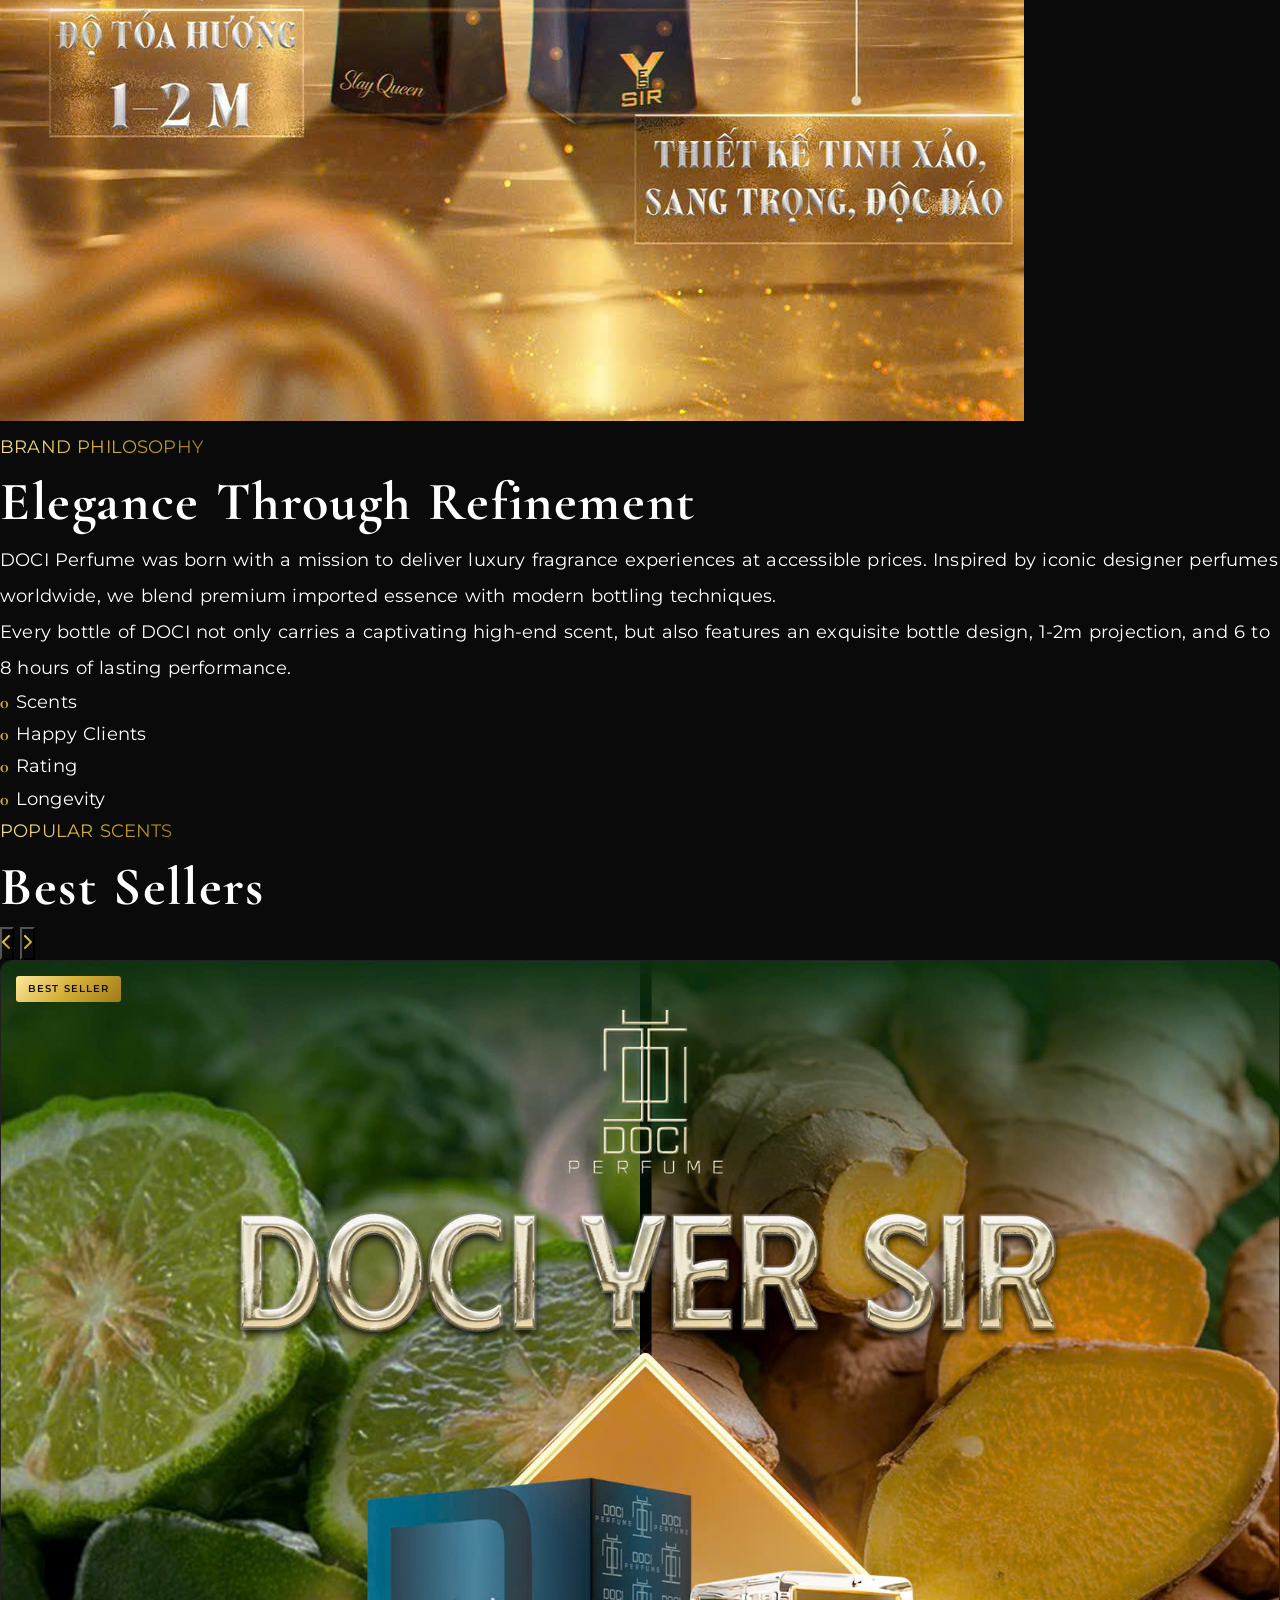
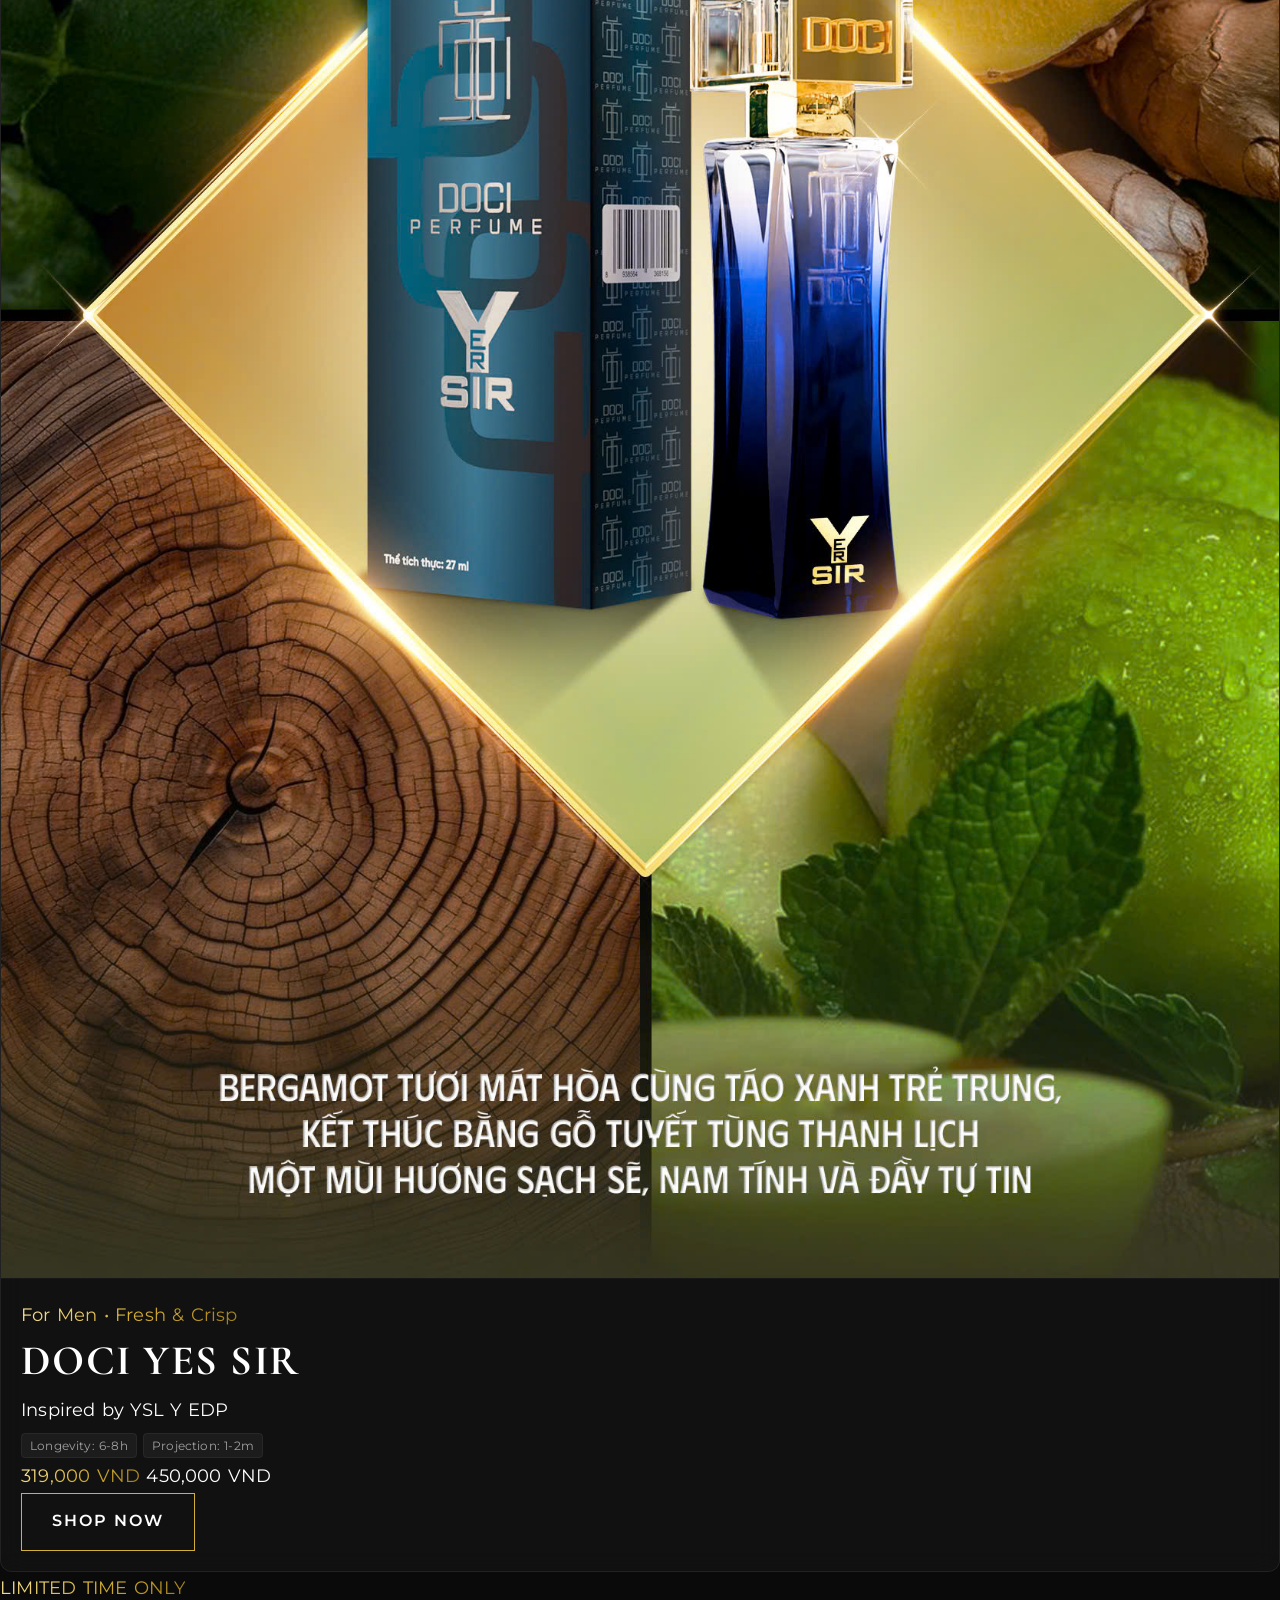
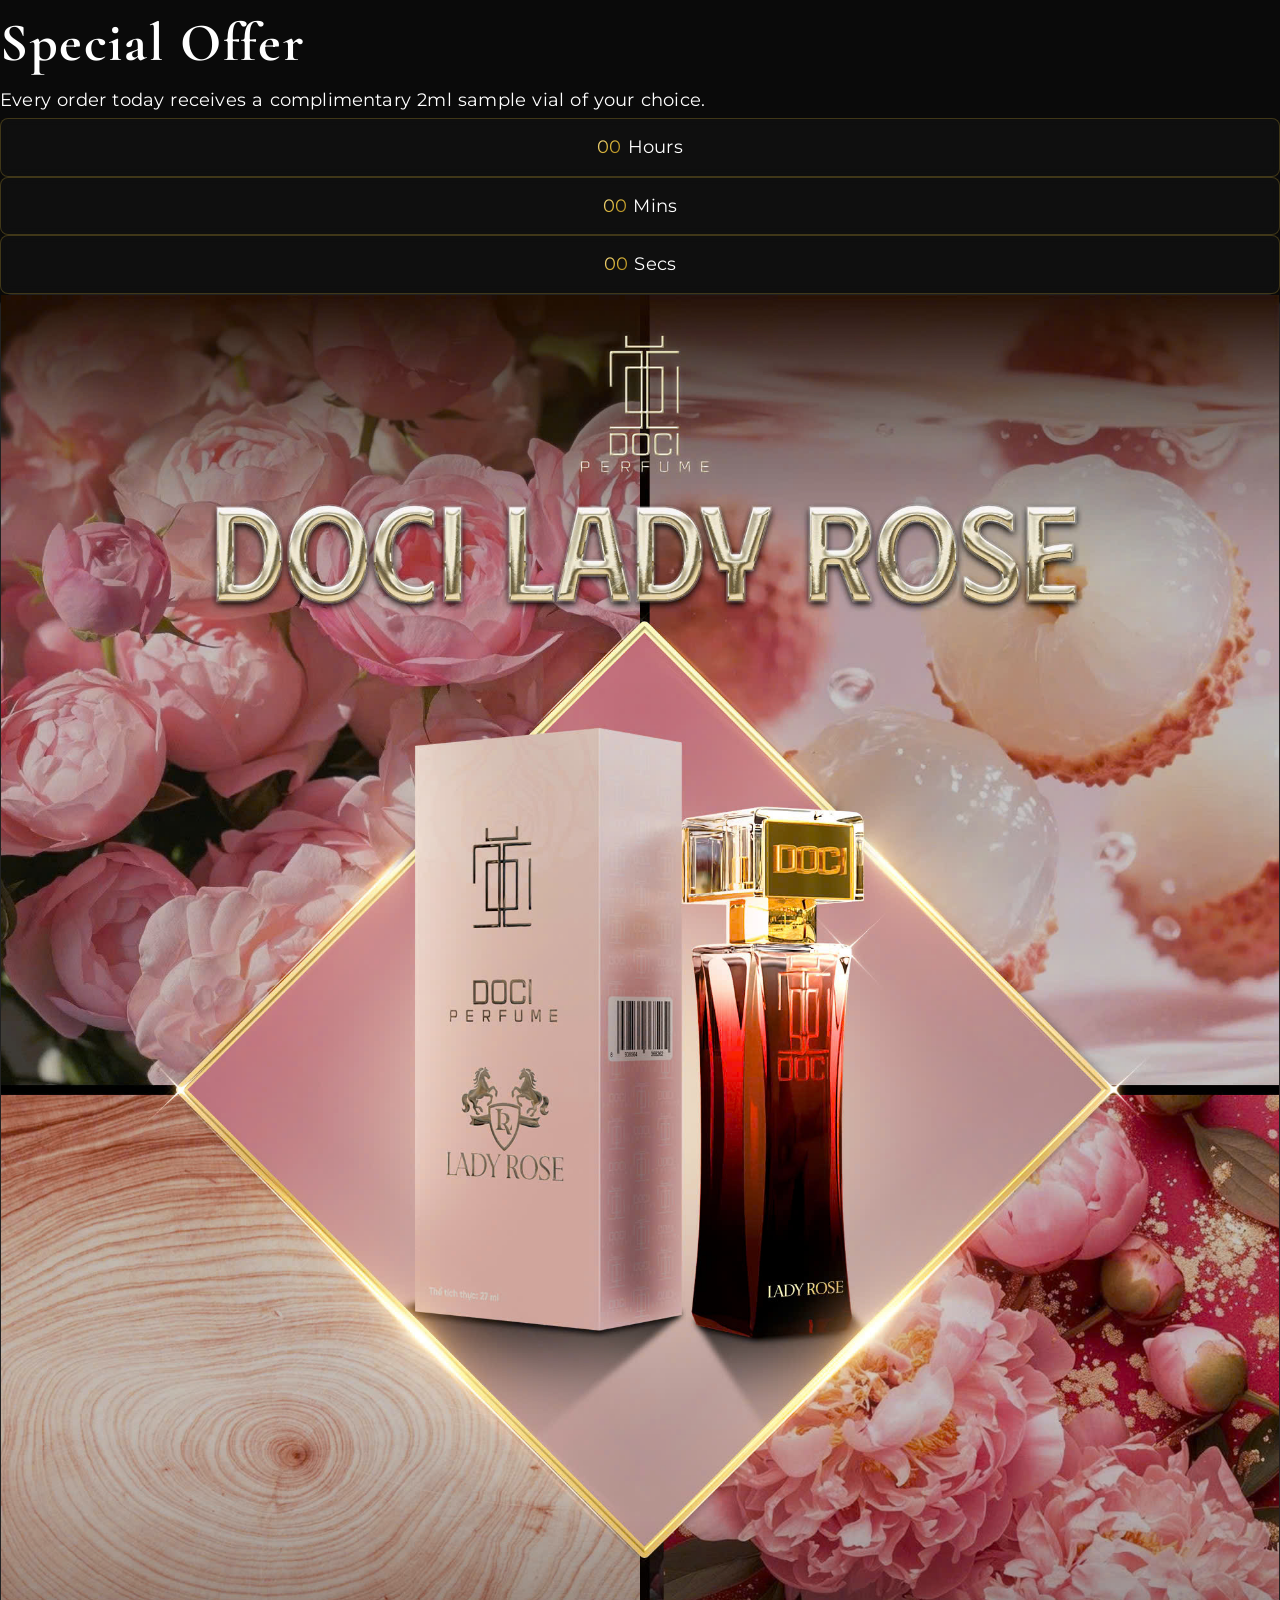
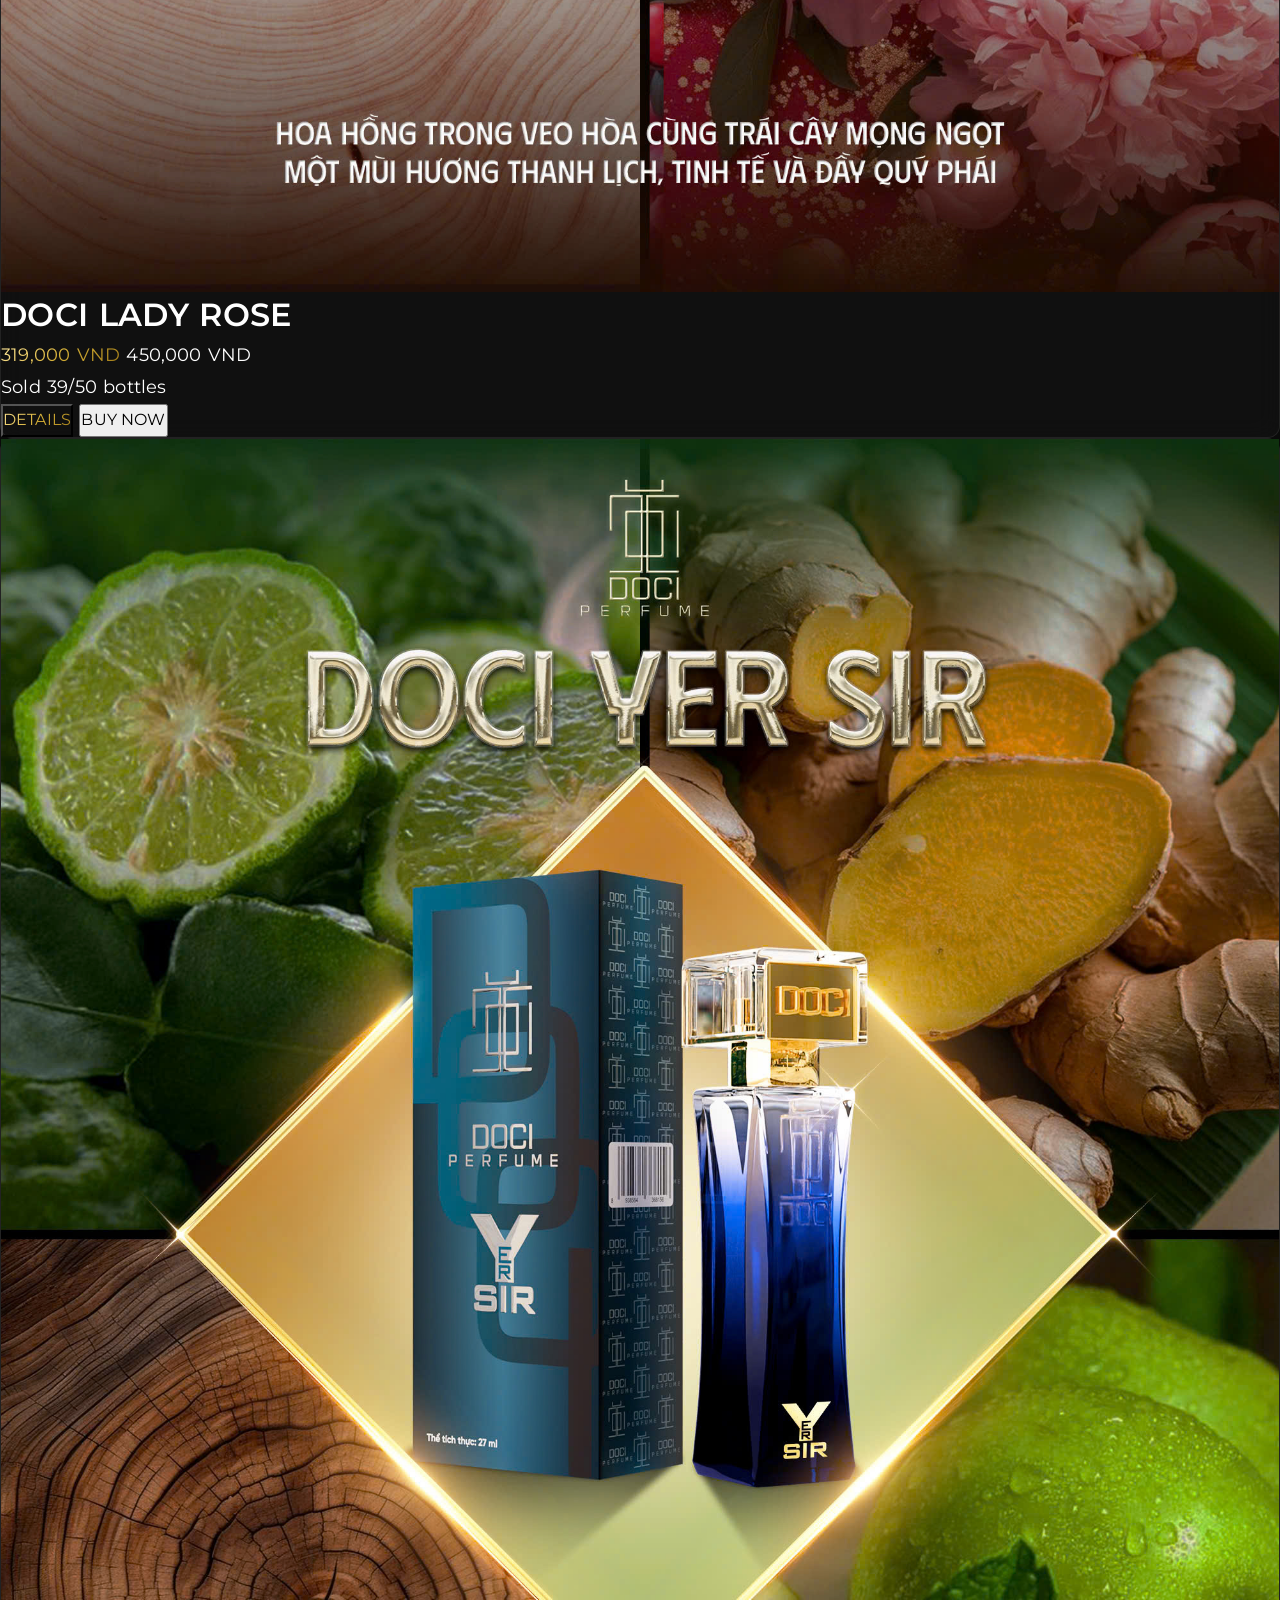
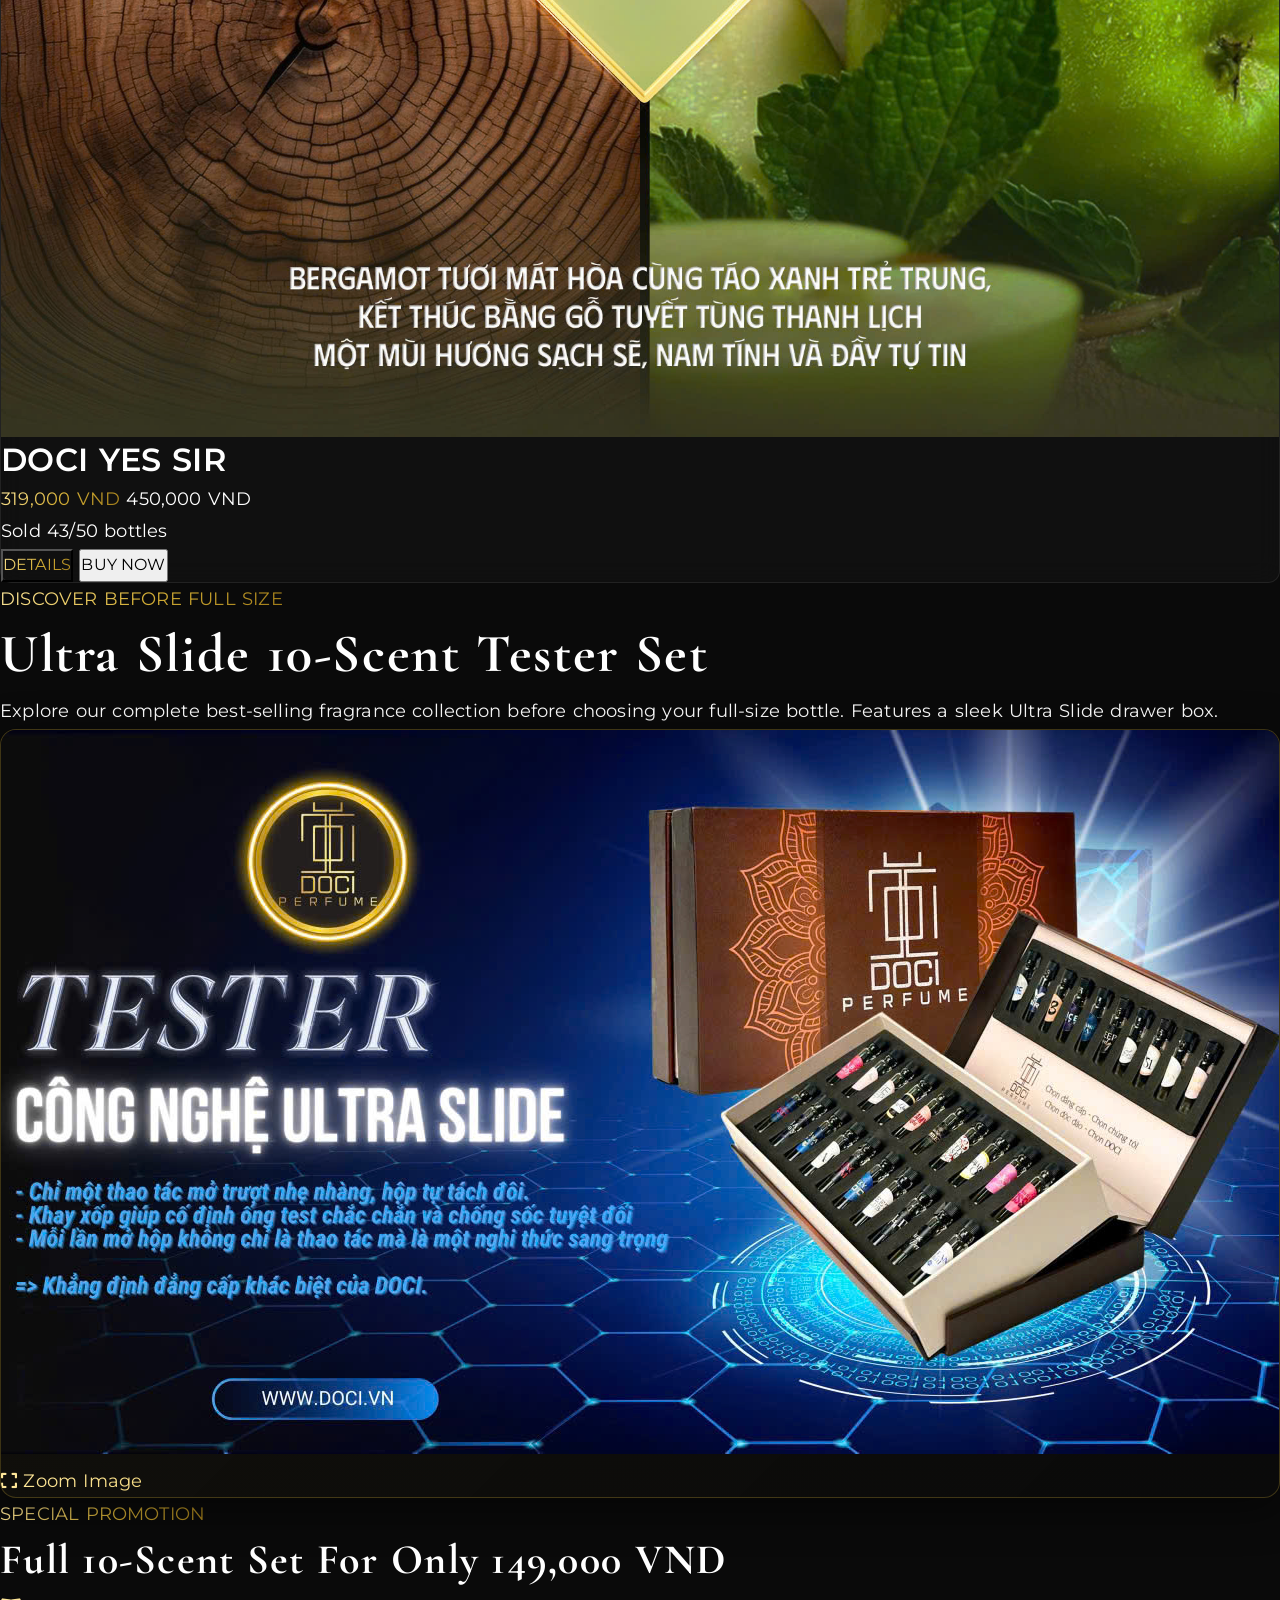
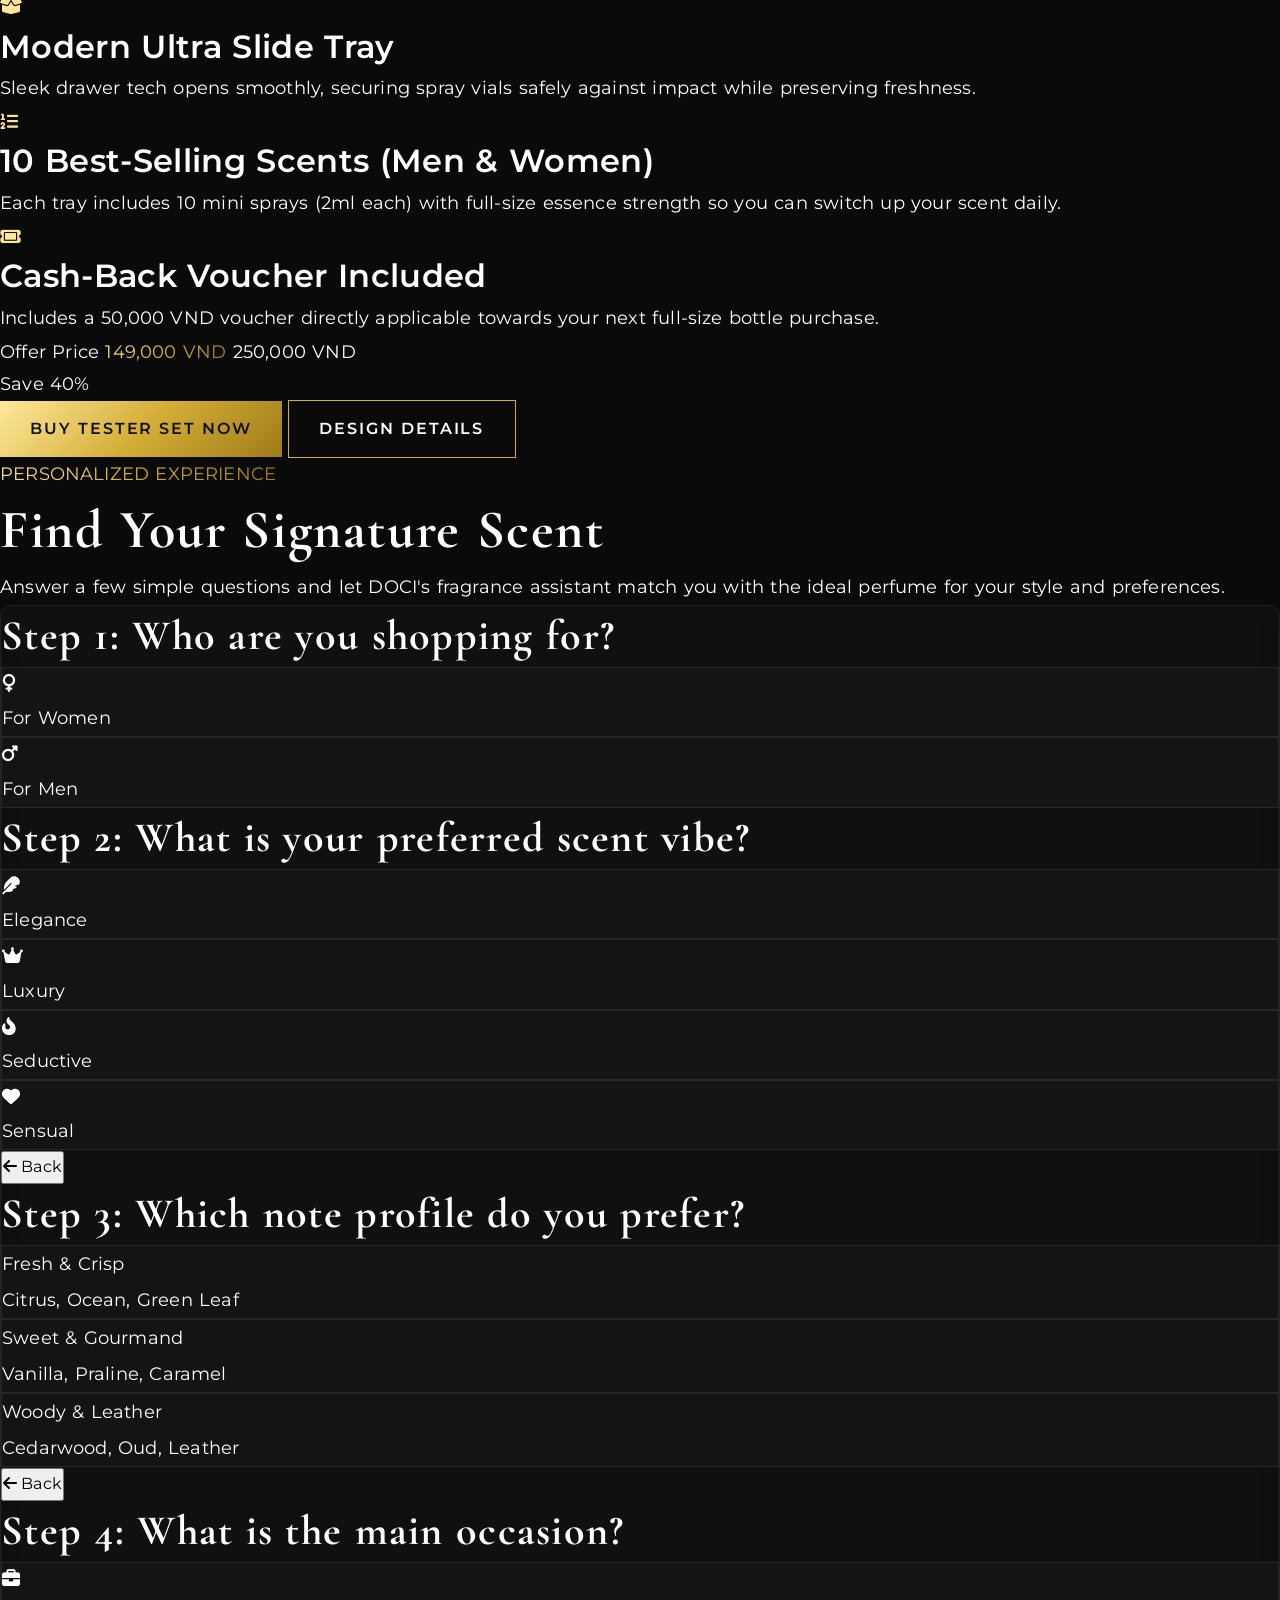
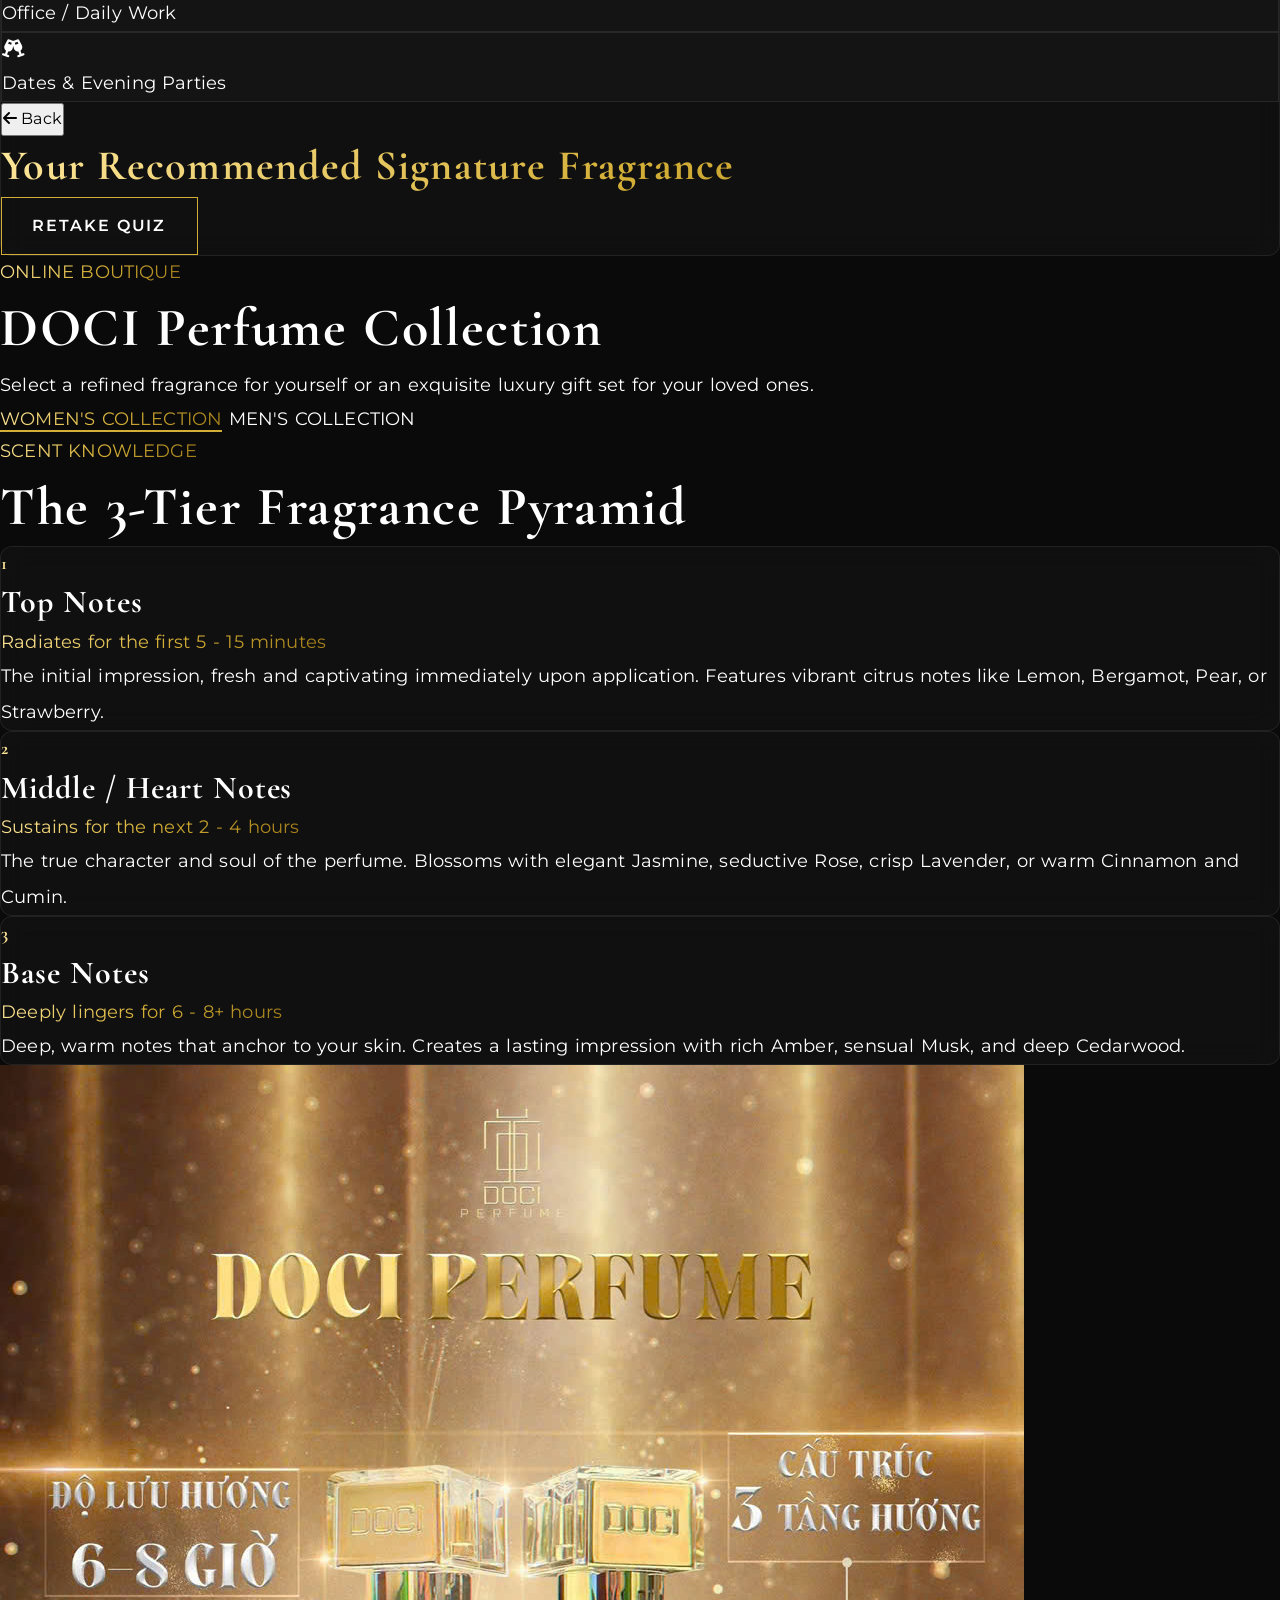
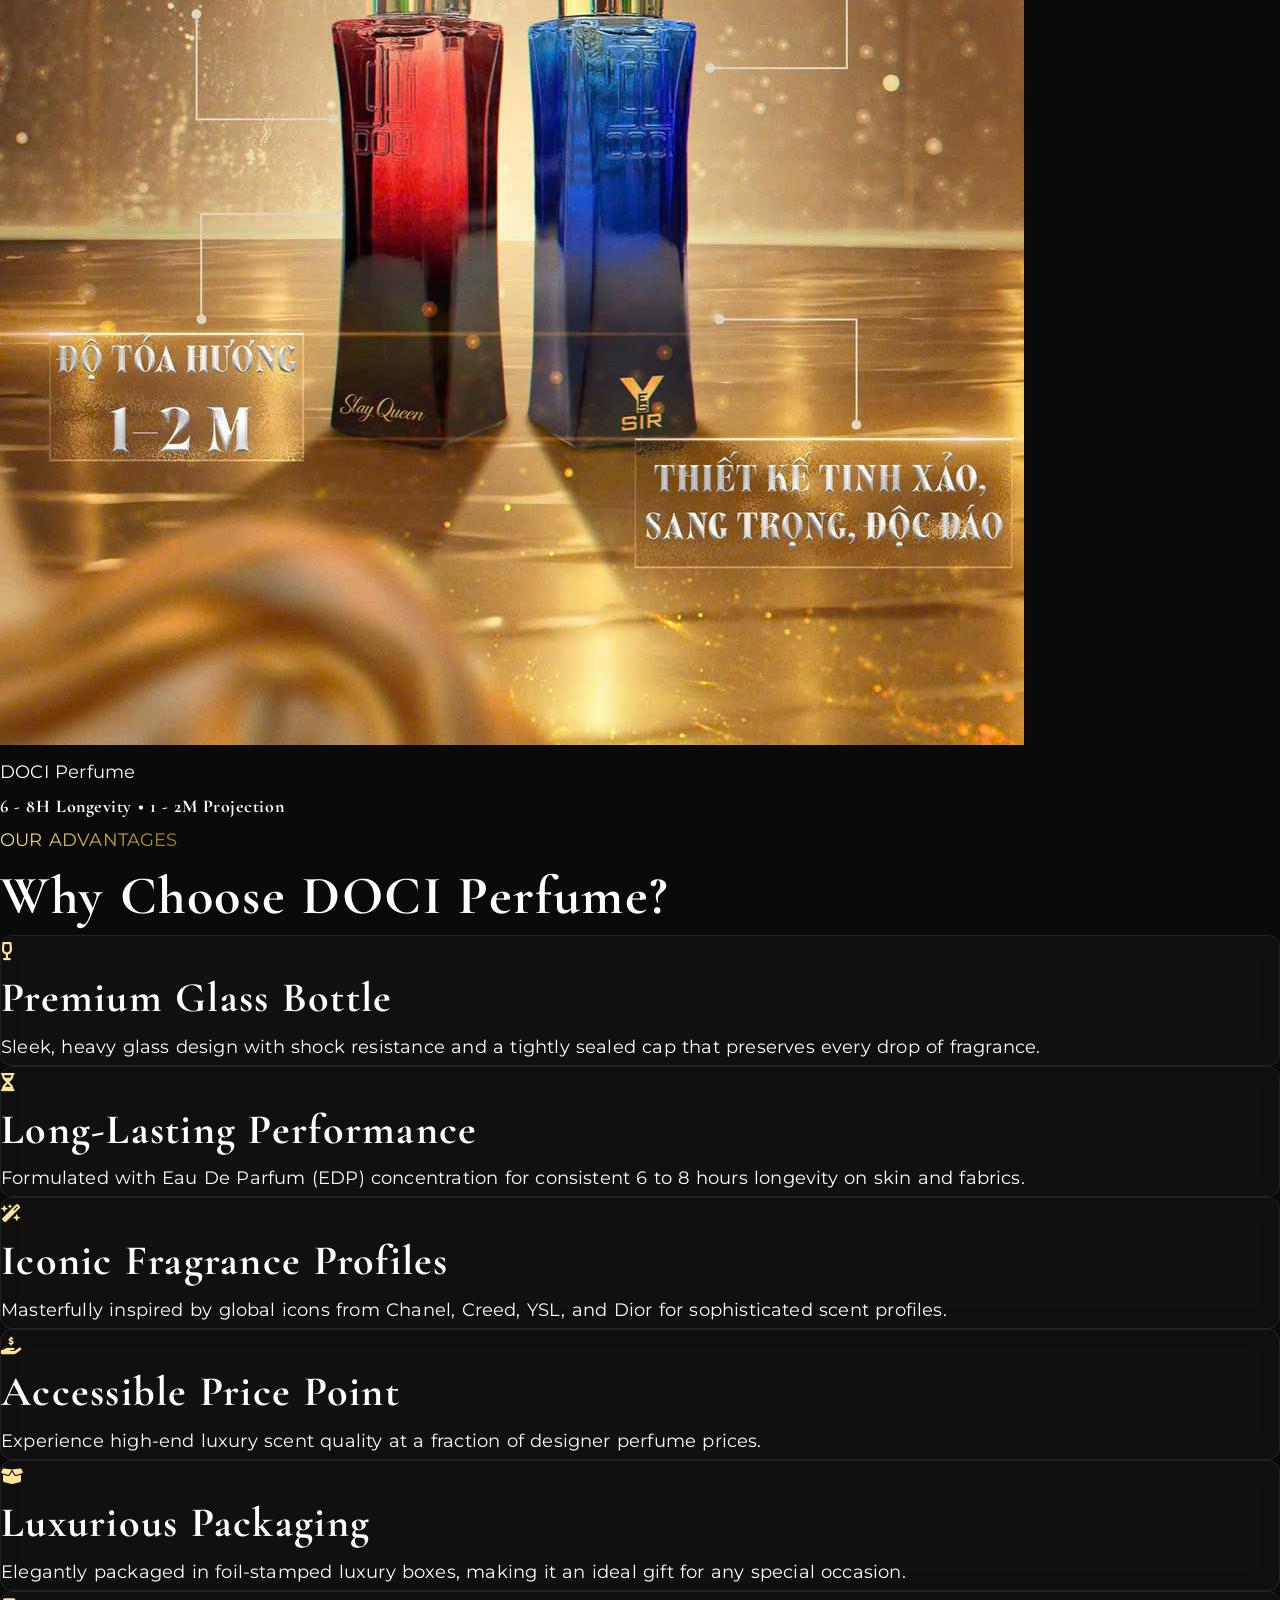
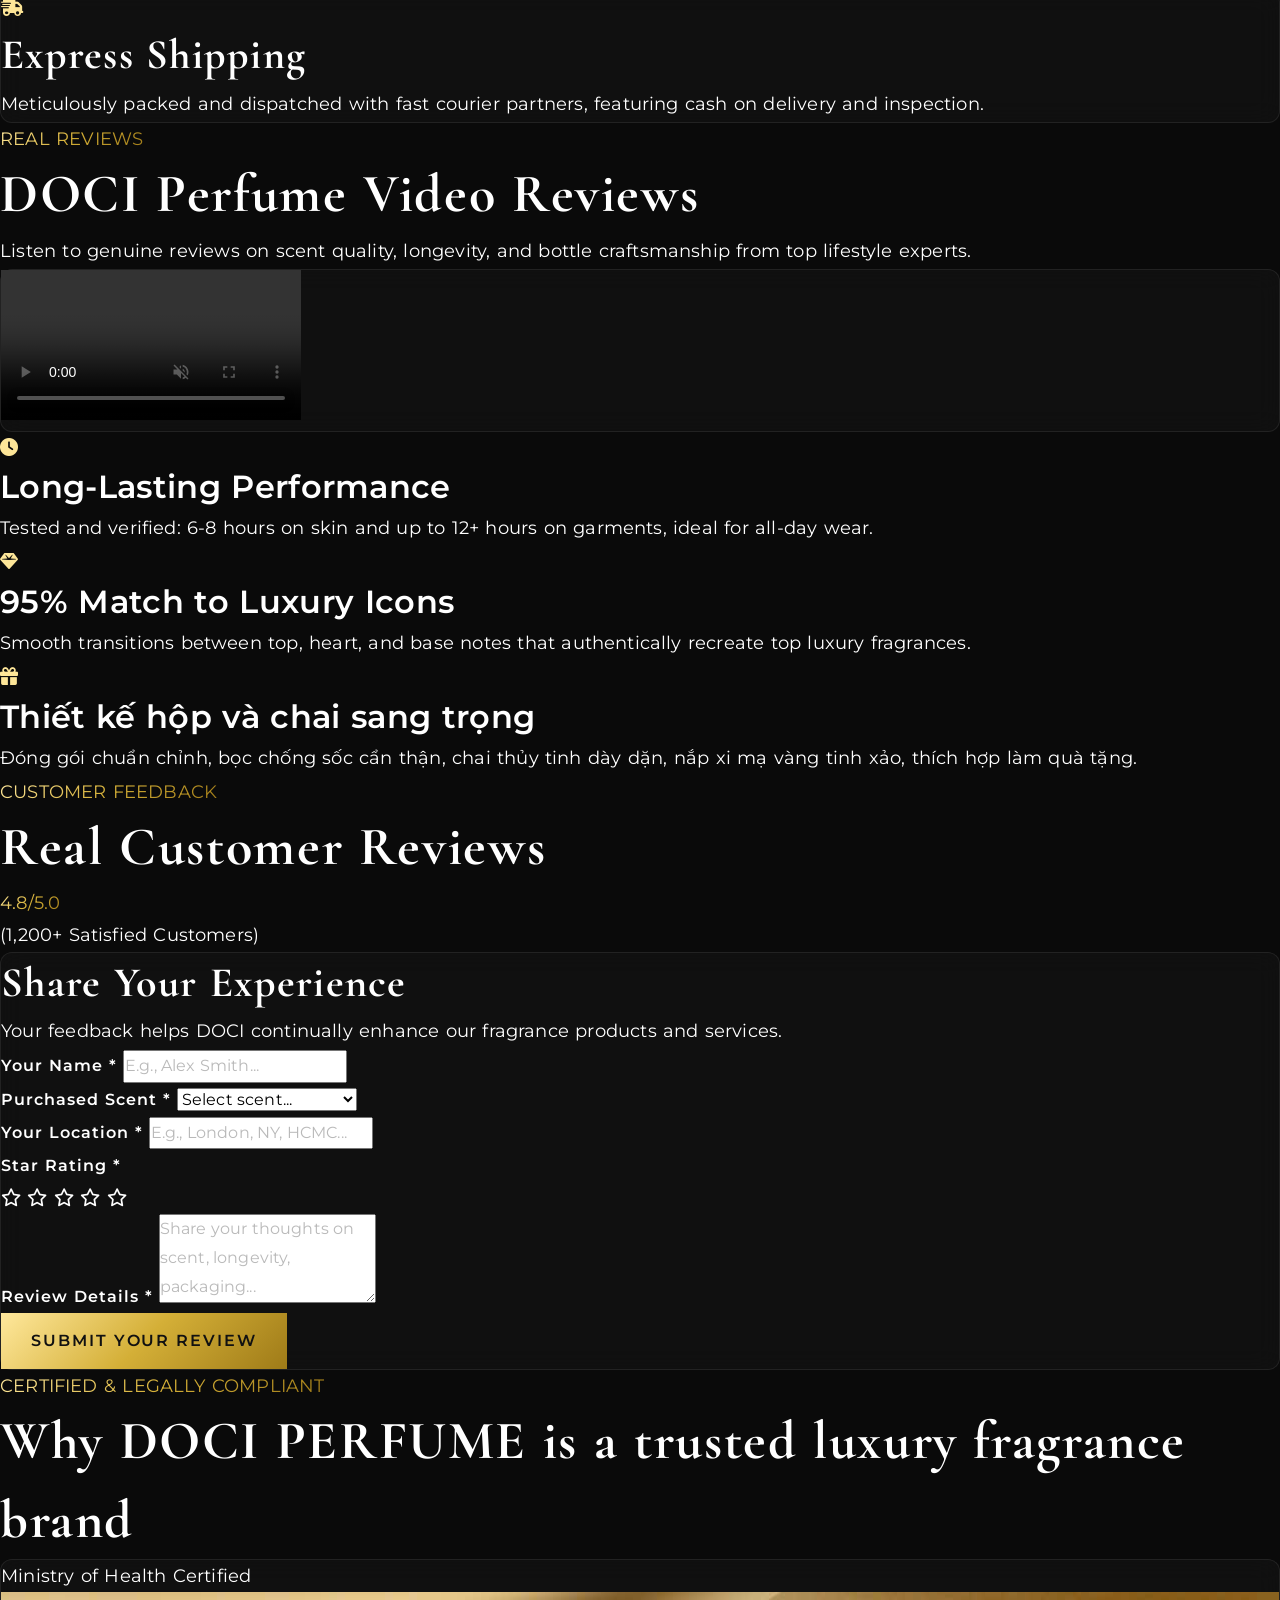
==== commit 10a15bcd: "feat: them icon dang nhap khach hang len navbar + sua auto-forced login" ====
--- a/index.html
+++ b/index.html
@@ -27,7 +27,7 @@
     <!-- Twitter Card Meta Tags -->
     <meta name="twitter:card" content="summary_large_image" />
     <meta name="twitter:title" content="DOCI PERFUME | Luxury Inspired Fragrance" />
-    <meta name="twitter:description" content="Thương hiệu nước hoa cao cấp lưu hương 6-8 giờ, tỏa hương 1-2m. Thiết kế tinh xảo, quà tặng độc quyền." />
+    <meta name="twitter:description" content="Premium luxury fragrance brand, 6-8 hours longevity, 1-2m projection. Exquisite design, exclusive gifts." />
     <meta name="twitter:image" content="https://doci-perfume.vercel.app/assets/images/doci-bottle-presentation.jpg" />
 
     <!-- Schema.org JSON-LD Structured Data for Google Rich Snippets -->
@@ -37,7 +37,7 @@
       "@type": "Store",
       "name": "DOCI PERFUME",
       "image": "https://doci-perfume.vercel.app/assets/images/doci-bottle-presentation.jpg",
-      "description": "Thương hiệu nước hoa cao cấp lấy cảm hứng từ các biểu tượng mùi hương thế giới. Lưu hương 6-8h, tỏa hương 1-2m.",
+      "description": "Premium luxury fragrances inspired by world-renowned perfume icons. Lasts 6-8h, 1-2m projection.",
       "url": "https://doci-perfume.vercel.app/",
       "priceRange": "$",
       "currenciesAccepted": "VND",
@@ -170,16 +170,16 @@
             <i class="fa-solid fa-sun text-lg"></i>
           </button>
 
-          <!-- Biểu tượng Tài khoản Khách hàng -->
+          <!-- Nút Tài Khoản Khách Hàng -->
           <button
             id="user-account-btn"
-            class="relative text-white hover:text-gold transition-colors p-1 flex items-center gap-2 group"
-            title="Customer Account"
-          >
-            <div class="w-7 h-7 rounded-full border border-white/20 group-hover:border-gold flex items-center justify-center bg-white/5 transition-all" id="user-avatar-badge">
-              <i class="fa-regular fa-user text-xs" id="user-avatar-icon"></i>
-            </div>
-            <span id="user-header-name" class="hidden md:inline text-xs font-semibold text-gray-200 group-hover:text-gold max-w-[100px] truncate">Account</span>
+            class="group relative flex items-center gap-1.5 text-white hover:text-gold transition-colors p-1"
+            title="Tài khoản của bạn"
+          >
+            <span id="user-avatar-badge" class="w-7 h-7 rounded-full border border-white/20 group-hover:border-gold flex items-center justify-center bg-white/5 transition-all">
+              <i id="user-avatar-icon" class="fa-regular fa-user text-xs"></i>
+            </span>
+            <span id="user-header-name" class="hidden lg:inline text-[11px] font-semibold tracking-wide">Account</span>
           </button>
 
           <!-- Biểu tượng Giỏ Hàng -->
@@ -254,8 +254,11 @@
         <a href="#contact-section" class="mobile-nav-link flex items-center gap-3 px-4 py-3 rounded-xl text-gray-300 hover:text-gold hover:bg-white/5 transition-all text-sm font-semibold uppercase tracking-wide">
           <i class="fa-solid fa-envelope w-5 text-center text-gold"></i> Contact
         </a>
-        <button id="mobile-user-account-btn" class="mobile-nav-link flex items-center gap-3 px-4 py-3 rounded-xl text-gold bg-gold/10 border border-gold/20 hover:bg-gold/20 transition-all text-sm font-semibold uppercase tracking-wide w-full text-left mt-2">
-          <i class="fa-solid fa-user-circle w-5 text-center text-gold text-lg"></i> <span id="mobile-user-label">Sign In / Register</span>
+
+        <!-- Nút Đăng Nhập / Tài Khoản trong Mobile Menu -->
+        <button id="mobile-user-account-btn" class="mobile-nav-link w-full flex items-center gap-3 px-4 py-3 rounded-xl text-gray-300 hover:text-gold hover:bg-white/5 transition-all text-sm font-semibold uppercase tracking-wide">
+          <i class="fa-regular fa-user w-5 text-center text-gold"></i>
+          <span id="mobile-user-label">Sign In / Register</span>
         </button>
       </nav>
 
@@ -269,6 +272,7 @@
     </div>
 
 
+<!-- Nhúng file hero.php  -->
 <!-- 3. PHẦN BANNER CHÍNH & HẠT BỤI VÀNG -->
     <section
       id="hero-section"
@@ -329,7 +333,7 @@
           >
             <video
               class="w-full h-full object-cover"
-              src="assets/images/1780966300690_7983307016412442049_g2758941255649715778.mp4"
+              src="assets/images/n%C6%B0%E1%BB%9Bc%20hoa%20nam.mp4"
               autoplay
               muted
               loop
@@ -339,6 +343,7 @@
         </div>
       </div>
     </section>
+
 
 
 <!-- Nhúng file about.php  -->
@@ -433,6 +438,7 @@
         </div>
       </div>
     </section>
+
 
 
 <!-- Nhúng file best-sellers.php  -->
@@ -830,6 +836,7 @@
     </section>
 
 
+
 <!-- Nhúng file flash-sale.php  -->
 <!-- 6. PHẦN FLASH SALE (BỘ ĐẾM NGƯỢC THỜI GIAN) -->
     <section
@@ -985,6 +992,8 @@
     </section>
 
 
+
+<!-- Nhúng file tester-slide.php  -->
 <!-- 6.5. PHẦN TRƯNG BÀY ULTRA SLIDE HỘP MẪU THỬ (TESTER) -->
     <section
       id="tester-section"
@@ -1206,7 +1215,7 @@
               <div
                 class="quiz-option-card p-4 rounded-xl text-center"
                 data-step-name="style"
-                data-value="Thanh Lịch"
+                data-value="Luxury & Elegant"
               >
                 <i class="fa-solid fa-feather text-xl text-[#D4AF37] mb-2"></i>
                 <p class="text-[10px] font-semibold uppercase tracking-wide">
@@ -1216,7 +1225,7 @@
               <div
                 class="quiz-option-card p-4 rounded-xl text-center"
                 data-step-name="style"
-                data-value="Sang Trọng"
+                data-value="Luxury & Elegant"
               >
                 <i class="fa-solid fa-crown text-xl text-[#D4AF37] mb-2"></i>
                 <p class="text-[10px] font-semibold uppercase tracking-wide">
@@ -1226,7 +1235,7 @@
               <div
                 class="quiz-option-card p-4 rounded-xl text-center"
                 data-step-name="style"
-                data-value="Quyến Rũ"
+                data-value="Seductive & Warm"
               >
                 <i
                   class="fa-solid fa-fire-flame-curved text-xl text-[#D4AF37] mb-2"
@@ -1238,7 +1247,7 @@
               <div
                 class="quiz-option-card p-4 rounded-xl text-center"
                 data-step-name="style"
-                data-value="Gợi Cảm"
+                data-value="Seductive & Warm"
               >
                 <i class="fa-solid fa-heart text-xl text-[#D4AF37] mb-2"></i>
                 <p class="text-[10px] font-semibold uppercase tracking-wide">
@@ -1264,7 +1273,7 @@
               <div
                 class="quiz-option-card p-4 rounded-xl"
                 data-step-name="scent"
-                data-value="Thanh Mát"
+                data-value="Fresh & Crisp"
               >
                 <p class="text-xs font-semibold uppercase tracking-wide mb-1">
                   Fresh & Crisp
@@ -1274,7 +1283,7 @@
               <div
                 class="quiz-option-card p-4 rounded-xl"
                 data-step-name="scent"
-                data-value="Quyến Rũ"
+                data-value="Seductive & Warm"
               >
                 <p class="text-xs font-semibold uppercase tracking-wide mb-1">
                   Sweet & Gourmand
@@ -1286,7 +1295,7 @@
               <div
                 class="quiz-option-card p-4 rounded-xl"
                 data-step-name="scent"
-                data-value="Sang Trọng"
+                data-value="Luxury & Elegant"
               >
                 <p class="text-xs font-semibold uppercase tracking-wide mb-1">
                   Woody & Leather
@@ -1362,6 +1371,8 @@
     </section>
 
 
+
+<!-- Nhúng file collections.php  -->
 <!-- 8. COLLECTIONS SECTION -->
     <section id="collections-section" class="py-24 bg-darkSurface relative">
       <div class="container mx-auto px-4 md:px-8">
@@ -1522,6 +1533,8 @@
     </section>
 
 
+
+<!-- Nhúng file why-choose.php  -->
 <!-- 10. WHY CHOOSE DOCI PERFUME -->
     <section class="py-24 bg-darkSurface relative">
       <div class="container mx-auto px-4 md:px-8">
@@ -1647,6 +1660,8 @@
     </section>
 
 
+
+<!-- Nhúng file video-review.php  -->
 <!-- 10.5. VIDEO REVIEWS SECTION -->
     <section id="video-review" class="py-24 bg-darkBg relative overflow-hidden">
       <div class="container mx-auto px-4 md:px-8">
@@ -1681,7 +1696,7 @@
                   loop
                 >
                   <source
-                    src="assets/images/1779074035189_7983307016412442049_g2758941255649715778.mp4"
+                    src="assets/images/n%C6%B0%E1%BB%9Bc%20hoa%20n%E1%BB%AF.mp4"
                     type="video/mp4"
                   />
                   Your browser does not support HTML5 video.
@@ -1749,6 +1764,7 @@
         </div>
       </div>
     </section>
+
 
 
 <!-- Nhúng file reviews.php  -->
@@ -1951,6 +1967,8 @@
       </div>
     </section>
 
+
+<!-- Nhúng file faq.php  -->
     <!-- 13. FREQUENTLY ASKED QUESTIONS (FAQ) -->
     <section id="faq-section" class="py-24 bg-darkBg relative">
       <div class="container mx-auto px-4 md:px-8 max-w-3xl">
@@ -2028,6 +2046,8 @@
       </div>
     </section>
 
+
+<!-- Nhúng file contact.php  -->
     <!-- 14. CONTACT & SHOWROOM SECTION -->
     <section id="contact-section" class="py-24 bg-darkSurface relative">
       <div class="container mx-auto px-4 md:px-8">
@@ -2145,145 +2165,8 @@
       </div>
     </section>
 
-    <!-- 15. CHÂN TRANG (FOOTER) -->
-    <footer class="bg-black py-16 border-t border-gold/15">
-      <div
-        class="container mx-auto px-4 md:px-8 grid grid-cols-1 md:grid-cols-2 lg:grid-cols-12 gap-12 mb-12"
-      >
-        <!-- Cột Logo -->
-        <div class="lg:col-span-4 flex flex-col gap-4">
-          <a href="#" class="flex flex-col items-start">
-            <span
-              class="font-title text-2xl font-bold tracking-[6px] text-white"
-              >DOCI</span
-            >
-            <span
-              class="text-[8px] uppercase tracking-[4px] text-[#D4AF37] font-semibold -mt-1"
-              >PERFUME</span
-            >
-          </a>
-          <p
-            class="text-[11px] text-gray-400 font-light leading-relaxed max-w-sm"
-          >
-            Thương hiệu nước hoa cảm hứng thiết kế cao cấp cho người Việt. DOCI
-            kiến tạo phong thái lịch lãm và quyến rũ vượt thời gian.
-          </p>
-          <!-- MXH -->
-          <div class="flex gap-4 mt-2">
-            <a
-              href="https://www.facebook.com/Q.D.Khanh.One/"
-              target="_blank"
-              class="w-8 h-8 rounded-full border border-white/10 flex items-center justify-center text-gray-400 hover:text-gold hover:border-gold transition-colors"
-              ><i class="fa-brands fa-facebook-f text-sm"></i
-            ></a>
-            <a
-              href="#"
-              class="w-8 h-8 rounded-full border border-white/10 flex items-center justify-center text-gray-400 hover:text-gold hover:border-gold transition-colors"
-              ><i class="fa-brands fa-instagram text-sm"></i
-            ></a>
-            <a
-              href="#"
-              class="w-8 h-8 rounded-full border border-white/10 flex items-center justify-center text-gray-400 hover:text-gold hover:border-gold transition-colors"
-              ><i class="fa-brands fa-tiktok text-sm"></i
-            ></a>
-          </div>
-        </div>
-
-        <!-- Cột Links -->
-        <div class="lg:col-span-3 flex flex-col gap-3">
-          <h4 class="text-xs font-bold text-white uppercase tracking-wide mb-2">
-            Liên Kết Nhanh
-          </h4>
-          <ul class="flex flex-col gap-2 text-xs text-gray-400 font-light">
-            <li>
-              <a href="#hero-section" class="hover:text-gold transition-colors"
-                >Trang Chủ</a
-              >
-            </li>
-            <li>
-              <a href="#about-section" class="hover:text-gold transition-colors"
-                >Về DOCI Perfume</a
-              >
-            </li>
-            <li>
-              <a
-                href="#collections-section"
-                class="hover:text-gold transition-colors"
-                >Bộ Sưu Tập</a
-              >
-            </li>
-            <li>
-              <a href="#best-sellers" class="hover:text-gold transition-colors"
-                >Nước Hoa Bán Chạy</a
-              >
-            </li>
-          </ul>
-        </div>
-
-        <!-- Cột Dịch Vụ -->
-        <div class="lg:col-span-2 flex flex-col gap-3">
-          <h4 class="text-xs font-bold text-white uppercase tracking-wide mb-2">
-            Policies
-          </h4>
-          <ul class="flex flex-col gap-2 text-xs text-gray-400 font-light">
-            <li>
-              <a href="#" class="hover:text-gold transition-colors"
-                >Shipping Policy</a
-              >
-            </li>
-            <li>
-              <a href="#" class="hover:text-gold transition-colors"
-                >Returns Policy</a
-              >
-            </li>
-            <li>
-              <a href="#" class="hover:text-gold transition-colors"
-                >Privacy Policy</a
-              >
-            </li>
-            <li>
-              <a href="#" class="hover:text-gold transition-colors"
-                >Terms of Service</a
-              >
-            </li>
-          </ul>
-        </div>
-
-        <!-- Newsletter Column -->
-        <div class="lg:col-span-3 flex flex-col gap-3">
-          <h4 class="text-xs font-bold text-white uppercase tracking-wide mb-2">
-            Subscribe to Newsletter
-          </h4>
-          <p class="text-[11px] text-gray-400 font-light">
-            Receive exclusive offers and scent guides from DOCI experts directly to your inbox.
-          </p>
-          <form class="flex gap-2 mt-2">
-            <input
-              type="email"
-              placeholder="Your email address..."
-              class="bg-white/5 border border-white/10 rounded px-3 py-2 text-xs text-white flex-grow"
-              required
-            />
-            <button
-              type="submit"
-              class="bg-gold hover:bg-gold/80 text-[#111111] font-bold px-4 rounded text-xs"
-            >
-              <i class="fa-solid fa-paper-plane"></i>
-            </button>
-          </form>
-        </div>
-      </div>
-
-      <!-- Copyright -->
-      <div
-        class="container mx-auto px-4 md:px-8 pt-8 border-t border-white/5 flex flex-col sm:flex-row justify-between items-center text-[10px] text-gray-500"
-      >
-        <p>&copy; 2026 DOCI Perfume. All rights reserved.</p>
-        <p class="mt-2 sm:mt-0">Designed by DOCI Creative Team</p>
-      </div>
-    </footer>
-
-
+
+<!-- Nhúng file cart-drawer.php  -->
 <!-- 16. CART DRAWER -->
     <div id="cart-overlay" class="cart-overlay"></div>
     <div id="cart-drawer" class="cart-drawer">
@@ -2347,6 +2230,8 @@
     </div>
 
 
+
+<!-- Nhúng file checkout-modal.php  -->
 <!-- 17. CHECKOUT MODAL -->
     <div id="checkout-modal" class="detail-modal">
       <div class="detail-modal-bg"></div>
@@ -2508,7 +2393,7 @@
               
               <div id="payment-checking-status" class="flex items-center justify-center gap-2 text-[11px] text-gold bg-gold/10 px-3 py-2 rounded-lg border border-gold/20 w-full">
                 <i class="fa-solid fa-circle-notch fa-spin text-xs"></i>
-                <span>Hệ thống SePay tự động duyệt đơn khi tiền về</span>
+                <span>SePay system automatically approves orders upon payment receipt</span>
               </div>
             </div>
           </div>
@@ -2517,7 +2402,7 @@
             type="submit"
             class="w-full btn-luxury btn-luxury-solid py-3 text-xs mt-2"
           >
-            XÁC NHẬN ĐẶT HÀNG
+            CONFIRM ORDER
           </button>
         </form>
         </div><!-- end scrollable body -->
@@ -2525,6 +2410,8 @@
     </div>
 
 
+
+<!-- Nhúng file product-modal.php  -->
 <!-- 18. PRODUCT DETAIL POPUP MODAL -->
     <div id="detail-modal" class="detail-modal">
       <div class="detail-modal-bg"></div>
@@ -2769,264 +2656,259 @@
     </div>
 
 
-    <!-- AUTH MODAL (LOGIN / REGISTER / FORGOT PASSWORD) -->
-    <div id="auth-modal" class="fixed inset-0 z-50 flex items-center justify-center p-4 bg-black/80 backdrop-blur-md opacity-0 pointer-events-none transition-opacity duration-300">
-      <div class="auth-modal-container relative w-full max-w-md bg-[#161616] border border-gold/30 rounded-2xl p-6 md:p-8 shadow-2xl overflow-hidden transform scale-95 transition-transform duration-300">
-        <div class="absolute -top-20 -right-20 w-40 h-40 bg-gold/10 rounded-full blur-3xl pointer-events-none"></div>
-        <div class="absolute -bottom-20 -left-20 w-40 h-40 bg-gold/10 rounded-full blur-3xl pointer-events-none"></div>
-        
-        <button id="close-auth-modal" class="absolute top-4 right-4 text-gray-400 hover:text-white text-2xl transition-colors w-8 h-8 flex items-center justify-center rounded-full bg-white/5 hover:bg-white/10 z-10">
-          <i class="fa-solid fa-xmark"></i>
+
+    <!-- 19. AUTH & ACCOUNT MODALS -->
+    <!-- 19. AUTH & ACCOUNT MODALS (LOGIN / REGISTER / PROFILE) -->
+<!-- AUTH MODAL (LOGIN / REGISTER / FORGOT PASSWORD) -->
+<div id="auth-modal" class="fixed inset-0 z-50 flex items-center justify-center p-4 bg-black/80 backdrop-blur-md opacity-0 pointer-events-none transition-opacity duration-300">
+  <div class="auth-modal-container relative w-full max-w-md bg-[#161616] border border-gold/30 rounded-2xl p-6 md:p-8 shadow-2xl overflow-hidden transform scale-95 transition-transform duration-300">
+    <div class="absolute -top-20 -right-20 w-40 h-40 bg-gold/10 rounded-full blur-3xl pointer-events-none"></div>
+    <div class="absolute -bottom-20 -left-20 w-40 h-40 bg-gold/10 rounded-full blur-3xl pointer-events-none"></div>
+    
+    <button id="close-auth-modal" class="absolute top-4 right-4 text-gray-400 hover:text-white text-2xl transition-colors w-8 h-8 flex items-center justify-center rounded-full bg-white/5 hover:bg-white/10 z-10">
+      <i class="fa-solid fa-xmark"></i>
+    </button>
+
+    <div class="text-center mb-6">
+      <span class="font-title text-2xl font-bold tracking-[5px] text-white">DOCI</span>
+      <span class="text-[9px] uppercase tracking-[4px] text-gold font-semibold block -mt-1">PERFUME</span>
+      <p id="auth-modal-subtitle" class="text-xs text-gray-400 mt-2 font-light">Welcome to the world of luxury fragrances</p>
+    </div>
+
+    <div class="flex border-b border-white/10 mb-6 font-semibold text-xs uppercase tracking-wider">
+      <button id="auth-tab-login-btn" class="auth-tab-btn active flex-1 py-2.5 text-center transition-all border-b-2 border-gold text-gold" onclick="switchAuthTab('login')">
+        Sign In
+      </button>
+      <button id="auth-tab-register-btn" class="auth-tab-btn flex-1 py-2.5 text-center transition-all border-b-2 border-transparent text-gray-400 hover:text-white" onclick="switchAuthTab('register')">
+        Register
+      </button>
+    </div>
+
+    <!-- TAB 1: LOGIN FORM -->
+    <form id="login-form" class="auth-tab-content space-y-4">
+      <div>
+        <label class="block text-[11px] font-semibold text-gray-300 uppercase tracking-wide mb-1">Email or Phone Number *</label>
+        <div class="relative">
+          <i class="fa-solid fa-envelope absolute left-3.5 top-1/2 -translate-y-1/2 text-gray-500 text-xs"></i>
+          <input type="text" id="login-email" required placeholder="name@example.com" class="w-full bg-black/40 border border-white/10 rounded-xl pl-10 pr-4 py-2.5 text-xs text-white placeholder-gray-500 focus:border-gold focus:outline-none transition-colors" />
+        </div>
+      </div>
+
+      <div>
+        <div class="flex justify-between items-center mb-1">
+          <label class="block text-[11px] font-semibold text-gray-300 uppercase tracking-wide">Password *</label>
+          <button type="button" class="text-[10px] text-gold hover:underline" onclick="switchAuthTab('forgot')">Forgot Password?</button>
+        </div>
+        <div class="relative">
+          <i class="fa-solid fa-lock absolute left-3.5 top-1/2 -translate-y-1/2 text-gray-500 text-xs"></i>
+          <input type="password" id="login-password" required placeholder="••••••••" class="w-full bg-black/40 border border-white/10 rounded-xl pl-10 pr-10 py-2.5 text-xs text-white placeholder-gray-500 focus:border-gold focus:outline-none transition-colors" />
+          <button type="button" class="toggle-password-btn absolute right-3.5 top-1/2 -translate-y-1/2 text-gray-500 hover:text-gray-300" onclick="togglePasswordVisibility('login-password', this)">
+            <i class="fa-regular fa-eye"></i>
+          </button>
+        </div>
+      </div>
+
+      <button type="submit" class="w-full btn-luxury btn-luxury-solid py-3 text-xs uppercase tracking-wider font-semibold rounded-xl mt-2">
+        Sign In Now
+      </button>
+
+      <div class="p-3 bg-gold/10 border border-gold/20 rounded-xl text-[11px] text-gray-300 text-center">
+        <span class="text-gold font-bold">Try Demo Account:</span><br/>
+        Email: <code class="text-white font-mono bg-black/40 px-1.5 py-0.5 rounded cursor-pointer hover:text-gold" onclick="fillDemoAccount()">khachhang@gmail.com</code> | Pass: <code class="text-white font-mono bg-black/40 px-1.5 py-0.5 rounded">123456</code>
+      </div>
+    </form>
+
+    <!-- TAB 2: REGISTER FORM -->
+    <form id="register-form" class="auth-tab-content space-y-3 hidden">
+      <div>
+        <label class="block text-[11px] font-semibold text-gray-300 uppercase tracking-wide mb-1">Full Name *</label>
+        <div class="relative">
+          <i class="fa-solid fa-user absolute left-3.5 top-1/2 -translate-y-1/2 text-gray-500 text-xs"></i>
+          <input type="text" id="reg-name" required placeholder="John Doe" class="w-full bg-black/40 border border-white/10 rounded-xl pl-10 pr-4 py-2.5 text-xs text-white placeholder-gray-500 focus:border-gold focus:outline-none transition-colors" />
+        </div>
+      </div>
+
+      <div>
+        <label class="block text-[11px] font-semibold text-gray-300 uppercase tracking-wide mb-1">Email *</label>
+        <div class="relative">
+          <i class="fa-solid fa-envelope absolute left-3.5 top-1/2 -translate-y-1/2 text-gray-500 text-xs"></i>
+          <input type="email" id="reg-email" required placeholder="email@example.com" class="w-full bg-black/40 border border-white/10 rounded-xl pl-10 pr-4 py-2.5 text-xs text-white placeholder-gray-500 focus:border-gold focus:outline-none transition-colors" />
+        </div>
+      </div>
+
+      <div>
+        <label class="block text-[11px] font-semibold text-gray-300 uppercase tracking-wide mb-1">Phone Number *</label>
+        <div class="relative">
+          <i class="fa-solid fa-phone absolute left-3.5 top-1/2 -translate-y-1/2 text-gray-500 text-xs"></i>
+          <input type="tel" id="reg-phone" required placeholder="+123456789" class="w-full bg-black/40 border border-white/10 rounded-xl pl-10 pr-4 py-2.5 text-xs text-white placeholder-gray-500 focus:border-gold focus:outline-none transition-colors" />
+        </div>
+      </div>
+
+      <div>
+        <label class="block text-[11px] font-semibold text-gray-300 uppercase tracking-wide mb-1">Password *</label>
+        <div class="relative">
+          <i class="fa-solid fa-lock absolute left-3.5 top-1/2 -translate-y-1/2 text-gray-500 text-xs"></i>
+          <input type="password" id="reg-password" required placeholder="Minimum 6 characters" minlength="6" class="w-full bg-black/40 border border-white/10 rounded-xl pl-10 pr-10 py-2.5 text-xs text-white placeholder-gray-500 focus:border-gold focus:outline-none transition-colors" />
+          <button type="button" class="toggle-password-btn absolute right-3.5 top-1/2 -translate-y-1/2 text-gray-500 hover:text-gray-300" onclick="togglePasswordVisibility('reg-password', this)">
+            <i class="fa-regular fa-eye"></i>
+          </button>
+        </div>
+      </div>
+
+      <div>
+        <label class="block text-[11px] font-semibold text-gray-300 uppercase tracking-wide mb-1">Confirm Password *</label>
+        <div class="relative">
+          <i class="fa-solid fa-shield-halved absolute left-3.5 top-1/2 -translate-y-1/2 text-gray-500 text-xs"></i>
+          <input type="password" id="reg-confirm-password" required placeholder="Re-enter password" class="w-full bg-black/40 border border-white/10 rounded-xl pl-10 pr-10 py-2.5 text-xs text-white placeholder-gray-500 focus:border-gold focus:outline-none transition-colors" />
+        </div>
+      </div>
+
+      <label class="flex items-center gap-2 cursor-pointer select-none pt-1">
+        <input type="checkbox" required checked class="rounded border-gray-700 bg-black text-gold focus:ring-gold accent-[#D4AF37]" />
+        <span class="text-[10px] text-gray-400">I agree to the <a href="#" class="text-gold underline">Terms of Service</a> and <a href="#" class="text-gold underline">Privacy Policy</a></span>
+      </label>
+
+      <button type="submit" class="w-full btn-luxury btn-luxury-solid py-3 text-xs uppercase tracking-wider font-semibold rounded-xl mt-2">
+        Create Account
+      </button>
+    </form>
+
+    <!-- TAB 3: FORGOT PASSWORD FORM -->
+    <form id="forgot-form" class="auth-tab-content space-y-4 hidden">
+      <div class="text-center p-3 bg-white/5 border border-white/10 rounded-xl text-xs text-gray-300">
+        <i class="fa-solid fa-key text-gold text-xl mb-1 block"></i>
+        Enter your registered email or phone number to receive reset instructions.
+      </div>
+
+      <div>
+        <label class="block text-[11px] font-semibold text-gray-300 uppercase tracking-wide mb-1">Registered Email / Phone *</label>
+        <div class="relative">
+          <i class="fa-solid fa-envelope absolute left-3.5 top-1/2 -translate-y-1/2 text-gray-500 text-xs"></i>
+          <input type="text" id="forgot-email" required placeholder="name@example.com" class="w-full bg-black/40 border border-white/10 rounded-xl pl-10 pr-4 py-2.5 text-xs text-white placeholder-gray-500 focus:border-gold focus:outline-none transition-colors" />
+        </div>
+      </div>
+
+      <button type="submit" class="w-full btn-luxury btn-luxury-solid py-3 text-xs uppercase tracking-wider font-semibold rounded-xl">
+        Send Reset Request
+      </button>
+
+      <div class="text-center pt-2">
+        <button type="button" class="text-xs text-gold hover:underline" onclick="switchAuthTab('login')">
+          <i class="fa-solid fa-arrow-left mr-1"></i> Back to Sign In
         </button>
-
-        <div class="text-center mb-6">
-          <span class="font-title text-2xl font-bold tracking-[5px] text-white">DOCI</span>
-          <span class="text-[9px] uppercase tracking-[4px] text-gold font-semibold block -mt-1">PERFUME</span>
-          <p id="auth-modal-subtitle" class="text-xs text-gray-400 mt-2 font-light">Welcome to the world of luxury fragrances</p>
-        </div>
-
-        <div class="flex border-b border-white/10 mb-6 font-semibold text-xs uppercase tracking-wider">
-          <button id="auth-tab-login-btn" class="auth-tab-btn active flex-1 py-2.5 text-center transition-all border-b-2 border-gold text-gold" onclick="switchAuthTab('login')">
-            Sign In
+      </div>
+    </form>
+  </div>
+</div>
+
+<!-- ACCOUNT MODAL (CUSTOMER PROFILE & ORDERS) -->
+<div id="account-modal" class="fixed inset-0 z-50 flex items-center justify-center p-4 bg-black/80 backdrop-blur-md opacity-0 pointer-events-none transition-opacity duration-300">
+  <div class="account-modal-container relative w-full max-w-2xl bg-[#161616] border border-gold/30 rounded-2xl p-6 md:p-8 shadow-2xl overflow-hidden max-h-[90vh] flex flex-col transform scale-95 transition-transform duration-300">
+    <div class="absolute -top-20 -right-20 w-40 h-40 bg-gold/10 rounded-full blur-3xl pointer-events-none"></div>
+
+    <button id="close-account-modal" class="absolute top-4 right-4 text-gray-400 hover:text-white text-2xl transition-colors w-8 h-8 flex items-center justify-center rounded-full bg-white/5 hover:bg-white/10 z-10">
+      <i class="fa-solid fa-xmark"></i>
+    </button>
+
+    <!-- User Profile Header -->
+    <div class="flex items-center gap-4 pb-6 border-b border-white/10">
+      <div class="w-14 h-14 rounded-full border-2 border-gold bg-gold/10 flex items-center justify-center text-gold text-2xl font-bold shadow-lg">
+        <i class="fa-solid fa-user-shield"></i>
+      </div>
+      <div>
+        <h3 id="account-user-name" class="font-title text-xl font-bold text-white">DOCI Customer</h3>
+        <p id="account-user-email" class="text-xs text-gold font-light">khachhang@gmail.com</p>
+        <span class="inline-block mt-1 px-2.5 py-0.5 rounded-full text-[9px] font-semibold uppercase tracking-wider bg-gold/20 text-gold border border-gold/30">
+          <i class="fa-solid fa-crown mr-1"></i>VIP Member
+        </span>
+      </div>
+    </div>
+
+    <!-- Dashboard Tabs -->
+    <div class="flex overflow-x-auto custom-scrollbar border-b border-white/10 my-4 text-xs font-semibold uppercase tracking-wide gap-2">
+      <button id="account-tab-profile-btn" class="account-tab-btn active px-4 py-2.5 text-gold border-b-2 border-gold whitespace-nowrap transition-all" onclick="switchAccountTab('profile')">
+        <i class="fa-regular fa-id-card mr-1.5"></i>Personal Info
+      </button>
+      <button id="account-tab-orders-btn" class="account-tab-btn px-4 py-2.5 text-gray-400 hover:text-white border-b-2 border-transparent whitespace-nowrap transition-all" onclick="switchAccountTab('orders')">
+        <i class="fa-solid fa-box-open mr-1.5"></i>My Orders (<span id="account-order-count">0</span>)
+      </button>
+      <button id="account-tab-password-btn" class="account-tab-btn px-4 py-2.5 text-gray-400 hover:text-white border-b-2 border-transparent whitespace-nowrap transition-all" onclick="switchAccountTab('password')">
+        <i class="fa-solid fa-key mr-1.5"></i>Change Password
+      </button>
+    </div>
+
+    <!-- Tab Contents -->
+    <div class="flex-1 overflow-y-auto pr-1 custom-scrollbar space-y-4">
+      <!-- TAB 1: PROFILE INFO -->
+      <form id="account-profile-form" class="account-tab-content space-y-4">
+        <div class="grid grid-cols-1 md:grid-cols-2 gap-4">
+          <div>
+            <label class="block text-[11px] font-semibold text-gray-300 uppercase tracking-wide mb-1">Full Name</label>
+            <input type="text" id="acc-profile-name" required class="w-full bg-black/40 border border-white/10 rounded-xl px-4 py-2.5 text-xs text-white focus:border-gold focus:outline-none" />
+          </div>
+          <div>
+            <label class="block text-[11px] font-semibold text-gray-300 uppercase tracking-wide mb-1">Phone Number</label>
+            <input type="tel" id="acc-profile-phone" required class="w-full bg-black/40 border border-white/10 rounded-xl px-4 py-2.5 text-xs text-white focus:border-gold focus:outline-none" />
+          </div>
+        </div>
+
+        <div>
+          <label class="block text-[11px] font-semibold text-gray-300 uppercase tracking-wide mb-1">Email Address (Cannot be changed)</label>
+          <input type="email" id="acc-profile-email" disabled class="w-full bg-white/5 border border-white/10 rounded-xl px-4 py-2.5 text-xs text-gray-400 cursor-not-allowed" />
+        </div>
+
+        <div>
+          <label class="block text-[11px] font-semibold text-gray-300 uppercase tracking-wide mb-1">Default Shipping Address</label>
+          <textarea id="acc-profile-address" rows="3" placeholder="Enter house number, street, city..." class="w-full bg-black/40 border border-white/10 rounded-xl px-4 py-2.5 text-xs text-white focus:border-gold focus:outline-none resize-none"></textarea>
+        </div>
+
+        <div class="flex justify-end pt-2">
+          <button type="submit" class="btn-luxury btn-luxury-solid px-6 py-2.5 text-xs uppercase tracking-wider font-semibold rounded-xl">
+            <i class="fa-regular fa-floppy-disk mr-1.5"></i>Save Changes
           </button>
-          <button id="auth-tab-register-btn" class="auth-tab-btn flex-1 py-2.5 text-center transition-all border-b-2 border-transparent text-gray-400 hover:text-white" onclick="switchAuthTab('register')">
-            Register
+        </div>
+      </form>
+
+      <!-- TAB 2: MY ORDERS -->
+      <div id="account-orders-container" class="account-tab-content hidden space-y-4">
+        <div id="user-orders-list" class="space-y-3">
+          <!-- Rendered dynamically -->
+        </div>
+      </div>
+
+      <!-- TAB 3: CHANGE PASSWORD -->
+      <form id="account-password-form" class="account-tab-content hidden space-y-4">
+        <div>
+          <label class="block text-[11px] font-semibold text-gray-300 uppercase tracking-wide mb-1">Current Password *</label>
+          <input type="password" id="acc-old-pass" required placeholder="••••••••" class="w-full bg-black/40 border border-white/10 rounded-xl px-4 py-2.5 text-xs text-white focus:border-gold focus:outline-none" />
+        </div>
+
+        <div>
+          <label class="block text-[11px] font-semibold text-gray-300 uppercase tracking-wide mb-1">New Password *</label>
+          <input type="password" id="acc-new-pass" required placeholder="Minimum 6 characters" minlength="6" class="w-full bg-black/40 border border-white/10 rounded-xl px-4 py-2.5 text-xs text-white focus:border-gold focus:outline-none" />
+        </div>
+
+        <div>
+          <label class="block text-[11px] font-semibold text-gray-300 uppercase tracking-wide mb-1">Confirm New Password *</label>
+          <input type="password" id="acc-confirm-new-pass" required placeholder="Re-enter new password" class="w-full bg-black/40 border border-white/10 rounded-xl px-4 py-2.5 text-xs text-white focus:border-gold focus:outline-none" />
+        </div>
+
+        <div class="flex justify-end pt-2">
+          <button type="submit" class="btn-luxury btn-luxury-solid px-6 py-2.5 text-xs uppercase tracking-wider font-semibold rounded-xl">
+            Update Password
           </button>
         </div>
-
-        <!-- TAB 1: LOGIN FORM -->
-        <form id="login-form" class="auth-tab-content space-y-4">
-          <div>
-            <label class="block text-[11px] font-semibold text-gray-300 uppercase tracking-wide mb-1">Email or Phone Number *</label>
-            <div class="relative">
-              <i class="fa-solid fa-envelope absolute left-3.5 top-1/2 -translate-y-1/2 text-gray-500 text-xs"></i>
-              <input type="text" id="login-email" required placeholder="name@example.com" class="w-full bg-black/40 border border-white/10 rounded-xl pl-10 pr-4 py-2.5 text-xs text-white placeholder-gray-500 focus:border-gold focus:outline-none transition-colors" />
-            </div>
-          </div>
-
-          <div>
-            <div class="flex justify-between items-center mb-1">
-              <label class="block text-[11px] font-semibold text-gray-300 uppercase tracking-wide">Password *</label>
-              <button type="button" class="text-[10px] text-gold hover:underline" onclick="switchAuthTab('forgot')">Forgot password?</button>
-            </div>
-            <div class="relative">
-              <i class="fa-solid fa-lock absolute left-3.5 top-1/2 -translate-y-1/2 text-gray-500 text-xs"></i>
-              <input type="password" id="login-password" required placeholder="••••••••" class="w-full bg-black/40 border border-white/10 rounded-xl pl-10 pr-10 py-2.5 text-xs text-white placeholder-gray-500 focus:border-gold focus:outline-none transition-colors" />
-              <button type="button" class="toggle-password-btn absolute right-3.5 top-1/2 -translate-y-1/2 text-gray-500 hover:text-gray-300" onclick="togglePasswordVisibility('login-password', this)">
-                <i class="fa-regular fa-eye"></i>
-              </button>
-            </div>
-          </div>
-
-          <div class="flex items-center justify-between text-xs text-gray-400 pt-1">
-            <label class="flex items-center gap-2 cursor-pointer select-none">
-              <input type="checkbox" id="login-remember" checked class="rounded border-gray-700 bg-black text-gold focus:ring-gold accent-[#D4AF37]" />
-              <span class="text-[11px]">Remember me</span>
-            </label>
-          </div>
-
-          <button type="submit" class="w-full btn-luxury btn-luxury-solid py-3 text-xs uppercase tracking-wider font-semibold rounded-xl mt-2">
-            Sign In Now
-          </button>
-
-          <div class="p-3 bg-gold/10 border border-gold/20 rounded-xl text-[11px] text-gray-300 text-center">
-            <span class="text-gold font-bold">Try Demo Account:</span><br/>
-            Email: <code class="text-white font-mono bg-black/40 px-1.5 py-0.5 rounded cursor-pointer hover:text-gold" onclick="fillDemoAccount()">khachhang@gmail.com</code> | Pass: <code class="text-white font-mono bg-black/40 px-1.5 py-0.5 rounded">123456</code>
-          </div>
-        </form>
-
-        <!-- TAB 2: REGISTER FORM -->
-        <form id="register-form" class="auth-tab-content space-y-3 hidden">
-          <div>
-            <label class="block text-[11px] font-semibold text-gray-300 uppercase tracking-wide mb-1">Full Name *</label>
-            <div class="relative">
-              <i class="fa-solid fa-user absolute left-3.5 top-1/2 -translate-y-1/2 text-gray-500 text-xs"></i>
-              <input type="text" id="reg-name" required placeholder="John Doe" class="w-full bg-black/40 border border-white/10 rounded-xl pl-10 pr-4 py-2.5 text-xs text-white placeholder-gray-500 focus:border-gold focus:outline-none transition-colors" />
-            </div>
-          </div>
-
-          <div>
-            <label class="block text-[11px] font-semibold text-gray-300 uppercase tracking-wide mb-1">Email *</label>
-            <div class="relative">
-              <i class="fa-solid fa-envelope absolute left-3.5 top-1/2 -translate-y-1/2 text-gray-500 text-xs"></i>
-              <input type="email" id="reg-email" required placeholder="email@example.com" class="w-full bg-black/40 border border-white/10 rounded-xl pl-10 pr-4 py-2.5 text-xs text-white placeholder-gray-500 focus:border-gold focus:outline-none transition-colors" />
-            </div>
-          </div>
-
-          <div>
-            <label class="block text-[11px] font-semibold text-gray-300 uppercase tracking-wide mb-1">Phone Number *</label>
-            <div class="relative">
-              <i class="fa-solid fa-phone absolute left-3.5 top-1/2 -translate-y-1/2 text-gray-500 text-xs"></i>
-              <input type="tel" id="reg-phone" required placeholder="+123456789" class="w-full bg-black/40 border border-white/10 rounded-xl pl-10 pr-4 py-2.5 text-xs text-white placeholder-gray-500 focus:border-gold focus:outline-none transition-colors" />
-            </div>
-          </div>
-
-          <div>
-            <label class="block text-[11px] font-semibold text-gray-300 uppercase tracking-wide mb-1">Password *</label>
-            <div class="relative">
-              <i class="fa-solid fa-lock absolute left-3.5 top-1/2 -translate-y-1/2 text-gray-500 text-xs"></i>
-              <input type="password" id="reg-password" required placeholder="Minimum 6 characters" minlength="6" class="w-full bg-black/40 border border-white/10 rounded-xl pl-10 pr-10 py-2.5 text-xs text-white placeholder-gray-500 focus:border-gold focus:outline-none transition-colors" />
-              <button type="button" class="toggle-password-btn absolute right-3.5 top-1/2 -translate-y-1/2 text-gray-500 hover:text-gray-300" onclick="togglePasswordVisibility('reg-password', this)">
-                <i class="fa-regular fa-eye"></i>
-              </button>
-            </div>
-          </div>
-
-          <div>
-            <label class="block text-[11px] font-semibold text-gray-300 uppercase tracking-wide mb-1">Confirm Password *</label>
-            <div class="relative">
-              <i class="fa-solid fa-shield-halved absolute left-3.5 top-1/2 -translate-y-1/2 text-gray-500 text-xs"></i>
-              <input type="password" id="reg-confirm-password" required placeholder="Re-enter password" class="w-full bg-black/40 border border-white/10 rounded-xl pl-10 pr-10 py-2.5 text-xs text-white placeholder-gray-500 focus:border-gold focus:outline-none transition-colors" />
-            </div>
-          </div>
-
-          <label class="flex items-center gap-2 cursor-pointer select-none pt-1">
-            <input type="checkbox" required checked class="rounded border-gray-700 bg-black text-gold focus:ring-gold accent-[#D4AF37]" />
-            <span class="text-[10px] text-gray-400">I agree to the <a href="#" class="text-gold underline">Terms of Service</a> and <a href="#" class="text-gold underline">Privacy Policy</a></span>
-          </label>
-
-          <button type="submit" class="w-full btn-luxury btn-luxury-solid py-3 text-xs uppercase tracking-wider font-semibold rounded-xl mt-2">
-            Create Account
-          </button>
-        </form>
-
-        <!-- TAB 3: FORGOT PASSWORD FORM -->
-        <form id="forgot-form" class="auth-tab-content space-y-4 hidden">
-          <div class="text-center p-3 bg-white/5 border border-white/10 rounded-xl text-xs text-gray-300">
-            <i class="fa-solid fa-key text-gold text-xl mb-1 block"></i>
-            Enter your registered email or phone number to receive reset instructions.
-          </div>
-
-          <div>
-            <label class="block text-[11px] font-semibold text-gray-300 uppercase tracking-wide mb-1">Registered Email / Phone *</label>
-            <div class="relative">
-              <i class="fa-solid fa-envelope absolute left-3.5 top-1/2 -translate-y-1/2 text-gray-500 text-xs"></i>
-              <input type="text" id="forgot-email" required placeholder="name@example.com" class="w-full bg-black/40 border border-white/10 rounded-xl pl-10 pr-4 py-2.5 text-xs text-white placeholder-gray-500 focus:border-gold focus:outline-none transition-colors" />
-            </div>
-          </div>
-
-          <button type="submit" class="w-full btn-luxury btn-luxury-solid py-3 text-xs uppercase tracking-wider font-semibold rounded-xl">
-            Send Reset Request
-          </button>
-
-          <div class="text-center pt-2">
-            <button type="button" class="text-xs text-gold hover:underline" onclick="switchAuthTab('login')">
-              <i class="fa-solid fa-arrow-left mr-1"></i> Back to Sign In
-            </button>
-          </div>
-        </form>
-      </div>
+      </form>
     </div>
 
-
-    <!-- CUSTOMER DASHBOARD MODAL -->
-    <div id="account-modal" class="fixed inset-0 z-50 flex items-center justify-center p-4 bg-black/80 backdrop-blur-md opacity-0 pointer-events-none transition-opacity duration-300">
-      <div class="account-modal-container relative w-full max-w-2xl bg-[#161616] border border-gold/30 rounded-2xl p-6 md:p-8 shadow-2xl overflow-hidden max-h-[90vh] flex flex-col transform scale-95 transition-transform duration-300">
-        <div class="absolute -top-20 -right-20 w-40 h-40 bg-gold/10 rounded-full blur-3xl pointer-events-none"></div>
-
-        <button id="close-account-modal" class="absolute top-4 right-4 text-gray-400 hover:text-white text-2xl transition-colors w-8 h-8 flex items-center justify-center rounded-full bg-white/5 hover:bg-white/10 z-10">
-          <i class="fa-solid fa-xmark"></i>
-        </button>
-
-        <!-- User Profile Header -->
-        <div class="flex items-center gap-4 pb-6 border-b border-white/10">
-          <div class="w-14 h-14 rounded-full border-2 border-gold bg-gold/10 flex items-center justify-center text-gold text-2xl font-bold shadow-lg">
-            <i class="fa-solid fa-user-shield"></i>
-          </div>
-          <div>
-            <h3 id="account-user-name" class="font-title text-xl font-bold text-white">DOCI Customer</h3>
-            <p id="account-user-email" class="text-xs text-gold font-light">khachhang@gmail.com</p>
-            <span class="inline-block mt-1 px-2.5 py-0.5 rounded-full text-[9px] font-semibold uppercase tracking-wider bg-gold/20 text-gold border border-gold/30">
-              <i class="fa-solid fa-crown mr-1"></i>VIP Member
-            </span>
-          </div>
-        </div>
-
-        <!-- Dashboard Tabs -->
-        <div class="flex overflow-x-auto custom-scrollbar border-b border-white/10 my-4 text-xs font-semibold uppercase tracking-wide gap-2">
-          <button id="account-tab-profile-btn" class="account-tab-btn active px-4 py-2.5 text-gold border-b-2 border-gold whitespace-nowrap transition-all" onclick="switchAccountTab('profile')">
-            <i class="fa-regular fa-id-card mr-1.5"></i>Personal Info
-          </button>
-          <button id="account-tab-orders-btn" class="account-tab-btn px-4 py-2.5 text-gray-400 hover:text-white border-b-2 border-transparent whitespace-nowrap transition-all" onclick="switchAccountTab('orders')">
-            <i class="fa-solid fa-box-open mr-1.5"></i>My Orders (<span id="account-order-count">0</span>)
-          </button>
-          <button id="account-tab-password-btn" class="account-tab-btn px-4 py-2.5 text-gray-400 hover:text-white border-b-2 border-transparent whitespace-nowrap transition-all" onclick="switchAccountTab('password')">
-            <i class="fa-solid fa-key mr-1.5"></i>Change Password
-          </button>
-        </div>
-
-        <!-- Tab Contents -->
-        <div class="flex-1 overflow-y-auto pr-1 custom-scrollbar space-y-4">
-          <!-- TAB 1: PROFILE INFO -->
-          <form id="account-profile-form" class="account-tab-content space-y-4">
-            <div class="grid grid-cols-1 md:grid-cols-2 gap-4">
-              <div>
-                <label class="block text-[11px] font-semibold text-gray-300 uppercase tracking-wide mb-1">Full Name</label>
-                <input type="text" id="acc-profile-name" required class="w-full bg-black/40 border border-white/10 rounded-xl px-4 py-2.5 text-xs text-white focus:border-gold focus:outline-none" />
-              </div>
-              <div>
-                <label class="block text-[11px] font-semibold text-gray-300 uppercase tracking-wide mb-1">Phone Number</label>
-                <input type="tel" id="acc-profile-phone" required class="w-full bg-black/40 border border-white/10 rounded-xl px-4 py-2.5 text-xs text-white focus:border-gold focus:outline-none" />
-              </div>
-            </div>
-
-            <div>
-              <label class="block text-[11px] font-semibold text-gray-300 uppercase tracking-wide mb-1">Email Address (Cannot be changed)</label>
-              <input type="email" id="acc-profile-email" disabled class="w-full bg-white/5 border border-white/10 rounded-xl px-4 py-2.5 text-xs text-gray-400 cursor-not-allowed" />
-            </div>
-
-            <div>
-              <label class="block text-[11px] font-semibold text-gray-300 uppercase tracking-wide mb-1">Default Shipping Address</label>
-              <textarea id="acc-profile-address" rows="3" placeholder="Enter house number, street, city..." class="w-full bg-black/40 border border-white/10 rounded-xl px-4 py-2.5 text-xs text-white focus:border-gold focus:outline-none resize-none"></textarea>
-            </div>
-
-            <div class="flex justify-end pt-2">
-              <button type="submit" class="btn-luxury btn-luxury-solid px-6 py-2.5 text-xs uppercase tracking-wider font-semibold rounded-xl">
-                <i class="fa-regular fa-floppy-disk mr-1.5"></i>Save Changes
-              </button>
-            </div>
-          </form>
-
-          <!-- TAB 2: MY ORDERS -->
-          <div id="account-orders-container" class="account-tab-content hidden space-y-4">
-            <div id="user-orders-list" class="space-y-3">
-              <!-- Rendered dynamically -->
-            </div>
-          </div>
-
-          <!-- TAB 3: CHANGE PASSWORD -->
-          <form id="account-password-form" class="account-tab-content hidden space-y-4">
-            <div>
-              <label class="block text-[11px] font-semibold text-gray-300 uppercase tracking-wide mb-1">Current Password *</label>
-              <input type="password" id="acc-old-pass" required placeholder="••••••••" class="w-full bg-black/40 border border-white/10 rounded-xl px-4 py-2.5 text-xs text-white focus:border-gold focus:outline-none" />
-            </div>
-
-            <div>
-              <label class="block text-[11px] font-semibold text-gray-300 uppercase tracking-wide mb-1">New Password *</label>
-              <input type="password" id="acc-new-pass" required placeholder="Minimum 6 characters" minlength="6" class="w-full bg-black/40 border border-white/10 rounded-xl px-4 py-2.5 text-xs text-white focus:border-gold focus:outline-none" />
-            </div>
-
-            <div>
-              <label class="block text-[11px] font-semibold text-gray-300 uppercase tracking-wide mb-1">Confirm New Password *</label>
-              <input type="password" id="acc-confirm-new-pass" required placeholder="Re-enter new password" class="w-full bg-black/40 border border-white/10 rounded-xl px-4 py-2.5 text-xs text-white focus:border-gold focus:outline-none" />
-            </div>
-
-            <div class="flex justify-end pt-2">
-              <button type="submit" class="btn-luxury btn-luxury-solid px-6 py-2.5 text-xs uppercase tracking-wider font-semibold rounded-xl">
-                Update Password
-              </button>
-            </div>
-          </form>
-        </div>
-
-        <div class="pt-4 mt-4 border-t border-white/10 flex items-center justify-between">
-          <button type="button" onclick="handleLogout()" class="px-4 py-2 bg-red-500/10 hover:bg-red-500/20 text-red-400 border border-red-500/30 rounded-xl text-xs font-semibold flex items-center gap-2 transition-colors">
-            <i class="fa-solid fa-right-from-bracket"></i> Sign Out
-          </button>
-          <span class="text-[10px] text-gray-500">DOCI Perfume Customer Care</span>
-        </div>
-      </div>
+    <div class="pt-4 mt-4 border-t border-white/10 flex items-center justify-between">
+      <button type="button" onclick="handleLogout()" class="px-4 py-2 bg-red-500/10 hover:bg-red-500/20 text-red-400 border border-red-500/30 rounded-xl text-xs font-semibold flex items-center gap-2 transition-colors">
+        <i class="fa-solid fa-right-from-bracket"></i> Sign Out
+      </button>
+      <span class="text-[10px] text-gray-500">DOCI Perfume Customer Care</span>
     </div>
+  </div>
+</div>
 
 
     <!-- CÁC BIỂU TƯỢNG CHAT NỔI (FLOATING WIDGETS) -->
@@ -3047,7 +2929,7 @@
       ></a>
     </div>
 
-    <div class="back-to-top" title="Cuộn lên đầu trang">
+    <div class="back-to-top" title="Back to top">
       <i class="fa-solid fa-arrow-up"></i>
     </div>
 
@@ -3061,6 +2943,7 @@
     <!-- Thư viện bộ slide SwiperJS -->
     <script src="https://cdn.jsdelivr.net/npm/swiper@9/swiper-bundle.min.js"></script>
 
+
     <!-- File Script tùy chỉnh của dự án -->
     <script src="assets/js/data.js"></script>
     <script src="assets/js/app.js"></script>
--- a/assets/css/style.css
+++ b/assets/css/style.css
@@ -1,4 +1,4 @@
-/* Custom CSS for DOCI Perfume - Luxury & Minimalist Theme */
+﻿/* Custom CSS for DOCI Perfume - Luxury & Minimalist Theme */
 
 /* Import Google Fonts */
 @import url("https://fonts.googleapis.com/css2?family=Montserrat:wght@300;400;500;600;700&family=Cormorant+Garamond:ital,wght@0,400;0,500;0,600;0,700;1,400&display=swap");
@@ -1464,6 +1464,4 @@
     padding: 1.25rem !important;
     max-height: 92vh !important;
   }
-}
-
-
+}
